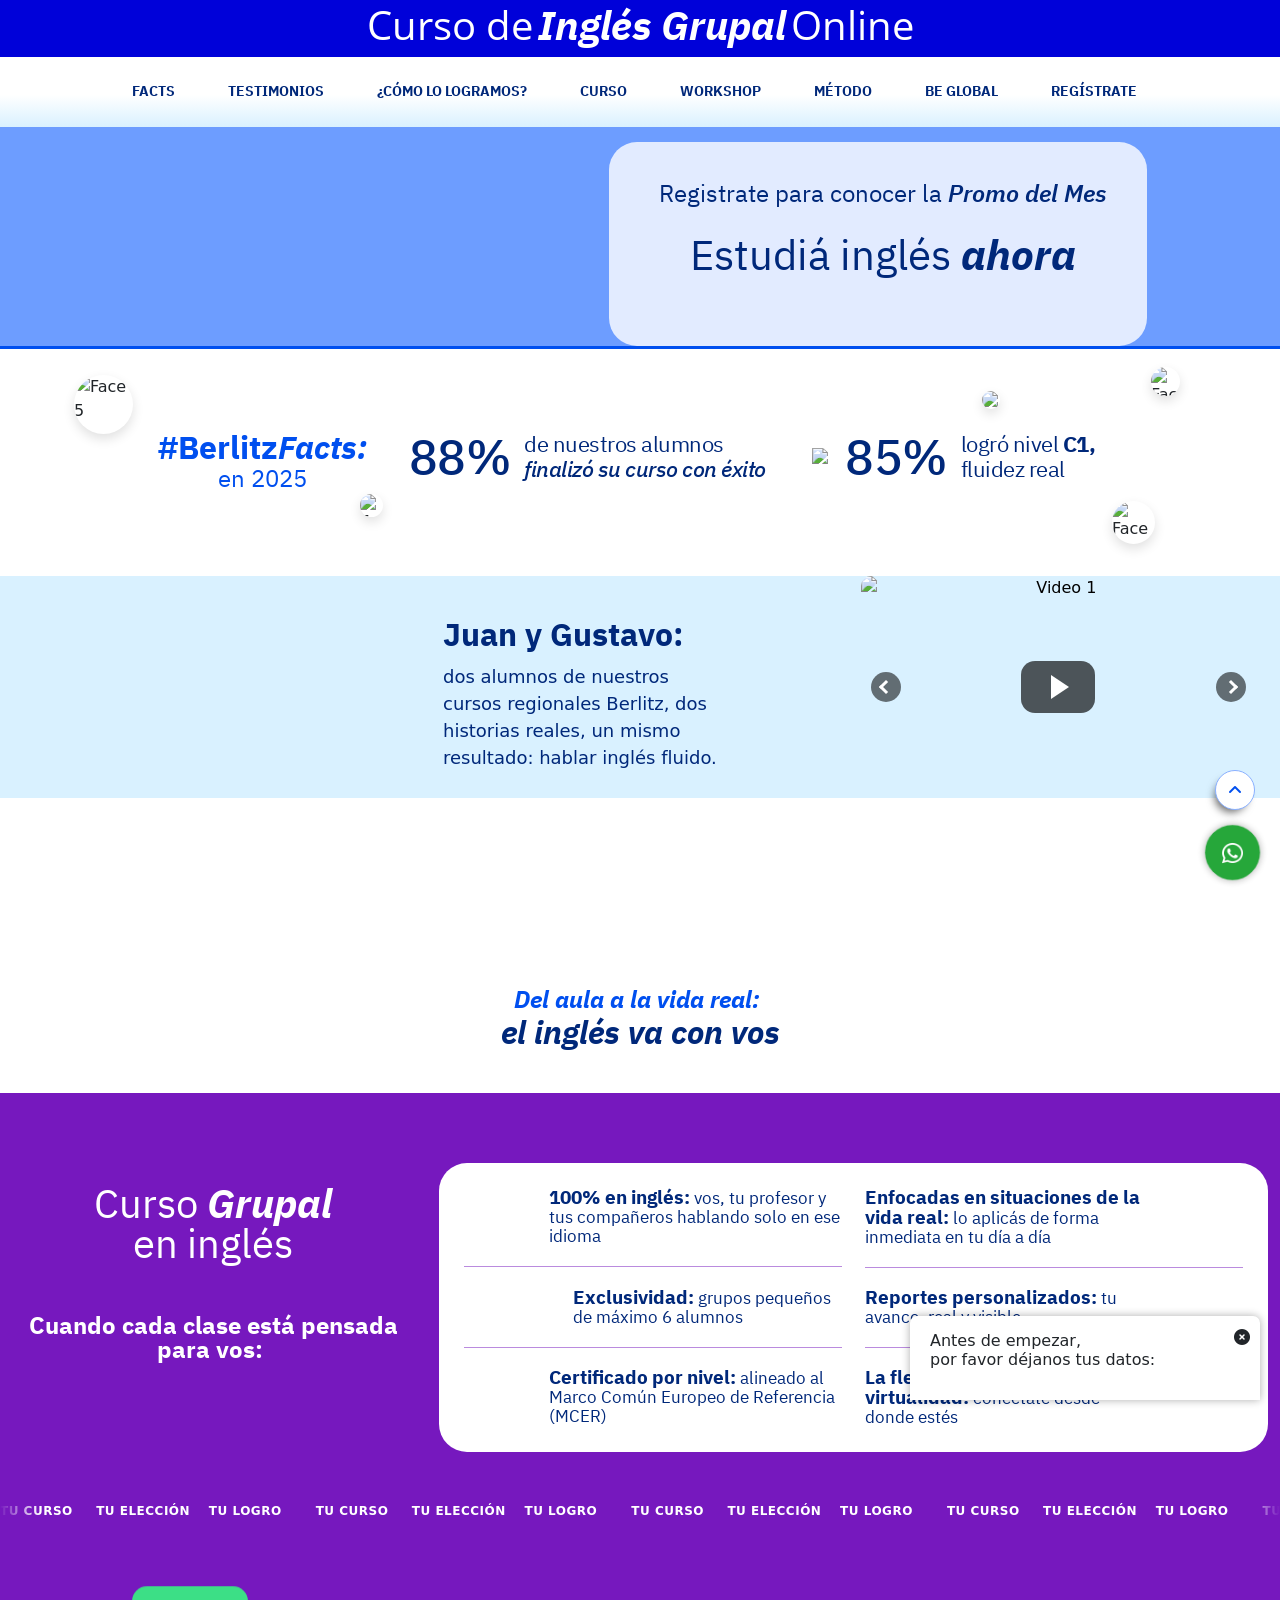
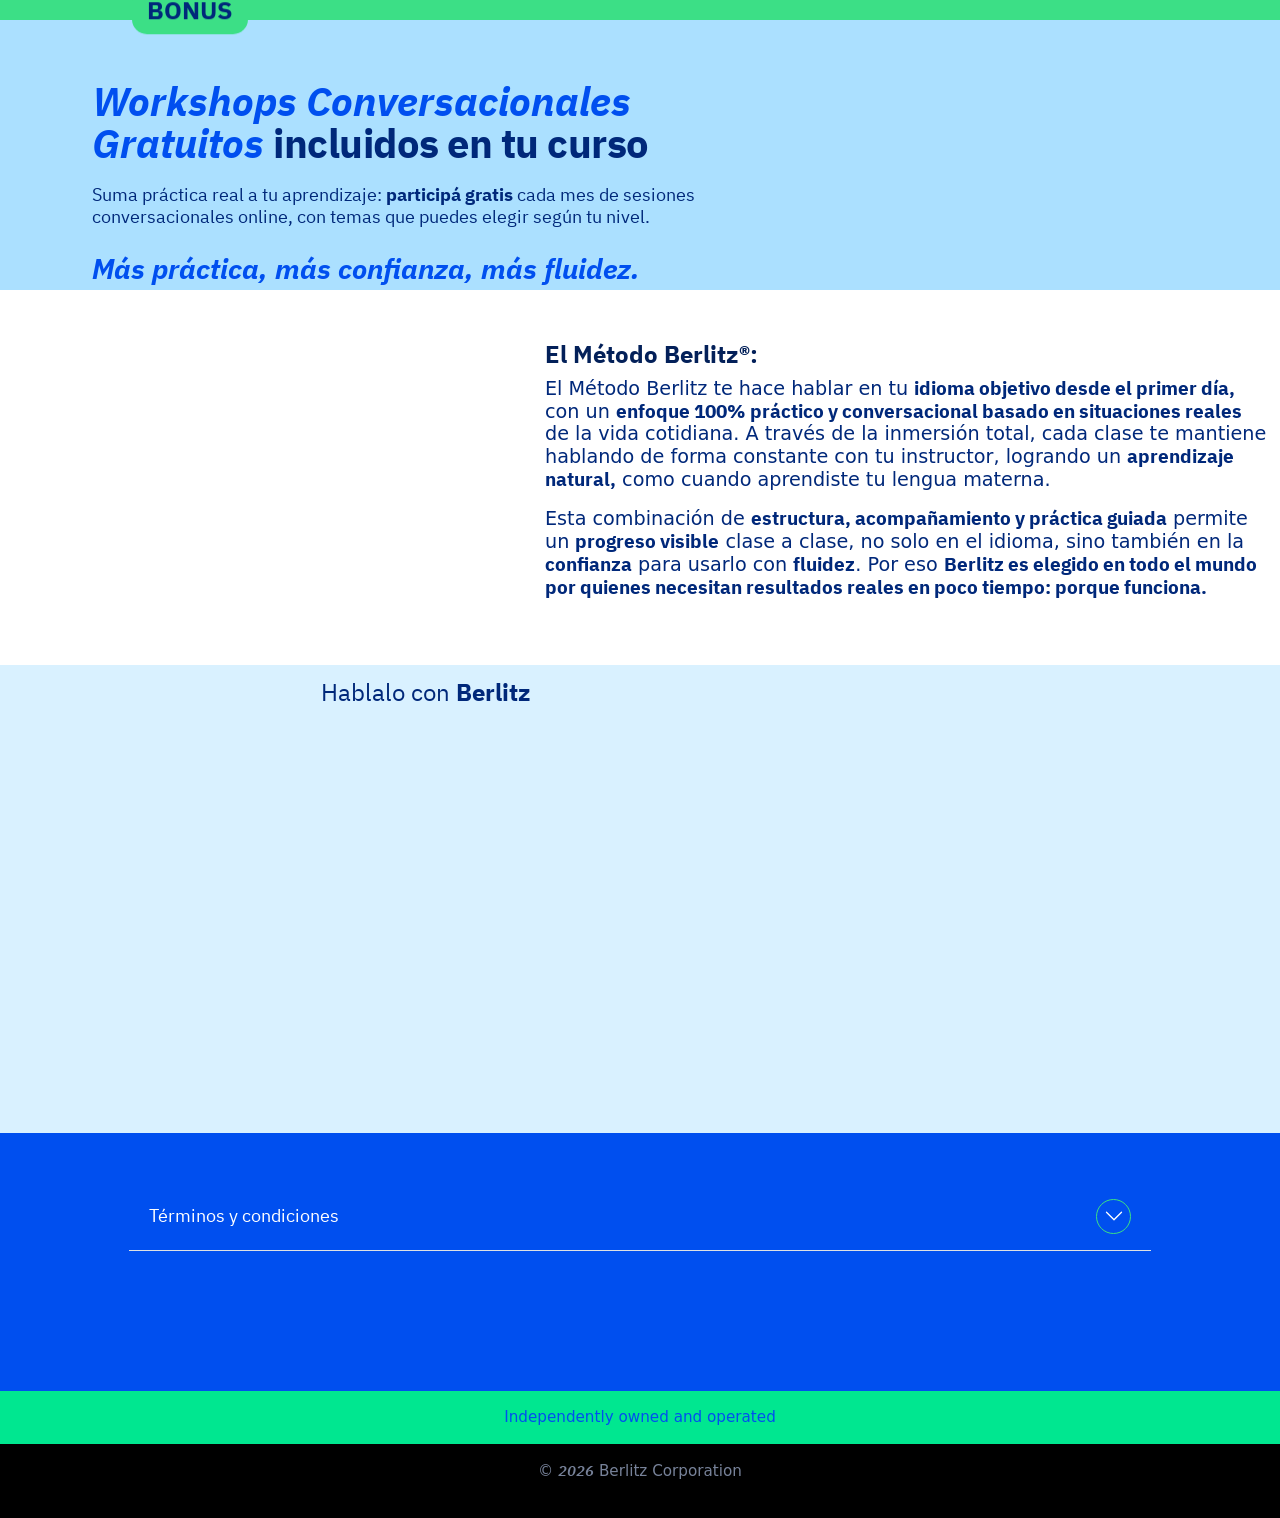
==== index.html @ 9d0fae35 "Add files via upload" ====
<!doctype html>
<html lang="es-AR">

<head>
    <meta charset="utf-8">
    <meta name="viewport" content="width=device-width, initial-scale=1">
    <title>Curso de Inglés Conversacional | Berlitz AR</title>
    <meta name="description"
        content="Aprendé inglés con un curso conversacional práctico. Mejorá tu speaking desde el primer día con clases dinámicas y profesores expertos. Inscribite hoy.">
    <meta name="keywords"
        content="curso de inglés conversacional, inglés para hablar, clases de inglés conversacional, aprender inglés hablando, curso de speaking inglés">
    <link rel="canonical" href="https://berlitz-marketing.com.ar/grupales/">
    <meta name="robots" content="index, follow">
    <link rel="icon" type="image/x-icon" href="assets/img/favicon-32x32.png">
    <!-- Open Graph -->
    <meta property="og:title" content="Curso de Inglés Conversacional | Aprendé a Hablar Inglés">
    <meta property="og:description"
        content="Curso práctico de inglés enfocado en conversación. Hablá desde el primer día con clases dinámicas y profesores expertos.">
    <meta property="og:type" content="website">
    <meta property="og:url" content="https://berlitz-marketing.com.ar/grupales/">

    <!-- Twitter -->
    <meta name="twitter:card" content="summary_large_image">
    <meta name="twitter:title" content="Curso de Inglés Conversacional Berlitz">
    <meta name="twitter:description"
        content="Mejorá tu inglés hablando desde el primer día con clases prácticas y dinámicas.">

    <style>
        .banner_principal {
            position: relative;
        }

        .banner-btn {
            position: absolute;
            bottom: 80px;
            left: 50%;
            transform: translateX(-50%);
            z-index: 10;
            cursor: pointer;
        }

        .bounce-anim {
            animation: bounce 1.5s infinite;
        }

        @keyframes bounce {

            0%,
            100% {
                transform: translateX(-50%) translateY(0);
            }

            50% {
                transform: translateX(-50%) translateY(-10px);
            }
        }

        .banner-btn img {
            max-width: 280px;
            height: auto;
        }

        @media (max-width: 575px) {
            .banner-btn img {
                max-width: 200px;
            }

            .banner-btn {
                bottom: 15px;
            }
        }

        .jm-loadingpage {
            position: fixed;
            left: 0px;
            top: 0px;
            width: 100%;
            height: 100%;
            z-index: 999999999;
            background-color: #004FEF;
            display: flex;
            justify-content: center;
            align-items: center;
            padding-left: 50px;
            padding-right: 50px;
        }

        .jm-loadingpage table {
            text-align: center;
        }
    </style>

    <link href="assets/css/bootstrap.min.css" rel="stylesheet">
    <link rel="stylesheet" href="assets/css/revolution/navigation.min.css">
    <link rel="stylesheet" href="assets/css/revolution/settings.min.css">
    <link rel="stylesheet" href="assets/css/cmln-style.css?v=202601">
    <link rel="stylesheet" href="https://site-assets.fontawesome.com/releases/v6.5.1/css/all.css">
    <link rel="stylesheet" href="https://cdnjs.cloudflare.com/ajax/libs/font-awesome/6.5.1/css/all.min.css">

    <!-- slick -->
    <link rel="stylesheet" type="text/css" href="assets/slick/slick.min.css">
    <link rel="stylesheet" type="text/css" href="assets/slick/slick-theme.min.css">


    <!-- Google Tag Manager -->
    <script>
        (function (w, d, s, l, i) {
            w[l] = w[l] || [];
            w[l].push({
                'gtm.start': new Date().getTime(),
                event: 'gtm.js'
            });
            var f = d.getElementsByTagName(s)[0],
                j = d.createElement(s),
                dl = l != 'dataLayer' ? '&l=' + l : '';
            j.async = true;
            j.src =
                'https://www.googletagmanager.com/gtm.js?id=' + i + dl;
            f.parentNode.insertBefore(j, f);
        })(window, document, 'script', 'dataLayer', 'GTM-PGFZW8S');
    </script>
    <!-- End Google Tag Manager -->




</head>

<body onload="loaded();">

    <!-- Google Tag Manager (noscript) -->
    <noscript><iframe src="https://www.googletagmanager.com/ns.html?id=GTM-PGFZW8S" height="0" width="0"
            style="display:none;visibility:hidden"></iframe></noscript>
    <!-- End Google Tag Manager (noscript) -->

    <div class="t_header"></div>

    <!-- loader -->
    <div class="jm-loadingpage ">
        <table border="0">
            <tr>
                <td>
                    <img class="img-fluid" src="assets/img/berlitz-logo.png" loading="lazy">
                </td>
            </tr>
            <tr>
                <td><span class="loader"></span></td>
            </tr>
        </table>
    </div>
    <!-- end loader -->


    <!-- Para bordes redondeados en poligonos -->
    <svg style="visibility: hidden; position: absolute;" width="0" height="0" xmlns="http://www.w3.org/2000/svg"
        version="1.1">
        <defs>
            <filter id="round">
                <feGaussianBlur in="SourceGraphic" stdDeviation="5" result="blur" />
                <feColorMatrix in="blur" mode="matrix" values="1 0 0 0 0  0 1 0 0 0  0 0 1 0 0  0 0 0 19 -9"
                    result="goo" />
                <feComposite in="SourceGraphic" in2="goo" operator="atop" />
            </filter>
        </defs>
    </svg>










    <!-- menu xs -->
    <div id="div_menu_xs" class="container menu-xs ">
        <div class="container">
            <div class="row ">

                <div class="col-12 item cerrar">
                    <i id="btn-menu-xs-cerrar" class="fa-solid fa-circle-xmark fa-cmln"></i>
                </div>
                <div class="col-12 item ">
                    <a href="javascript:click_section('seccion_facts')" class="i_menu menu_1 ">Facts</a>
                </div>
                <div class="col-12 item ">
                    <a href="javascript:click_section('seccion_testimonio')" class="i_menu menu_1 ">Testimonios</a>
                </div>
                <div class="col-12 item ">
                    <a href="javascript:click_section('seccion_como_logramos')" class="i_menu menu_2 ">Como lo
                        logramos</a>
                </div>
                <div class="col-12 item ">
                    <a href="javascript:click_section('seccion_curso')" class="i_menu menu_3 ">Curso</a>
                </div>
                <div class="col-12 item ">
                    <a href="javascript:click_section('seccion_workshop')" class="i_menu menu_4 ">Workshop</a>
                </div>
                <div class="col-12 item ">
                    <a href="javascript:click_section('metodo')" class="i_menu menu_5 ">Método</a>
                </div>
                <div class="col-12 item ">
                    <a href="javascript:click_section('seccion_beglobal')" class="i_menu menu_6 ">Be Global</a>
                </div>
                <div class="col-12 item ">
                    <a href="javascript:click_section('seccion_formulario')" class="i_menu menu_9 ">Registrarme</a>
                </div>
            </div>
        </div>
    </div>
    <!--end menu xs -->




    <!-- Banner Principal -->

    <div class="container-fluid">
        <div class="row">
            <div class="col-md-12" style="padding:0px">
                <a href="javascript:click_section('seccion_formulario')">
                    <img src="https://9068661.fs1.hubspotusercontent-na1.net/hubfs/9068661/assets/img/HEAD%20PRIV%20DSK%20PE-1.png"
                        alt="" class="img-fluid d-none d-md-block">
                    <img src="https://9068661.fs1.hubspotusercontent-na1.net/hubfs/9068661/assets/img/HEAD%20PRIV%20MOB%20PE-1.png"
                        alt="" class="img-fluid d-block d-md-none w-100">
                </a>

            </div>
        </div>
    </div>

    <a href="javascript:click_section('seccion_formulario')" class="d-none">
        <div class="banner_principal d-none d-sm-block"
            style="background-image: url(assets/img/HEAD-GRUP-DSK-ar.webp);">
            <div class="container">
                <div class="row">
                    <div class="col-md-6 order-md-last">
                        <!-- <div class="persona reveal reveal_right_1">
                        <img src="https://9068661.fs1.hubspotusercontent-na1.net/hubfs/9068661/assets/img/LP-chica-4.png" alt="">
                    </div> -->
                        <!--<div class="tienes_el_talento">
                         <img src="https://9068661.fs1.hubspotusercontent-na1.net/hubfs/9068661/assets/img/banner-principal-tienes-talento.png" alt="">
                     </div>-->

                    </div>
                    <div class="col-md-6 order-md-1">
                        <div class="left_side left_side_static">
                            <!-- <div class="subtitulo reveal reveal_left_1">
                            <img src="https://9068661.fs1.hubspotusercontent-na1.net/hubfs/9068661/assets/img/title-1.png"
                                alt="">
                        </div> -->
                            <!-- <div class="logo reveal reveal_left_2">
                             <img src="https://9068661.fs1.hubspotusercontent-na1.net/hubfs/9068661/assets/img/banner-principal-logo-berlitz-uy-privados.png" alt="">
                         </div> -->
                            <!-- <div class="beglobal reveal reveal_left_3">
                            <img src="https://9068661.fs1.hubspotusercontent-na1.net/hubfs/9068661/assets/img/Group%201063.png"
                                alt="">
                        </div> -->


                        </div>
                    </div>
                </div>
                <div class="left_side left_side_static">
                    <!-- <div class="logo reveal reveal_left_2">
                    <img src="https://9068661.fs1.hubspotusercontent-na1.net/hubfs/9068661/assets/img/Group%20835.png"
                        alt="">
                </div> -->

                    <!--  <div class="metodo reveal reveal_left_4">
                    <p>Método <span>100%</span> <b>Conversacional</b></p>
                </div> -->


                    <!-- <div class="cta img-fluid reveal reveal_left_5">
                    <a href="javascript:click_section('seccion_formulario')">
                        <img src="https://9068661.fs1.hubspotusercontent-na1.net/hubfs/9068661/assets/img/btn3.png"
                            alt="">
                    </a>
                </div> -->
                </div>
                <!-- <div class="lazo_central">
                <img src="https://9068661.fs1.hubspotusercontent-na1.net/hubfs/9068661/assets/img/banner-principal-lazo-central.png"
                    alt="">
            </div> -->


            </div>

            <!-- <div class="banner-btn bounce-anim d-none d-sm-block">
            <img src="assets/img/btn-dsk-v4.webp" alt="Regístrate" class="img-fluid">
        </div> -->

        </div>
    </a>

    <div class="barra_inferior_banner" style="background-color:#0001D9">
        <h1>
            <div class="reveal_div reveal reveal_scale_2">Curso de<span class="bolder">Inglés Grupal</span> Online
            </div>
        </h1>
    </div>

    <!-- Banner Principal Fin -->


    <!-- MENU -->
    <div class="seccion_menu_desktop d-none d-lg-block">

        <div class="container-fluid">
            <div class="row">
                <div class="col-12">
                    <ul class="reveal reveal_scale_1">
                        <li><a href="javascript:click_section('seccion_facts')" class="i_menu menu_1 "
                                id="btn_facts">Facts</a></li>
                        <li><a href="javascript:click_section('seccion_testimonio')" class="i_menu menu_1 "
                                id="btn_testimomnios">Testimonios</a></li>
                        <li><a href="javascript:click_section('seccion_como_logramos')" class="i_menu menu_2 "
                                id="btn_como_logramos">¿Cómo lo logramos?</a></li>
                        <li><a href="javascript:click_section('seccion_curso')" class="i_menu menu_3 "
                                id="btn_curso">Curso</a></li>
                        <li><a href="javascript:click_section('seccion_workshop')" class="i_menu menu_4 "
                                id="btn_workshop">Workshop</a></li>
                        <li><a href="javascript:click_section('metodo')" class="i_menu menu_5 "
                                id="btn_metodo">Método</a></li>
                        <li><a href="javascript:click_section('seccion_beglobal')" class="i_menu menu_6 "
                                id="btn_beglobal">Be Global</a></li>
                        <li><a href="javascript:click_section('seccion_formulario')" class="i_menu menu_9 "
                                id="btn_registrate">Regístrate</a></li>
                    </ul>
                </div>
            </div>
        </div>

    </div>
    <!-- END MENU -->

    <!-- BANNER-PROMO -->

    <div class="banner reveal_div reveal reveal_scale_2" style="display: none;">
        <div class="container">
            <div class="row justify-content-center">
                <div class="col-12 d-flex justify-content-center">

                    <img src="https://9068661.fs1.hubspotusercontent-na1.net/hubfs/9068661/assets/img/BANNER%20PROMOCIONES%20LP.png"
                        alt="Banner Promociones" class="banner-img">

                </div>
            </div>
        </div>
    </div>

    <!-- END BANNER-PROMO -->


    <!-- FORM -->
    <div class="seccion_formulario formulario" id="form_principal">
        <div class="container-fluid ">
            <div class="container-lg">
                <div class="row">
                    <div class="col-md-5">
                        <div class="persona d-none d-sm-block reveal reveal_left_1">
                            <img src="https://9068661.fs1.hubspotusercontent-na1.net/hubfs/9068661/assets/img/ar-formulario-persona.png"
                                alt="">
                        </div>
                    </div>
                    <div class="col-md-7 contenedor_caja_form">


                        <div class="caja reveal reveal_right_1">

                            <div class="txt">
                                <p class="completa">
                                    Registrate para conocer la <span>Promo del Mes</span>
                                </p>

                                <!--<div class="tarjeta">
                                    <img src="https://9068661.fs1.hubspotusercontent-na1.net/hubfs/9068661/assets/img/berlitz-pe-grupales-tarjetas.png" alt="">
                                </div>-->

                                <h2 class="completa completa_2">

                                    Estudiá inglés <span>ahora</span>
                                </h2>
                            </div>

                            <div class="c-hs-form">


                                <!-- FORM HS -->
                                <div id="hs_form_target_widget_1614708359277"></div>

                                <script
                                    src="https://peru.berlitzuavp.live/hs/hsstatic/cos-i18n/static-1.53/bundles/project.js">
                                    </script>

                                <!--[if lte IE 8]>
                            <script charset="utf-8" src="https://js.hsforms.net/forms/v2-legacy.js"></script>
                            <![endif]-->

                                <script data-hs-allowed="true"
                                    src="https://peru.berlitzuavp.live/_hcms/forms/v2.js"></script>

                                <script data-hs-allowed="true">
                                    var options = {
                                        portalId: '9068661',
                                        formId: '3dea179a-7681-484f-b602-b05804566e69',
                                        formInstanceId: '5325',
                                        pageId: '113127769665',
                                        region: 'na1',




                                        pageName: "Berlitz Per\u00FA - Grupales Argentina",


                                        redirectUrl: "https://berlitz-marketing.com.ar/gracias-grupales",





                                        css: '',
                                        target: '#hs_form_target_widget_1614708359277',





                                        contentType: "landing-page",



                                        formsBaseUrl: '/_hcms/forms/',



                                        formData: {
                                            cssClass: 'hs-form stacked hs-custom-form'
                                        },
                                        onFormReady: function ($form) {
                                            $form.find(".hs-fieldtype-intl-phone select").val("AR").trigger("change");



                                        }

                                    };

                                    options.getExtraMetaDataBeforeSubmit = function () {
                                        var metadata = {};


                                        if (hbspt.targetedContentMetadata) {
                                            var count = hbspt.targetedContentMetadata.length;
                                            var targetedContentData = [];
                                            for (var i = 0; i < count; i++) {
                                                var tc = hbspt.targetedContentMetadata[i];
                                                if (tc.length !== 3) {
                                                    continue;
                                                }
                                                targetedContentData.push({
                                                    definitionId: tc[0],
                                                    criterionId: tc[1],
                                                    smartTypeId: tc[2]
                                                });
                                            }
                                            metadata["targetedContentMetadata"] = JSON.stringify(targetedContentData);
                                        }

                                        return metadata;
                                    };

                                    hbspt.forms.create(options);
                                </script>
                                <!-- END FORM HS -->
                            </div>


                        </div>
                    </div>
                </div>
            </div>
        </div>

    </div>
    <!-- END FORM -->



    <div id="header_page" class="container-fluid header">
        <div class="container mt-4">
            <div class="row">
                <div class="col-4 col-md-2 logo d-block d-sm-none">
                    <picture>
                        <source srcset="assets/img/berlitz-logo.png" type="image/png">
                        <img class="img-fluid" data-src="assets/img/berlitz-logo.png" loading="lazy">
                    </picture>
                </div>
                <div class="col-md-5 offset-md-3 call">

                    <a id="btn-menu-xs-abrir" class="btn-menu d-block d-lg-none"><i class="fa-solid fa-bars"></i>
                        <span>MENU</span>
                    </a>
                </div>
            </div>
        </div>
    </div>



    <!-- FACTS -->

    <section class="seccion_facts">
        <div class="container">
            <img class="seccion_facts_face seccion_facts_face_1 reveal reveal_scale_2"
                src="https://9068661.fs1.hubspotusercontent-na1.net/hubfs/9068661/assets/img/berlitz-LP-performance-cara-1.png"
                alt="Face 1" />
            <img class="seccion_facts_face seccion_facts_face_2 reveal reveal_scale_4"
                src="https://9068661.fs1.hubspotusercontent-na1.net/hubfs/9068661/assets/img/berlitz-LP-performance-cara-2.png"
                alt="Face 2" />
            <img class="seccion_facts_face seccion_facts_face_3 reveal reveal_scale_4"
                src="https://9068661.fs1.hubspotusercontent-na1.net/hubfs/9068661/assets/img/berlitz-LP-performance-cara-3.png"
                alt="Face 3" />
            <img class="seccion_facts_face seccion_facts_face_4 reveal reveal_scale_2"
                src="https://9068661.fs1.hubspotusercontent-na1.net/hubfs/9068661/assets/img/berlitz-LP-performance-cara-4.png"
                alt="Face 4" />
            <img class="seccion_facts_face seccion_facts_face_5 reveal reveal_scale_3"
                src="https://9068661.fs1.hubspotusercontent-na1.net/hubfs/9068661/assets/img/berlitz-LP-performance-cara-5.png"
                alt="Face 5" />

            <div class="row">

                <div class="col-md-3">
                    <div class="seccion_facts_left reveal reveal_left_2">
                        <span class="seccion_facts_hash">#Berlitz<span>Facts:</span></span> <br>
                        <span class="seccion_facts_year">en 2025</span>
                    </div>
                </div>
                <div class="col-md-5">
                    <div class="seccion_facts_stat reveal reveal_scale_1">
                        <span class="seccion_facts_value">88%</span>
                        <span class="seccion_facts_text">
                            de nuestros alumnos<br />
                            <span>finalizó su curso con éxito</span>
                        </span>
                    </div>
                </div>
                <div class="col-md-4">
                    <div class="seccion_facts_stat reveal reveal_right_2">
                        <img src="https://9068661.fs1.hubspotusercontent-na1.net/hubfs/9068661/assets/img/berlitz-LP-performance-flecha.png"
                            class="flecha">
                        <span class="seccion_facts_value">85%</span>
                        <span class="seccion_facts_text">
                            logró nivel <strong>C1,</strong><br />
                            fluidez real
                        </span>
                    </div>
                </div>
            </div>
        </div>



    </section>

    <!-- FACTS FIN -->




    <!-- Testimonio -->

    <div class="container-fluid c-video-testimonial-2 seccion_testimonio" id="seccionTestimonio">
        <div class="container">

            <div class="row">
                <div class="col-md-8">
                    <div class="row">
                        <div class="col-md-6">
                            <div class="testimonio_persona reveal reveal_left_2">
                                <img src="https://9068661.fs1.hubspotusercontent-na1.net/hubfs/9068661/berlitz-pe-landing-grupales-seccion-video-Juan-y-Gustavo.png"
                                    class="img-fluid d-none d-sm-block" alt="">

                            </div>
                        </div>
                        <div class="col-md-6">
                            <div class="texto reveal reveal_left_1">
                                <p class="mt-md-4 test">Juan y Gustavo:</p>
                                <p class="mb-3">dos alumnos de nuestros cursos regionales Berlitz, dos historias reales,
                                    un mismo resultado: hablar inglés fluido.</p>
                            </div>

                        </div>
                    </div>

                </div>
                <div class="col-md-4">
                    <div class="yt-carousel reveal reveal_right_3" id="ytCarousel">
                        <div class="yt-track">
                            <div class="yt-slide" data-video-id="oPxsiWRkXUc">
                                <button class="yt-poster" type="button" aria-label="Play video">
                                    <img src="https://9068661.fs1.hubspotusercontent-na1.net/hubfs/9068661/Pe-grupales-testimonios-caratula-1.png"
                                        alt="Video 1" loading="lazy" />
                                    <span class="yt-play"></span>
                                </button>
                            </div>

                            <div class="yt-slide is-active" data-video-id="mZwqJl5J67U">
                                <button class="yt-poster" type="button" aria-label="Play video">
                                    <img src="https://9068661.fs1.hubspotusercontent-na1.net/hubfs/9068661/Pe-grupales-testimonios-caratula-2.png"
                                        alt="Video 2" loading="lazy" />
                                    <span class="yt-play"></span>
                                </button>
                            </div>
                        </div>

                        <button class="yt-nav yt-next" type="button" aria-label="Next"></button>
                        <button class="yt-nav yt-prev" type="button" aria-label="Previous"></button>

                    </div>
                </div>

            </div>
        </div>
    </div>

    <!-- Testimonio Fin -->


    <!-- COMO LOGRAMOS -->
    <div class="seccion_como_logramos" id="seccionLogramos">
        <div class="vector_left"></div>
        <div class="vector_right"></div>
        <div class="container">
            <div class="row">
                <div class="col-12">
                    <h2 class="reveal reveal_scale_1">
                        ¿Cómo logramos que el idioma se vuelva parte de vos?
                    </h2>
                </div>
                <div class="col-12">
                    <div class="lista_items">
                        <div class="row">
                            <div class="col-md-4">
                                <article class="reveal reveal_left_3">
                                    <img src="https://9068661.fs1.hubspotusercontent-na1.net/hubfs/9068661/assets/img/berlitz-uy-landing-privados-seccion-como-logramos-uno.png"
                                        alt="">
                                </article>
                            </div>
                            <div class="col-md-4">
                                <article class="reveal reveal_left_2">
                                    <img src="https://9068661.fs1.hubspotusercontent-na1.net/hubfs/9068661/assets/img/berlitz-pe-landing-grupales-seccion-como-logramos-2.png"
                                        alt="">
                                </article>
                            </div>
                            <div class="col-md-4">
                                <article class="reveal reveal_left_1">
                                    <img src="https://9068661.fs1.hubspotusercontent-na1.net/hubfs/9068661/assets/img/berlitz-pe-landing-grupales-seccion-como-logramos-3.png"
                                        alt="">
                                </article>
                            </div>
                        </div>
                    </div>
                </div>

                <div class="col-12">
                    <div class="subtitulo reveal reveal_scale_1">
                        Del aula a la vida real:  <br>
                        <span>el inglés va con vos</span>
                    </div>
                </div>
            </div>
        </div>
    </div>
    <!-- COMO LOGRAMOS FIN -->



    <!-- CURSO -->
    <div class="seccion_curso" id="seccionCurso">
        <div class="container">
            <div class="row">
                <div class="col-lg-4">
                    <div class="side">
                        <h2 class="reveal reveal_left_1">
                            Curso <span>Grupal</span> <br> en inglés
                        </h2>

                        <div class="subtitulo reveal reveal_left_2">
                            Cuando cada clase está pensada para vos: 
                        </div>


                    </div>
                </div>
                <div class="col-lg-8">
                    <div class="lista_items">
                        <div class="row">
                            <div class="col-md-6">
                                <article class="reveal reveal_scale_1">
                                    <img src="https://9068661.fs1.hubspotusercontent-na1.net/hubfs/9068661/assets/img/berlitz-pe-landing-grupales-beneficio-1-desktop.png"
                                        alt="">
                                    <div class="texto">
                                        <span>100% en inglés:</span> vos, tu profesor y tus compañeros hablando solo en
                                        ese idioma
                                    </div>
                                </article>
                            </div>
                            <div class="col-md-6">
                                <article class="reveal reveal_scale_1">
                                    <div class="texto">
                                        <span>Enfocadas en situaciones de la vida real:</span> lo aplicás de forma
                                        inmediata en tu día a día
                                    </div>
                                    <img src="https://9068661.fs1.hubspotusercontent-na1.net/hubfs/9068661/assets/img/berlitz-pe-landing-grupales-beneficio-4-desktop.png"
                                        alt="">
                                </article>
                            </div>
                            <div class="col-md-6">
                                <article class="reveal reveal_scale_1">
                                    <img src="https://9068661.fs1.hubspotusercontent-na1.net/hubfs/9068661/assets/img/berlitz-pe-landing-grupales-beneficio-2-desktop.png"
                                        alt="">
                                    <div class="texto">
                                        <span>Exclusividad:</span> grupos pequeños de máximo 6 alumnos
                                    </div>
                                </article>
                            </div>
                            <div class="col-md-6">
                                <article class="reveal reveal_scale_1">
                                    <div class="texto">
                                        <span>Reportes personalizados:</span> tu avance, real y visible
                                    </div>
                                    <img src="https://9068661.fs1.hubspotusercontent-na1.net/hubfs/9068661/assets/img/berlitz-pe-landing-grupales-beneficio-2-desktop.png"
                                        alt="">
                                </article>
                            </div>
                            <div class="col-md-6">
                                <article class="bottom_article reveal reveal_scale_1">
                                    <img src="https://9068661.fs1.hubspotusercontent-na1.net/hubfs/9068661/assets/img/berlitz-pe-landing-grupales-beneficio-3-desktop.png"
                                        alt="">

                                    <div class="texto">
                                        <span>Certificado por nivel:</span>
                                        alineado al Marco Común Europeo de Referencia (MCER)
                                    </div>
                                </article>
                            </div>
                            <div class="col-md-6">
                                <article class="bottom_article last_article reveal reveal_scale_1">
                                    <div class="texto">
                                        <span>La flexibilidad de la virtualidad:</span> conectate desde donde estés
                                    </div>
                                    <img src="https://9068661.fs1.hubspotusercontent-na1.net/hubfs/9068661/assets/img/berlitz-pe-landing-grupales-beneficio-6-desktop.png"
                                        alt="">
                                </article>
                            </div>
                        </div>
                    </div>
                </div>

                <div class="col-lg-4">
                    <div class="side_bottom reveal reveal_left_3">
                        <div class="cursos_profesor_en_vivo">
                            <img src="https://9068661.fs1.hubspotusercontent-na1.net/hubfs/9068661/assets/img/berlitz-uy-grupales-curso-profesor-en-vivo.png"
                                alt="">
                        </div>

                        <div class="btn_iniciar img-fluid">
                            <a href="javascript:click_section('seccion_formulario')">
                                <img src="https://9068661.fs1.hubspotusercontent-na1.net/hubfs/9068661/assets/img/berlitz-uy-grupales-btn-inicia-ahora.png"
                                    alt="">
                            </a>
                        </div>


                    </div>
                </div>
            </div>
        </div>

        <div class="slogan marquesina">
            <div class="marquesina__track">
                <!-- Bloque 1 -->
                <div class="marquesina__content">
                    <span>
                        TU CURSO &nbsp;&nbsp;&nbsp;
                        TU ELECCIÓN&nbsp;&nbsp;&nbsp;
                        TU LOGRO
                    </span>
                    <span>
                        TU CURSO &nbsp;&nbsp;&nbsp;
                        TU ELECCIÓN&nbsp;&nbsp;&nbsp;
                        TU LOGRO
                    </span>
                    <span>
                        TU CURSO &nbsp;&nbsp;&nbsp;
                        TU ELECCIÓN&nbsp;&nbsp;&nbsp;
                        TU LOGRO
                    </span>
                    <span>
                        TU CURSO &nbsp;&nbsp;&nbsp;
                        TU ELECCIÓN&nbsp;&nbsp;&nbsp;
                        TU LOGRO
                    </span>
                    <span>
                        TU CURSO &nbsp;&nbsp;&nbsp;
                        TU ELECCIÓN&nbsp;&nbsp;&nbsp;
                        TU LOGRO
                    </span>
                    <span>
                        TU CURSO &nbsp;&nbsp;&nbsp;
                        TU ELECCIÓN&nbsp;&nbsp;&nbsp;
                        TU LOGRO
                    </span>
                    <span>
                        TU CURSO &nbsp;&nbsp;&nbsp;
                        TU ELECCIÓN&nbsp;&nbsp;&nbsp;
                        TU LOGRO
                    </span>
                    <span>
                        TU CURSO &nbsp;&nbsp;&nbsp;
                        TU ELECCIÓN&nbsp;&nbsp;&nbsp;
                        TU LOGRO
                    </span>
                    <span>
                        TU CURSO &nbsp;&nbsp;&nbsp;
                        TU ELECCIÓN&nbsp;&nbsp;&nbsp;
                        TU LOGRO
                    </span>
                </div>

                <!-- Bloque 2 (copia exacta para loop perfecto) -->
                <div class="marquesina__content" aria-hidden="true">
                    <span>
                        TU CURSO &nbsp;&nbsp;&nbsp;
                        TU ELECCIÓN&nbsp;&nbsp;&nbsp;
                        TU LOGRO
                    </span>
                    <span>
                        TU CURSO &nbsp;&nbsp;&nbsp;
                        TU ELECCIÓN&nbsp;&nbsp;&nbsp;
                        TU LOGRO
                    </span>
                    <span>
                        TU CURSO &nbsp;&nbsp;&nbsp;
                        TU ELECCIÓN&nbsp;&nbsp;&nbsp;
                        TU LOGRO
                    </span>
                    <span>
                        TU CURSO &nbsp;&nbsp;&nbsp;
                        TU ELECCIÓN&nbsp;&nbsp;&nbsp;
                        TU LOGRO
                    </span>
                    <span>
                        TU CURSO &nbsp;&nbsp;&nbsp;
                        TU ELECCIÓN&nbsp;&nbsp;&nbsp;
                        TU LOGRO
                    </span>
                    <span>
                        TU CURSO &nbsp;&nbsp;&nbsp;
                        TU ELECCIÓN&nbsp;&nbsp;&nbsp;
                        TU LOGRO
                    </span>
                    <span>
                        TU CURSO &nbsp;&nbsp;&nbsp;
                        TU ELECCIÓN&nbsp;&nbsp;&nbsp;
                        TU LOGRO
                    </span>
                    <span>
                        TU CURSO &nbsp;&nbsp;&nbsp;
                        TU ELECCIÓN&nbsp;&nbsp;&nbsp;
                        TU LOGRO
                    </span>
                    <span>
                        TU CURSO &nbsp;&nbsp;&nbsp;
                        TU ELECCIÓN&nbsp;&nbsp;&nbsp;
                        TU LOGRO
                    </span>
                </div>
            </div>
        </div>
    </div>

    <!-- CURSO FIN -->




    <!-- WORKSHOP -->
    <section class="seccion_workshop" id="seccionWorkshop">
        <div class="container">
            <div class="row">
                <div class="col-md-7">
                    <div class="left_side reveal reveal_left_1">
                        <div class="titulo">
                            Workshops Conversacionales Gratuitos <span>incluidos en tu curso</span>
                        </div>
                        <div class="texto">
                            Suma práctica real a tu aprendizaje: <strong>participá gratis</strong> cada mes de sesiones
                            conversacionales online, con temas que puedes elegir según tu nivel.
                        </div>
                        <div class="subtitulo">
                            Más práctica, más confianza, más fluidez.
                        </div>
                    </div>
                </div>
                <div class="col-md-5">
                    <div class="lazo_right">
                        <img src="https://9068661.fs1.hubspotusercontent-na1.net/hubfs/9068661/assets/img/lp-workshop-lazo-right.png"
                            alt="">
                    </div>
                    <div class="lazo_left">
                        <img src="https://9068661.fs1.hubspotusercontent-na1.net/hubfs/9068661/assets/img/lp-workshop-lazo-left.png"
                            alt="">
                    </div>
                    <div class="persona reveal reveal_right_1">
                        <img src="https://9068661.fs1.hubspotusercontent-na1.net/hubfs/9068661/assets/img/LP-grupales-workshop-persona.png"
                            alt="">
                    </div>
                </div>
            </div>

        </div>
    </section>

    <!-- WORKSHOP FIN -->




    <!-- METODO -->
    <div id="contenido_5" class="container c-container metodo" id="seccionMetodo">

        <div class="row">
            <div class="col-md-5 txt">

                <div class="row">
                    <div class="col-sm-6 offset-sm-3 col-md-10 offset-md-2">
                        <picture class="reveal reveal_left_1 reveal_p">

                            <source
                                srcset="https://9068661.fs1.hubspotusercontent-na1.net/hubfs/9068661/assets/img/berlitz-pe-landing-grupales-metodo-desktop.png"
                                type="image/png">
                            <img class="img-fluid"
                                data-src="https://9068661.fs1.hubspotusercontent-na1.net/hubfs/9068661/assets/img/berlitz-pe-landing-grupales-metodo-desktop.png"
                                loading="lazy">
                        </picture>
                    </div>
                </div>
            </div>
            <div class="col-md-7">
                <span class="reveal reveal_right_1 reveal_p">
                    <h3>
                        El Método Berlitz®:
                    </h3>

                    <div class="txt_desktop d-none d-sm-block">
                        <p>El Método Berlitz te hace hablar en tu <strong>idioma objetivo desde el primer día,</strong>
                            con un <strong>enfoque 100% práctico y conversacional basado en situaciones reales</strong>
                            de la vida cotidiana. A través de la inmersión total, cada clase te mantiene hablando de
                            forma constante con tu instructor, logrando un <strong>aprendizaje natural,</strong> como
                            cuando aprendiste tu lengua materna. </p>

                        <p>Esta combinación de <strong>estructura, acompañamiento y práctica guiada</strong> permite un
                            <strong>progreso visible</strong> clase a clase, no solo en el idioma, sino también en la
                            <strong>confianza</strong> para usarlo con <strong>fluidez</strong>. Por eso <strong>Berlitz
                                es elegido en todo el mundo por quienes necesitan resultados reales en poco tiempo:
                                porque funciona.</strong>
                        </p>


                    </div>

                    <div class="txt_mobile d-block d-sm-none">
                        <p>
                            Hablarás en tu <strong>idioma objetivo desde el primer día,</strong> con <strong>clases 100%
                                prácticas y conversacionales basadas en situaciones reales.</strong> La
                            <strong>inmersión total</strong> te mantiene hablando constantemente con tu instructor,
                            logrando un aprendizaje natural y un avance visible clase a clase, tanto en el idioma como
                            en la <strong>confianza</strong> para usarlo con <strong>fluidez</strong>. Por eso
                            <strong>Berlitz funciona: entrega resultados reales en poco tiempo.</strong>
                        </p>
                    </div>
                </span>

            </div>
        </div>

    </div>
    <!-- END METODO -->



    <!-- BeGlobal -->
    <section class="seccion_beglobal" id="seccionGlobal">
        <div class="container">
            <div class="lazo_left"><img
                    src="https://9068661.fs1.hubspotusercontent-na1.net/hubfs/9068661/assets/img/LP-beglobal-lazo-left.png"
                    alt=""></div>
            <div class="lazo_right"><img
                    src="https://9068661.fs1.hubspotusercontent-na1.net/hubfs/9068661/assets/img/LP-beglobal-lazo-right.png"
                    alt=""></div>
            <div class="row">
                <div class="col-md-6">
                    <div class="left_side reveal reveal_left_1">
                        <div class="nube">
                            <img src="https://9068661.fs1.hubspotusercontent-na1.net/hubfs/9068661/assets/img/globo-uy-priv.png"
                                alt="">
                        </div>
                        <div class="slogan">
                            Hablalo con <span>Berlitz</span>
                        </div>
                        <div class="hashtag">
                            <img src="https://9068661.fs1.hubspotusercontent-na1.net/hubfs/9068661/assets/img/english-priv-uy.png"
                                alt="">
                        </div>
                    </div>
                </div>
                <div class="col-md-6">
                    <div class="persona reveal reveal_right_1">
                        <img src="https://9068661.fs1.hubspotusercontent-na1.net/hubfs/9068661/assets/img/LP-beglobal-persona.png"
                            alt="">
                    </div>
                </div>
            </div>
        </div>
    </section>
    <!-- BeGlobal FIN -->





    <!-- TyC -->
    <div class="container-fluid tyc">
        <div class="container c-container">
            <div class="row">
                <div class="col-md-10 offset-md-1">
                    <div class="accordion" id="accordionExample1">

                        <div class="accordion-item">
                            <p class="accordion-header">
                                <button class="accordion-button collapsed" type="button" data-bs-toggle="collapse"
                                    data-bs-target="#collapseTwo1" aria-expanded="false" aria-controls="collapseTwo">
                                    Términos y condiciones
                                </button>
                            </p>
                            <div id="collapseTwo1" class="accordion-collapse collapse"
                                data-bs-parent="#accordionExample1">
                                <div class="accordion-body">
                                    <p>*Aplican condiciones y restricciones que serán informadas en el proceso de venta.
                                        No
                                        combinable con otros
                                        descuentos. Promoción válida hasta el: <span id="fecha-limite">--/--/----</span>
                                    </p>

                                    <p>Pagos con tarjeta de crédito: aplican restricciones y condiciones.</p>
                                    <p>Promoción válida solo para niveles Berlitz del 1 al 7.</p>
                                    <p>Promoción solo disponible para venta nueva. No aplica para rematrícula.</p>
                                    <p>En Berlitz estamos comprometidos en garantizar tu aprendizaje con el idioma. Es
                                        importante tener en cuenta las siguientes características del Programa Grupal:
                                        los
                                        grupos están formados por un mínimo de 5 y un máximo de 6 personas de un mismo
                                        nivel. Tanto la fecha de inicio como la de fin del programa son fijas e
                                        inamovibles.
                                        No es posible reprogramar ni pausar las clases. En caso de que un alumno deje de
                                        asistir por causas ajenas a Berlitz, no podrá solicitar la devolución.</p>

                                    <hr>

                                    <p>Especial 3 cuotas Galicia: <br> Cartera de Consumo y Comercial. Banco de Galicia
                                        y Buenos Aires S.A. CUIT: 30-50000173-5, Tte. J.D. Perón 430 (C1038AAI), Buenos
                                        Aires, Argentina. Costo Financiero Total Efectivo Anual (CTEA) 0%, Tasa Efectiva
                                        Anual (TEA) 0% y Tasa Nominal Anual (TNA) 0%. Válido en todo el territorio de la
                                        República Argentina, exclusivamente los miércoles y viernes desde el 03/06/2026
                                        hasta el 30/06/2026. inclusive. Beneficio de 3 cuotas sin interés realizando un
                                        pago utilizando medios de cobro ofrecidos por Nave (QR, link de pago, tienda
                                        online, Nave Point), exclusivo con tarjeta de crédito Visa o Mastercard emitidas
                                        por Banco de Galicia y Buenos Aires S.A. La promoción aplicará exclusivamente a
                                        los comercios adheridos a la promoción que tengan activo el programa "Plan
                                        Simple" en Nave. El comercio se compromete a completar y personalizar - en el
                                        flyer enviado para la exhibición en su comercio - las fechas de inicio y fin de
                                        la promoción acordada en la presente.</p>

                                    <hr>

                                    <p>3 Cuotas sin intereses todos los días: <br>Cartera de Consumo y Comercial: Costo
                                        Financiero Total Efectivo Anual (CTEA) 0%, Tasa Efectiva Anual (TEA) 0% y Tasa
                                        Nominal Anual (TNA) 0%. Válido en el país todos los días hasta el 30/06/2026.
                                        Beneficio de 3 cuotas sin interés pagando en cualquier método de cobro Nave con
                                        tarjeta de crédito Visa o Mastercard, aplica para todos los bancos. El comercio
                                        se compromete a completar y personalizar - en el flyer enviado para la
                                        exhibición en su comercio – las fechas de inicio y fin de la promoción acordada
                                        en la presente.</p>


                                </div>
                            </div>
                        </div>

                    </div>
                </div>
            </div>
        </div>
    </div>
    <!-- END TyC -->


    <!--footer -->
    <div class="container-fluid footer2">
        <div class="container text-center">
            <p>Independently owned and operated</p>
        </div>
    </div>

    <div class="container-fluid footer">
        <div class="container text-center">
            <p>© <span id="anio-actual">2026</span> Berlitz Corporation</p>
        </div>
    </div>
    <!--end footer -->





    <!-- wsp -->

    <div class="c-wsp3 active" id="btn_form_whatsapp">
        <i class="fa-brands fa-whatsapp"></i>
    </div>
    <!-- wsp fin-->


    <!-- FORM WS -->

    <div class="c-form-whatsapp c-hs-form" id="form_whatsapp">
        <div class="close">
            <span id="btn_form_whatsapp_close">
                <i class="fa-solid fa-circle-xmark"></i>
            </span>
        </div>
        <h3 class="mb-3">Antes de empezar, <br>por favor déjanos tus datos:</h3>

        <div id="hs_form_target_widget_16147083592778"></div>



        <script data-hubspot-rendered="true">
            var options = {
                portalId: "9068661",
                formId: "9ced787c-57f3-4642-930d-59ee1682a95e",
                formInstanceId: "8900",
                pageId: "113138659853",
                region: "na1",
                pageName: "Berlitz Argentina - Grupales",
                css: "",
                target: "#hs_form_target_widget_16147083592778",
                contentType: "landing-page",
                formsBaseUrl: "/_hcms/forms/",
                formData: {
                    cssClass: "hs-form stacked hs-custom-form",
                },
                onFormReady: function ($form) {
                    $form.find(".hs-fieldtype-intl-phone select").val("AR").trigger("change");
                },

                onFormSubmit: function ($form) {
                    console.log(
                        "✅ ¡Gracias por registrarte! Tu información se está enviando..."
                    );
                    const btnClose = document.getElementById("btn_form_whatsapp_close");
                    if (btnClose) {
                        btnClose.click();
                    } else {
                        console.warn(
                            "⚠️ No se encontró el botón #btn_form_whatsapp_close"
                        );
                    }

                    // --- 1️⃣ Evento a Meta Pixel ---
                    if (typeof fbq !== "undefined") {
                        fbq("track", "Lead", {
                            content_name: "Formulario Grupales - Whatsapp",
                            status: "submitted",
                        });
                        console.log("📊 Evento 'Lead' enviado a Meta Pixel");
                    } else {
                        console.warn("⚠️ Meta Pixel no está disponible");
                    }



                    window.dataLayer = window.dataLayer || [];
                    window.dataLayer.push({
                        event: "form_submit_wsp",
                        categoria: "formulario_wsp",
                        accion: "enviar",
                        etiqueta: "contacto",
                    });
                },
                onFormSubmitted: function ($form) {
                    setTimeout(function () {
                        window.open(
                            "https://api.whatsapp.com/send?phone=5491168181118&text=%C2%A1Hola%21%20%F0%9F%91%8B%20Info%20sobre%20las%20clases%20de%20ingl%C3%A9s%20en%20grupo%2C%20por%20favor",
                            "_blank"
                        );
                    }, 300);
                    return false;
                },
            };

            hbspt.forms.create(options);
        </script>


    </div>

    <!-- FORM WS FIN  -->



    <!-- wsp -->
    <div id="btn_nosotros" class="c-wsp2 btn_contacto d-none">
        <i class="fa-regular fa-message-captions"></i>
    </div>

    <!-- <a href="https://api.whatsapp.com/send?phone=51936636289&text=Estoy%20interesado%20en%20el%20proyecto%20de%20Brasil"
        target="_blank" class="c-wsp pulse">
        <i class="fa-brands fa-whatsapp"></i>
    </a> -->








    <a href="javascript:click_section('t_header')" class="c-subir active"><i class="fa fa-angle-up"></i></a>


    <!-- <div class="c-wsp pulse" data-bs-toggle="modal" data-bs-target="#mdl_wsp">
        <i class="fa-brands fa-whatsapp"></i>
    </div> -->


    <script src="https://cdn.jsdelivr.net/npm/bootstrap@5.2.2/dist/js/bootstrap.bundle.min.js"
        integrity="sha384-OERcA2EqjJCMA+/3y+gxIOqMEjwtxJY7qPCqsdltbNJuaOe923+mo//f6V8Qbsw3" crossorigin="anonymous">
        </script>

    <script src="assets/js/jquery.min.js" type="text/javascript" charset="utf-8"></script>
    <!-- <script src="https://code.jquery.com/jquery-3.6.4.min.js"></script> -->

    <!-- Slick-->
    <!-- <script src="js/jquery.min.js" type="text/javascript" charset="utf-8"></script> -->
    <script src="assets/slick/slick.js" type="text/javascript" charset="utf-8"></script>


    <script src="assets/js/propper.min.js"></script>
    <!-- <script src="assets/js/bootstrap.min.js"></script> -->
    <!--to view items on reach-->
    <script src="assets/js/jquery.appear.min.js">
    </script>
    <!--Owl Slider-->
    <script src="assets/js/owl.carousel.min.js">
    </script>
    <!--number counters-->
    <!-- <script src="assets/js/jquery-countTo.min.js"></script> -->
    <!--Parallax Background-->
    <script src="assets/js/parallaxie.min.js">
    </script>
    <!--Cubefolio Gallery-->
    <script src="assets/js/jquery.cubeportfolio.min.js">
    </script>
    <!--Fancybox js-->
    <script src="assets/js/jquery.fancybox.min.js">
    </script>
    <!--tooltip js-->
    <script src="assets/js/tooltipster.min.js">
    </script>
    <!--wow js-->
    <!-- <script src="assets/js/wow.min.js"></script> -->

    <!--Revolution SLider-->
    <script src="assets/js/revolution/jquery.themepunch.tools.min.js">
    </script>
    <script src="assets/js/revolution/jquery.themepunch.revolution.min.js">
    </script>
    <!-- SLIDER REVOLUTION 5.0 EXTENSIONS -->
    <script src="assets/js/revolution/extensions/revolution.extension.actions.min.js">
    </script>
    <script src="assets/js/revolution/extensions/revolution.extension.carousel.min.js">
    </script>
    <script src="assets/js/revolution/extensions/revolution.extension.kenburn.min.js">
    </script>
    <script src="assets/js/revolution/extensions/revolution.extension.layeranimation.min.js">
    </script>
    <!-- <script src="js/revolution/extensions/revolution.extension.migration.min.js"></script> -->
    <script src="assets/js/revolution/extensions/revolution.extension.navigation.min.js">
    </script>
    <script src="assets/js/revolution/extensions/revolution.extension.parallax.min.js">
    </script>
    <script src="assets/js/revolution/extensions/revolution.extension.slideanims.min.js">
    </script>
    <!-- <script src="js/revolution/extensions/revolution.extension.video.min.js"></script> -->
    <!--custom functions and script-->
    <script src="assets/js/functions.js"></script>
    <script src="assets/js/cmln.js?v=202601"></script>

    <script src="assets/js/carrousel.js"></script>
    <script src="assets/js/animacion.js"></script>

    <script>
        window.PHONE_INPUT_IDS = [
            'form___telefono___prefijo4-3dea179a-7681-484f-b602-b05804566e69_5325',
            'form___telefono___prefijo4-9ced787c-57f3-4642-930d-59ee1682a95e_8900'
        ];
    </script>
    <script src="assets/js/arg_tel.js"></script>

    <script>
        //<![CDATA[
        // YouTube iFrames
        var i, c, y, v, s, n;
        v = document.getElementsByClassName("youtube");
        if (v.length > 0) {
            s = document.createElement("style");
            s.type = "text/css";
            s.innerHTML =
                '.youtube{background-color:#000;max-width:100%;overflow:hidden;position:relative;cursor:hand;cursor:pointer}.youtube .ythumb{bottom:0;display:block;left:0;margin:auto;padding:0;max-width:100%;position:absolute;right:0;top:0;width:100%;height:auto}.youtube .play{filter:alpha(opacity=80);opacity:.8;left:50%;margin-left:-38px;margin-top:-38px;position:absolute;top:50%;width:77px;height:77px;background:url(//lh6.googleusercontent.com/-KM0uGaLlhKc/UznnNWfT-wI/AAAAAAAAKS0/Nnz3WwdoLxk/s77/play.png) no-repeat}';
            document.body.appendChild(s)
        }
        for (n = 0; n < v.length; n++) {
            y = v[n];
            i = document.createElement("img");
            i.setAttribute("src", "http://i.ytimg.com/vi/" + y.id + "/hqdefault.jpg");
            i.setAttribute("class", "ythumb");
            c = document.createElement("div");
            c.setAttribute("class", "play");
            y.appendChild(i);
            y.appendChild(c);
            y.onclick = function () {
                var a = document.createElement("iframe");
                a.setAttribute("src", "https://www.youtube.com/embed/" + this.id +
                    "?autoplay=1&autohide=1&border=0&wmode=opaque&enablejsapi=1");
                a.style.width = this.style.width;
                a.style.height = this.style.height;
                a.style.margin = this.style.margin;
                a.style.border = this.style.border;
                a.style.display = this.style.display;
                this.parentNode.replaceChild(a, this)
            }
        };
        //]]>
    </script>








    <script src="assets/js/cmln_2.js"></script>


    <script src="assets/js/luxon.min.js"></script>
    <script>
        const fechaEvento = luxon.DateTime.fromISO('2025-03-21T23:59:59', {
            zone: 'America/Lima'
        });

        function actualizarContador() {
            // Obtener la zona horaria local del navegador del usuario
            const zonaHorariaLocal = Intl.DateTimeFormat().resolvedOptions().timeZone;

            // Obtener la fecha y hora actual en la zona horaria local del navegador del usuario
            const ahora = luxon.DateTime.local().setZone(zonaHorariaLocal);

            const diferencia = fechaEvento.diff(ahora);

            if (diferencia.as('milliseconds') > 0) {
                const {
                    days,
                    hours,
                    minutes,
                    seconds
                } = diferencia.shiftTo('days', 'hours', 'minutes', 'seconds').toObject();

                document.getElementById('dias').innerHTML = `${String(days).padStart(2, '0')}`;
                document.getElementById('horas').innerHTML = `${String(hours).padStart(2, '0')}`;
                document.getElementById('minutos').innerHTML = `${String(minutes).padStart(2, '0')}`;
                document.getElementById('segundos').innerHTML = `${String(Math.floor(seconds)).padStart(2, '0')}`;
            } else {
                document.getElementById('dias').innerHTML = '00';
                document.getElementById('horas').innerHTML = '00';
                document.getElementById('minutos').innerHTML = '00';
                document.getElementById('segundos').innerHTML = '00';
            }
        }

        setInterval(actualizarContador, 1000);
    </script>


    <script>
        //FECHAS VIGENCIA EN TYC y AÑO
        (function () {
            const ahora = new Date();

            // 1. Automatizar Año para Copyright
            const elAnio = document.getElementById('anio-actual');
            if (elAnio) elAnio.textContent = ahora.getFullYear();

            // 2. Automatizar Fecha Límite (Fin de mes)
            const elLimite = document.getElementById('fecha-limite');
            if (elLimite) {
                const ultimoDia = new Date(ahora.getFullYear(), ahora.getMonth() + 1, 0);
                const dia = String(ultimoDia.getDate()).padStart(2, '0');
                const mes = String(ultimoDia.getMonth() + 1).padStart(2, '0');
                const anioFormateado = ultimoDia.getFullYear();
                elLimite.textContent = `${dia}/${mes}/${anioFormateado}`;
            }
        })();
    </script>

</body>

</html>
---- assets/css/revolution/navigation.min.css ----
.wexim.tp-bullets{height:110px!important;width:19px!important;text-align:center;display:inline-block;position:relative}.wexim .tp-bullet{position:relative;display:contents;background:0 0;cursor:pointer;box-sizing:content-box}.single-slide .wexim .tp-bullet{display:none!important}.wexim .tp-bullet .tp-bullet-inner{width:13px;height:13px;position:relative;border:3px solid #fff;border-radius:50%;background:0 0;cursor:pointer;box-sizing:content-box;-webkit-transition:all .5s ease-in-out;-moz-transition:all .5s ease-in-out;-ms-transition:all .5s ease-in-out;-o-transition:all .5s ease-in-out;transition:all .5s ease-in-out}.dark-slider .wexim .tp-bullet .tp-bullet-inner{border:3px solid #4d4d4d}.wexim .tp-bullet.selected .tp-bullet-inner{transform:scale(1.4);margin-top:2px;background:#00bcd4;-webkit-transition:all .5s ease-in-out;-moz-transition:all .5s ease-in-out;-ms-transition:all .5s ease-in-out;-o-transition:all .5s ease-in-out;transition:all .5s ease-in-out}.dark-slider .wexim .tp-bullet.selected .tp-bullet-inner{background:0 0}.wexim .tp-bullet:not(:last-child) .tp-line{height:20px;width:3px;background:#fff;display:block;margin:0 auto}.dark-slider .wexim .tp-bullet:not(:last-child) .tp-line{background:#4d4d4d}
---- assets/css/revolution/settings.min.css ----
#debungcontrolls,.debugtimeline{width:100%;box-sizing:border-box}.rev_column,.rev_column .tp-parallax-wrap,.tp-svg-layer svg{vertical-align:top}#debungcontrolls{z-index:100000;position:fixed;bottom:0;height:auto;background:rgba(0,0,0,.6);padding:10px}.debugtimeline{height:10px;position:relative;margin-bottom:3px;display:none;white-space:nowrap}.debugtimeline:hover{height:15px}.the_timeline_tester{background:#e74c3c;position:absolute;top:0;left:0;height:100%;width:0}.rs-go-fullscreen{position:fixed!important;width:100%!important;height:100%!important;top:0!important;left:0!important;z-index:9999999!important;background:#fff!important}.debugtimeline.tl_slide .the_timeline_tester{background:#f39c12}.debugtimeline.tl_frame .the_timeline_tester{background:#3498db}.debugtimline_txt{color:#fff;font-weight:400;font-size:7px;position:absolute;left:10px;top:0;white-space:nowrap;line-height:10px}.rtl{direction:rtl}@font-face{font-family:revicons;src:url(../fonts/revicons/revicons.eot?5510888);src:url(../fonts/revicons/revicons.eot?5510888#iefix) format('embedded-opentype'),url(../fonts/revicons/revicons.woff?5510888) format('woff'),url(../fonts/revicons/revicons.ttf?5510888) format('truetype'),url(../fonts/revicons/revicons.svg?5510888#revicons) format('svg');font-weight:400;font-style:normal}[class*=" revicon-"]:before,[class^=revicon-]:before{font-family:revicons;font-style:normal;font-weight:400;speak:none;display:inline-block;text-decoration:inherit;width:1em;margin-right:.2em;text-align:center;font-variant:normal;text-transform:none;line-height:1em;margin-left:.2em}.revicon-search-1:before{content:'\e802'}.revicon-pencil-1:before{content:'\e831'}.revicon-picture-1:before{content:'\e803'}.revicon-cancel:before{content:'\e80a'}.revicon-info-circled:before{content:'\e80f'}.revicon-trash:before{content:'\e801'}.revicon-left-dir:before{content:'\e817'}.revicon-right-dir:before{content:'\e818'}.revicon-down-open:before{content:'\e83b'}.revicon-left-open:before{content:'\e819'}.revicon-right-open:before{content:'\e81a'}.revicon-angle-left:before{content:'\e820'}.revicon-angle-right:before{content:'\e81d'}.revicon-left-big:before{content:'\e81f'}.revicon-right-big:before{content:'\e81e'}.revicon-magic:before{content:'\e807'}.revicon-picture:before{content:'\e800'}.revicon-export:before{content:'\e80b'}.revicon-cog:before{content:'\e832'}.revicon-login:before{content:'\e833'}.revicon-logout:before{content:'\e834'}.revicon-video:before{content:'\e805'}.revicon-arrow-combo:before{content:'\e827'}.revicon-left-open-1:before{content:'\e82a'}.revicon-right-open-1:before{content:'\e82b'}.revicon-left-open-mini:before{content:'\e822'}.revicon-right-open-mini:before{content:'\e823'}.revicon-left-open-big:before{content:'\e824'}.revicon-right-open-big:before{content:'\e825'}.revicon-left:before{content:'\e836'}.revicon-right:before{content:'\e826'}.revicon-ccw:before{content:'\e808'}.revicon-arrows-ccw:before{content:'\e806'}.revicon-palette:before{content:'\e829'}.revicon-list-add:before{content:'\e80c'}.revicon-doc:before{content:'\e809'}.revicon-left-open-outline:before{content:'\e82e'}.revicon-left-open-2:before{content:'\e82c'}.revicon-right-open-outline:before{content:'\e82f'}.revicon-right-open-2:before{content:'\e82d'}.revicon-equalizer:before{content:'\e83a'}.revicon-layers-alt:before{content:'\e804'}.revicon-popup:before{content:'\e828'}.rev_slider_wrapper{position:relative;z-index:0;width:100%}.rev_slider{position:relative;overflow:visible}.entry-content .rev_slider a,.rev_slider a{box-shadow:none}.tp-overflow-hidden{overflow:hidden!important}.group_ov_hidden{overflow:hidden}.rev_slider img,.tp-simpleresponsive img{max-width:none!important;transition:none;margin:0;padding:0;border:none}.rev_slider .no-slides-text{font-weight:700;text-align:center;padding-top:80px}.rev_slider>ul,.rev_slider>ul>li,.rev_slider>ul>li:before,.rev_slider_wrapper>ul,.tp-revslider-mainul>li,.tp-revslider-mainul>li:before,.tp-simpleresponsive>ul,.tp-simpleresponsive>ul>li,.tp-simpleresponsive>ul>li:before{list-style:none!important;position:absolute;margin:0!important;padding:0!important;overflow-x:visible;overflow-y:visible;background-image:none;background-position:0 0;text-indent:0;top:0;left:0}.rev_slider>ul>li,.rev_slider>ul>li:before,.tp-revslider-mainul>li,.tp-revslider-mainul>li:before,.tp-simpleresponsive>ul>li,.tp-simpleresponsive>ul>li:before{visibility:hidden}.tp-revslider-mainul,.tp-revslider-slidesli{padding:0!important;margin:0!important;list-style:none!important}.fullscreen-container,.fullwidthbanner-container{padding:0;position:relative}.rev_slider li.tp-revslider-slidesli{position:absolute!important}.tp-caption .rs-untoggled-content{display:block}.tp-caption .rs-toggled-content{display:none}.rs-toggle-content-active.tp-caption .rs-toggled-content{display:block}.rs-toggle-content-active.tp-caption .rs-untoggled-content{display:none}.rev_slider .caption,.rev_slider .tp-caption{position:relative;visibility:hidden;white-space:nowrap;display:block;-webkit-font-smoothing:antialiased!important;z-index:1}.rev_slider .caption,.rev_slider .tp-caption,.tp-simpleresponsive img{-moz-user-select:none;-khtml-user-select:none;-webkit-user-select:none;-o-user-select:none}.rev_slider .tp-mask-wrap .tp-caption,.rev_slider .tp-mask-wrap :last-child,.wpb_text_column .rev_slider .tp-mask-wrap .tp-caption,.wpb_text_column .rev_slider .tp-mask-wrap :last-child{margin-bottom:0}.tp-svg-layer svg{width:100%;height:100%;position:relative}.tp-carousel-wrapper{cursor:url(openhand.cur),move}.tp-carousel-wrapper.dragged{cursor:url(closedhand.cur),move}.tp_inner_padding{box-sizing:border-box;max-height:none!important}.tp-caption.tp-layer-selectable{-moz-user-select:all;-khtml-user-select:all;-webkit-user-select:all;-o-user-select:all}.tp-caption.tp-hidden-caption,.tp-forcenotvisible,.tp-hide-revslider,.tp-parallax-wrap.tp-hidden-caption{visibility:hidden!important;display:none!important}.rev_slider audio,.rev_slider embed,.rev_slider iframe,.rev_slider object,.rev_slider video{max-width:none!important}.tp-element-background{position:absolute;top:0;left:0;width:100%;height:100%;z-index:0}.tp-blockmask,.tp-blockmask_in,.tp-blockmask_out{position:absolute;top:0;left:0;width:100%;height:100%;background:#fff;z-index:1000;transform:scaleX(0) scaleY(0)}.tp-parallax-wrap{transform-style:preserve-3d}.rev_row_zone{position:absolute;width:100%;left:0;box-sizing:border-box;min-height:50px;font-size:0}.rev_column_inner,.rev_slider .tp-caption.rev_row{position:relative;width:100%!important;box-sizing:border-box}.rev_row_zone_top{top:0}.rev_row_zone_middle{top:50%;transform:translateY(-50%)}.rev_row_zone_bottom{bottom:0}.rev_slider .tp-caption.rev_row{display:table;table-layout:fixed;vertical-align:top;height:auto!important;font-size:0}.rev_column{display:table-cell;position:relative;height:auto;box-sizing:border-box;font-size:0}.rev_column_inner{display:block;height:auto!important;white-space:normal!important}.rev_column_bg{width:100%;height:100%;position:absolute;top:0;left:0;z-index:0;box-sizing:border-box;background-clip:content-box;border:0 solid transparent}.tp-caption .backcorner,.tp-caption .backcornertop,.tp-caption .frontcorner,.tp-caption .frontcornertop{height:0;top:0;width:0;position:absolute}.rev_column_inner .tp-loop-wrap,.rev_column_inner .tp-mask-wrap,.rev_column_inner .tp-parallax-wrap{text-align:inherit}.rev_column_inner .tp-mask-wrap{display:inline-block}.rev_column_inner .tp-parallax-wrap,.rev_column_inner .tp-parallax-wrap .tp-loop-wrap,.rev_column_inner .tp-parallax-wrap .tp-mask-wrap{position:relative!important;left:auto!important;top:auto!important;line-height:0}.tp-video-play-button,.tp-video-play-button i{line-height:50px!important;vertical-align:top;text-align:center}.rev_column_inner .rev_layer_in_column,.rev_column_inner .tp-parallax-wrap,.rev_column_inner .tp-parallax-wrap .tp-loop-wrap,.rev_column_inner .tp-parallax-wrap .tp-mask-wrap{vertical-align:top}.rev_break_columns{display:block!important}.rev_break_columns .tp-parallax-wrap.rev_column{display:block!important;width:100%!important}.fullwidthbanner-container{overflow:hidden}.fullwidthbanner-container .fullwidthabanner{width:100%;position:relative}.tp-static-layers{position:absolute;z-index:101;top:0;left:0}.tp-caption .frontcorner{border-left:40px solid transparent;border-right:0 solid transparent;border-top:40px solid #00a8ff;left:-40px}.tp-caption .backcorner{border-left:0 solid transparent;border-right:40px solid transparent;border-bottom:40px solid #00a8ff;right:0}.tp-caption .frontcornertop{border-left:40px solid transparent;border-right:0 solid transparent;border-bottom:40px solid #00a8ff;left:-40px}.tp-caption .backcornertop{border-left:0 solid transparent;border-right:40px solid transparent;border-top:40px solid #00a8ff;right:0}.tp-layer-inner-rotation{position:relative!important}img.tp-slider-alternative-image{width:100%;height:auto}.caption.fullscreenvideo,.rs-background-video-layer,.tp-caption.coverscreenvideo,.tp-caption.fullscreenvideo{width:100%;height:100%;top:0;left:0;position:absolute}.noFilterClass{filter:none!important}.rs-background-video-layer{visibility:hidden;z-index:0}.caption.fullscreenvideo audio,.caption.fullscreenvideo iframe,.caption.fullscreenvideo video,.tp-caption.fullscreenvideo iframe,.tp-caption.fullscreenvideo iframe audio,.tp-caption.fullscreenvideo iframe video{width:100%!important;height:100%!important;display:none}.fullcoveredvideo audio,.fullscreenvideo audio .fullcoveredvideo video,.fullscreenvideo video{background:#000}.fullcoveredvideo .tp-poster{background-position:center center;background-size:cover;width:100%;height:100%;top:0;left:0}.videoisplaying .html5vid .tp-poster{display:none}.tp-video-play-button{background:#000;background:rgba(0,0,0,.3);border-radius:5px;position:absolute;top:50%;left:50%;color:#fff;margin-top:-25px;margin-left:-25px;cursor:pointer;width:50px;height:50px;box-sizing:border-box;display:inline-block;z-index:4;opacity:0;transition:opacity .3s ease-out!important}.tp-audio-html5 .tp-video-play-button,.tp-hiddenaudio{display:none!important}.tp-caption .html5vid{width:100%!important;height:100%!important}.tp-video-play-button i{width:50px;height:50px;display:inline-block;font-size:40px!important}.rs-fullvideo-cover,.tp-dottedoverlay,.tp-shadowcover{height:100%;top:0;left:0;position:absolute}.tp-caption:hover .tp-video-play-button{opacity:1;display:block}.tp-caption .tp-revstop{display:none;border-left:5px solid #fff!important;border-right:5px solid #fff!important;margin-top:15px!important;line-height:20px!important;vertical-align:top;font-size:25px!important}.tp-seek-bar,.tp-video-button,.tp-volume-bar{outline:0;line-height:12px;margin:0;cursor:pointer}.videoisplaying .revicon-right-dir{display:none}.videoisplaying .tp-revstop{display:inline-block}.videoisplaying .tp-video-play-button{display:none}.fullcoveredvideo .tp-video-play-button{display:none!important}.fullscreenvideo .fullscreenvideo audio,.fullscreenvideo .fullscreenvideo video{object-fit:contain!important}.fullscreenvideo .fullcoveredvideo audio,.fullscreenvideo .fullcoveredvideo video{object-fit:cover!important}.tp-video-controls{position:absolute;bottom:0;left:0;right:0;padding:5px;opacity:0;transition:opacity .3s;background-image:linear-gradient(to bottom,#000 13%,#323232 100%);display:table;max-width:100%;overflow:hidden;box-sizing:border-box}.rev-btn.rev-hiddenicon i,.rev-btn.rev-withicon i{transition:all .2s ease-out!important;font-size:15px}.tp-caption:hover .tp-video-controls{opacity:.9}.tp-video-button{background:rgba(0,0,0,.5);border:0;border-radius:3px;font-size:12px;color:#fff;padding:0}.tp-video-button:hover{cursor:pointer}.tp-video-button-wrap,.tp-video-seek-bar-wrap,.tp-video-vol-bar-wrap{padding:0 5px;display:table-cell;vertical-align:middle}.tp-video-seek-bar-wrap{width:80%}.tp-video-vol-bar-wrap{width:20%}.tp-seek-bar,.tp-volume-bar{width:100%;padding:0}.rs-fullvideo-cover{width:100%;background:0 0;z-index:5}.disabled_lc .tp-video-play-button,.rs-background-video-layer audio::-webkit-media-controls,.rs-background-video-layer video::-webkit-media-controls,.rs-background-video-layer video::-webkit-media-controls-start-playback-button{display:none!important}.tp-audio-html5 .tp-video-controls{opacity:1!important;visibility:visible!important}.tp-dottedoverlay{background-repeat:repeat;width:100%;z-index:3}.tp-dottedoverlay.twoxtwo{background:url(../assets/gridtile.png)}.tp-dottedoverlay.twoxtwowhite{background:url(../assets/gridtile_white.png)}.tp-dottedoverlay.threexthree{background:url(../assets/gridtile_3x3.png)}.tp-dottedoverlay.threexthreewhite{background:url(../assets/gridtile_3x3_white.png)}.tp-shadowcover{width:100%;background:#fff;z-index:-1}.tp-shadow1{box-shadow:0 10px 6px -6px rgba(0,0,0,.8)}.tp-shadow2:after,.tp-shadow2:before,.tp-shadow3:before,.tp-shadow4:after{z-index:-2;position:absolute;content:"";bottom:10px;left:10px;width:50%;top:85%;max-width:300px;background:0 0;box-shadow:0 15px 10px rgba(0,0,0,.8);transform:rotate(-3deg)}.tp-shadow2:after,.tp-shadow4:after{transform:rotate(3deg);right:10px;left:auto}.tp-shadow5{position:relative;box-shadow:0 1px 4px rgba(0,0,0,.3),0 0 40px rgba(0,0,0,.1) inset}.tp-shadow5:after,.tp-shadow5:before{content:"";position:absolute;z-index:-2;box-shadow:0 0 25px 0 rgba(0,0,0,.6);top:30%;bottom:0;left:20px;right:20px;border-radius:100px/20px}.tp-button{padding:6px 13px 5px;border-radius:3px;height:30px;cursor:pointer;color:#fff!important;text-shadow:0 1px 1px rgba(0,0,0,.6)!important;font-size:15px;line-height:45px!important;font-family:arial,sans-serif;font-weight:700;letter-spacing:-1px;text-decoration:none}.tp-button.big{color:#fff;text-shadow:0 1px 1px rgba(0,0,0,.6);font-weight:700;padding:9px 20px;font-size:19px;line-height:57px!important}.purchase:hover,.tp-button.big:hover,.tp-button:hover{background-position:bottom,15px 11px}.purchase.green,.purchase:hover.green,.tp-button.green,.tp-button:hover.green{background-color:#21a117;box-shadow:0 3px 0 0 #104d0b}.purchase.blue,.purchase:hover.blue,.tp-button.blue,.tp-button:hover.blue{background-color:#1d78cb;box-shadow:0 3px 0 0 #0f3e68}.purchase.red,.purchase:hover.red,.tp-button.red,.tp-button:hover.red{background-color:#cb1d1d;box-shadow:0 3px 0 0 #7c1212}.purchase.orange,.purchase:hover.orange,.tp-button.orange,.tp-button:hover.orange{background-color:#f70;box-shadow:0 3px 0 0 #a34c00}.purchase.darkgrey,.purchase:hover.darkgrey,.tp-button.darkgrey,.tp-button.grey,.tp-button:hover.darkgrey,.tp-button:hover.grey{background-color:#555;box-shadow:0 3px 0 0 #222}.purchase.lightgrey,.purchase:hover.lightgrey,.tp-button.lightgrey,.tp-button:hover.lightgrey{background-color:#888;box-shadow:0 3px 0 0 #555}.rev-btn,.rev-btn:visited{outline:0!important;box-shadow:none!important;text-decoration:none!important;line-height:44px;font-size:17px;font-weight:500;padding:12px 35px;box-sizing:border-box;font-family:Roboto,sans-serif;cursor:pointer}.rev-btn.rev-uppercase,.rev-btn.rev-uppercase:visited{text-transform:uppercase;letter-spacing:1px;font-size:15px;font-weight:900}.rev-btn.rev-withicon i{font-weight:400;position:relative;top:0;margin-left:10px!important}.rev-btn.rev-hiddenicon i{font-weight:400;position:relative;top:0;opacity:0;margin-left:0!important;width:0!important}.rev-btn.rev-hiddenicon:hover i{opacity:1!important;margin-left:10px!important;width:auto!important}.rev-btn.rev-medium,.rev-btn.rev-medium:visited{line-height:36px;font-size:14px;padding:10px 30px}.rev-btn.rev-medium.rev-hiddenicon i,.rev-btn.rev-medium.rev-withicon i{font-size:14px;top:0}.rev-btn.rev-small,.rev-btn.rev-small:visited{line-height:28px;font-size:12px;padding:7px 20px}.rev-btn.rev-small.rev-hiddenicon i,.rev-btn.rev-small.rev-withicon i{font-size:12px;top:0}.rev-maxround{border-radius:30px}.rev-minround{border-radius:3px}.rev-burger{position:relative;width:60px;height:60px;box-sizing:border-box;padding:22px 0 0 14px;border-radius:50%;border:1px solid rgba(51,51,51,.25);-webkit-tap-highlight-color:transparent;cursor:pointer}.rev-burger span{display:block;width:30px;height:3px;background:#333;transition:.7s;pointer-events:none;transform-style:flat!important}.rev-burger.revb-white span,.rev-burger.revb-whitenoborder span{background:#fff}.rev-burger span:nth-child(2){margin:3px 0}#dialog_addbutton .rev-burger:hover :first-child,.open .rev-burger :first-child,.open.rev-burger :first-child{transform:translateY(6px) rotate(-45deg)}#dialog_addbutton .rev-burger:hover :nth-child(2),.open .rev-burger :nth-child(2),.open.rev-burger :nth-child(2){transform:rotate(-45deg);opacity:0}#dialog_addbutton .rev-burger:hover :last-child,.open .rev-burger :last-child,.open.rev-burger :last-child{transform:translateY(-6px) rotate(-135deg)}.rev-burger.revb-white{border:2px solid rgba(255,255,255,.2)}.rev-burger.revb-darknoborder,.rev-burger.revb-whitenoborder{border:0}.rev-burger.revb-darknoborder span{background:#333}.rev-burger.revb-whitefull{background:#fff;border:none}.rev-burger.revb-whitefull span{background:#333}.rev-burger.revb-darkfull{background:#333;border:none}.rev-burger.revb-darkfull span,.rev-scroll-btn.revs-fullwhite{background:#fff}@keyframes rev-ani-mouse{0%{opacity:1;top:29%}15%{opacity:1;top:50%}50%{opacity:0;top:50%}100%{opacity:0;top:29%}}.rev-scroll-btn{display:inline-block;position:relative;left:0;right:0;text-align:center;cursor:pointer;width:35px;height:55px;box-sizing:border-box;border:3px solid #fff;border-radius:23px}.rev-scroll-btn>*{display:inline-block;line-height:18px;font-size:13px;font-weight:400;color:#fff;font-family:proxima-nova,"Helvetica Neue",Helvetica,Arial,sans-serif;letter-spacing:2px}.rev-scroll-btn>.active,.rev-scroll-btn>:focus,.rev-scroll-btn>:hover{color:#fff}.rev-scroll-btn>.active,.rev-scroll-btn>:active,.rev-scroll-btn>:focus,.rev-scroll-btn>:hover{opacity:.8}.rev-scroll-btn.revs-fullwhite span{background:#333}.rev-scroll-btn.revs-fulldark{background:#333;border:none}.rev-scroll-btn.revs-fulldark span,.tp-bullet{background:#fff}.rev-scroll-btn span{position:absolute;display:block;top:29%;left:50%;width:8px;height:8px;margin:-4px 0 0 -4px;background:#fff;border-radius:50%;animation:rev-ani-mouse 2.5s linear infinite}.rev-scroll-btn.revs-dark{border-color:#333}.rev-scroll-btn.revs-dark span{background:#333}.rev-control-btn{position:relative;display:inline-block;z-index:5;color:#fff;font-size:20px;line-height:60px;font-weight:400;font-style:normal;font-family:Raleway;text-decoration:none;text-align:center;background-color:#000;border-radius:50px;text-shadow:none;background-color:rgba(0,0,0,.5);width:60px;height:60px;box-sizing:border-box;cursor:pointer}.rev-cbutton-dark-sr,.rev-cbutton-light-sr{border-radius:3px}.rev-cbutton-light,.rev-cbutton-light-sr{color:#333;background-color:rgba(255,255,255,.75)}.rev-sbutton{line-height:37px;width:37px;height:37px}.rev-sbutton-blue{background-color:#3b5998}.rev-sbutton-lightblue{background-color:#00a0d1}.rev-sbutton-red{background-color:#dd4b39}.tp-bannertimer{visibility:hidden;width:100%;height:5px;background:#000;background:rgba(0,0,0,.15);position:absolute;z-index:200;top:0}.tp-bannertimer.tp-bottom{top:auto;bottom:0!important;height:5px}.tp-caption img{background:0 0;zoom:1}.caption.slidelink a div,.tp-caption.slidelink a div{width:3000px;height:1500px;background:url(../assets/coloredbg.png)}.tp-caption.slidelink a span{background:url(../assets/coloredbg.png)}.tp-loader.spinner0,.tp-loader.spinner5{background-image:url(../assets/loader.gif);background-repeat:no-repeat}.tp-shape{width:100%;height:100%}.tp-caption .rs-starring{display:inline-block}.tp-caption .rs-starring .star-rating{float:none;display:inline-block;vertical-align:top;color:#ffc321!important}.tp-caption .rs-starring .star-rating,.tp-caption .rs-starring-page .star-rating{position:relative;height:1em;width:5.4em;font-family:star;font-size:1em!important}.tp-loader.spinner0,.tp-loader.spinner1{width:40px;height:40px;margin-top:-20px;margin-left:-20px;animation:tp-rotateplane 1.2s infinite ease-in-out;background-color:#fff;border-radius:3px;box-shadow:0 0 20px 0 rgba(0,0,0,.15)}.tp-caption .rs-starring .star-rating:before,.tp-caption .rs-starring-page .star-rating:before{content:"\73\73\73\73\73";color:#e0dadf;float:left;top:0;left:0;position:absolute}.tp-caption .rs-starring .star-rating span{overflow:hidden;float:left;top:0;left:0;position:absolute;padding-top:1.5em;font-size:1em!important}.tp-caption .rs-starring .star-rating span:before{content:"\53\53\53\53\53";top:0;position:absolute;left:0}.tp-loader{top:50%;left:50%;z-index:10000;position:absolute}.tp-loader.spinner0{background-position:center center}.tp-loader.spinner5{background-position:10px 10px;background-color:#fff;margin:-22px;width:44px;height:44px;border-radius:3px}@keyframes tp-rotateplane{0%{transform:perspective(120px) rotateX(0) rotateY(0)}50%{transform:perspective(120px) rotateX(-180.1deg) rotateY(0)}100%{transform:perspective(120px) rotateX(-180deg) rotateY(-179.9deg)}}.tp-loader.spinner2{width:40px;height:40px;margin-top:-20px;margin-left:-20px;background-color:red;box-shadow:0 0 20px 0 rgba(0,0,0,.15);border-radius:100%;animation:tp-scaleout 1s infinite ease-in-out}@keyframes tp-scaleout{0%{transform:scale(0)}100%{transform:scale(1);opacity:0}}.tp-loader.spinner3{margin:-9px 0 0 -35px;width:70px;text-align:center}.tp-loader.spinner3 .bounce1,.tp-loader.spinner3 .bounce2,.tp-loader.spinner3 .bounce3{width:18px;height:18px;background-color:#fff;box-shadow:0 0 20px 0 rgba(0,0,0,.15);border-radius:100%;display:inline-block;animation:tp-bouncedelay 1.4s infinite ease-in-out;animation-fill-mode:both}.tp-loader.spinner3 .bounce1{animation-delay:-.32s}.tp-loader.spinner3 .bounce2{animation-delay:-.16s}@keyframes tp-bouncedelay{0%,100%,80%{transform:scale(0)}40%{transform:scale(1)}}.tp-loader.spinner4{margin:-20px 0 0 -20px;width:40px;height:40px;text-align:center;animation:tp-rotate 2s infinite linear}.tp-loader.spinner4 .dot1,.tp-loader.spinner4 .dot2{width:60%;height:60%;display:inline-block;position:absolute;top:0;background-color:#fff;border-radius:100%;animation:tp-bounce 2s infinite ease-in-out;box-shadow:0 0 20px 0 rgba(0,0,0,.15)}.tp-loader.spinner4 .dot2{top:auto;bottom:0;animation-delay:-1s}@keyframes tp-rotate{100%{transform:rotate(360deg)}}@keyframes tp-bounce{0%,100%{transform:scale(0)}50%{transform:scale(1)}}.tp-bullets.navbar,.tp-tabs.navbar,.tp-thumbs.navbar{border:none;min-height:0;margin:0;border-radius:0}.tp-bullets,.tp-tabs,.tp-thumbs{position:absolute;display:block;z-index:1000;top:0;left:0}.tp-tab,.tp-thumb{cursor:pointer;position:absolute;opacity:.5;box-sizing:border-box}.tp-arr-imgholder,.tp-tab-image,.tp-thumb-image,.tp-videoposter{background-position:center center;background-size:cover;width:100%;height:100%;display:block;position:absolute;top:0;left:0}.tp-tab.selected,.tp-tab:hover,.tp-thumb.selected,.tp-thumb:hover{opacity:1}.tp-tab-mask,.tp-thumb-mask{box-sizing:border-box!important}.tp-tabs,.tp-thumbs{box-sizing:content-box!important}.tp-bullet{width:15px;height:15px;position:absolute;background:rgba(255,255,255,.3);cursor:pointer}.tp-bullet.selected,.tp-bullet:hover{background:#fff}.tparrows{cursor:pointer;background:#000;background:rgba(0,0,0,.5);width:40px;height:40px;position:absolute;display:block;z-index:1000}.tparrows:hover{background:#000}.tparrows:before{font-family:revicons;font-size:15px;color:#fff;display:block;line-height:40px;text-align:center}.hginfo,.hglayerinfo{font-size:12px;font-weight:600}.tparrows.tp-leftarrow:before{content:'\e824'}.tparrows.tp-rightarrow:before{content:'\e825'}body.rtl .tp-kbimg{left:0!important}.dddwrappershadow{box-shadow:0 45px 100px rgba(0,0,0,.4)}.hglayerinfo{position:fixed;bottom:0;left:0;color:#fff;line-height:20px;background:rgba(0,0,0,.75);padding:5px 10px;z-index:2000;white-space:normal}.helpgrid,.hginfo{position:absolute}.hginfo{top:-2px;left:-2px;color:#e74c3c;background:#000;padding:2px 5px}.indebugmode .tp-caption:hover{border:1px dashed #c0392b!important}.helpgrid{border:2px dashed #c0392b;top:0;left:0;z-index:0}#revsliderlogloglog{padding:15px;color:#fff;position:fixed;top:0;left:0;width:200px;height:150px;background:rgba(0,0,0,.7);z-index:100000;font-size:10px;overflow:scroll}.aden{filter:hue-rotate(-20deg) contrast(.9) saturate(.85) brightness(1.2)}.aden::after{background:linear-gradient(to right,rgba(66,10,14,.2),transparent);mix-blend-mode:darken}.perpetua::after,.reyes::after{mix-blend-mode:soft-light;opacity:.5}.inkwell{filter:sepia(.3) contrast(1.1) brightness(1.1) grayscale(1)}.perpetua::after{background:linear-gradient(to bottom,#005b9a,#e6c13d)}.reyes{filter:sepia(.22) brightness(1.1) contrast(.85) saturate(.75)}.reyes::after{background:#efcdad}.gingham{filter:brightness(1.05) hue-rotate(-10deg)}.gingham::after{background:linear-gradient(to right,rgba(66,10,14,.2),transparent);mix-blend-mode:darken}.toaster{filter:contrast(1.5) brightness(.9)}.toaster::after{background:radial-gradient(circle,#804e0f,#3b003b);mix-blend-mode:screen}.walden{filter:brightness(1.1) hue-rotate(-10deg) sepia(.3) saturate(1.6)}.walden::after{background:#04c;mix-blend-mode:screen;opacity:.3}.hudson{filter:brightness(1.2) contrast(.9) saturate(1.1)}.hudson::after{background:radial-gradient(circle,#a6b1ff 50%,#342134);mix-blend-mode:multiply;opacity:.5}.earlybird{filter:contrast(.9) sepia(.2)}.earlybird::after{background:radial-gradient(circle,#d0ba8e 20%,#360309 85%,#1d0210 100%);mix-blend-mode:overlay}.mayfair{filter:contrast(1.1) saturate(1.1)}.mayfair::after{background:radial-gradient(circle at 40% 40%,rgba(255,255,255,.8),rgba(255,200,200,.6),#111 60%);mix-blend-mode:overlay;opacity:.4}.lofi{filter:saturate(1.1) contrast(1.5)}.lofi::after{background:radial-gradient(circle,transparent 70%,#222 150%);mix-blend-mode:multiply}._1977{filter:contrast(1.1) brightness(1.1) saturate(1.3)}._1977:after{background:rgba(243,106,188,.3);mix-blend-mode:screen}.brooklyn{filter:contrast(.9) brightness(1.1)}.brooklyn::after{background:radial-gradient(circle,rgba(168,223,193,.4) 70%,#c4b7c8);mix-blend-mode:overlay}.xpro2{filter:sepia(.3)}.xpro2::after{background:radial-gradient(circle,#e6e7e0 40%,rgba(43,42,161,.6) 110%);mix-blend-mode:color-burn}.nashville{filter:sepia(.2) contrast(1.2) brightness(1.05) saturate(1.2)}.nashville::after{background:rgba(0,70,150,.4);mix-blend-mode:lighten}.nashville::before{background:rgba(247,176,153,.56);mix-blend-mode:darken}.lark{filter:contrast(.9)}.lark::after{background:rgba(242,242,242,.8);mix-blend-mode:darken}.lark::before{background:#22253f;mix-blend-mode:color-dodge}.moon{filter:grayscale(1) contrast(1.1) brightness(1.1)}.moon::before{background:#a0a0a0;mix-blend-mode:soft-light}.moon::after{background:#383838;mix-blend-mode:lighten}.clarendon{filter:contrast(1.2) saturate(1.35)}.clarendon:before{background:rgba(127,187,227,.2);mix-blend-mode:overlay}.willow{filter:grayscale(.5) contrast(.95) brightness(.9)}.willow::before{background-color:radial-gradient(40%,circle,#d4a9af 55%,#000 150%);mix-blend-mode:overlay}.willow::after{background-color:#d8cdcb;mix-blend-mode:color}.rise{filter:brightness(1.05) sepia(.2) contrast(.9) saturate(.9)}.rise::after{background:radial-gradient(circle,rgba(232,197,152,.8),transparent 90%);mix-blend-mode:overlay;opacity:.6}.rise::before{background:radial-gradient(circle,rgba(236,205,169,.15) 55%,rgba(50,30,7,.4));mix-blend-mode:multiply}._1977:after,._1977:before,.aden:after,.aden:before,.brooklyn:after,.brooklyn:before,.clarendon:after,.clarendon:before,.earlybird:after,.earlybird:before,.gingham:after,.gingham:before,.hudson:after,.hudson:before,.inkwell:after,.inkwell:before,.lark:after,.lark:before,.lofi:after,.lofi:before,.mayfair:after,.mayfair:before,.moon:after,.moon:before,.nashville:after,.nashville:before,.perpetua:after,.perpetua:before,.reyes:after,.reyes:before,.rise:after,.rise:before,.slumber:after,.slumber:before,.toaster:after,.toaster:before,.walden:after,.walden:before,.willow:after,.willow:before,.xpro2:after,.xpro2:before{content:'';display:block;height:100%;width:100%;top:0;left:0;position:absolute;pointer-events:none}._1977,.aden,.brooklyn,.clarendon,.earlybird,.gingham,.hudson,.inkwell,.lark,.lofi,.mayfair,.moon,.nashville,.perpetua,.reyes,.rise,.slumber,.toaster,.walden,.willow,.xpro2{position:relative}._1977 img,.aden img,.brooklyn img,.clarendon img,.earlybird img,.gingham img,.hudson img,.inkwell img,.lark img,.lofi img,.mayfair img,.moon img,.nashville img,.perpetua img,.reyes img,.rise img,.slumber img,.toaster img,.walden img,.willow img,.xpro2 img{width:100%;z-index:1}._1977:before,.aden:before,.brooklyn:before,.clarendon:before,.earlybird:before,.gingham:before,.hudson:before,.inkwell:before,.lark:before,.lofi:before,.mayfair:before,.moon:before,.nashville:before,.perpetua:before,.reyes:before,.rise:before,.slumber:before,.toaster:before,.walden:before,.willow:before,.xpro2:before{z-index:2}._1977:after,.aden:after,.brooklyn:after,.clarendon:after,.earlybird:after,.gingham:after,.hudson:after,.inkwell:after,.lark:after,.lofi:after,.mayfair:after,.moon:after,.nashville:after,.perpetua:after,.reyes:after,.rise:after,.slumber:after,.toaster:after,.walden:after,.willow:after,.xpro2:after{z-index:3}.slumber{filter:saturate(.66) brightness(1.05)}.slumber::after{background:rgba(125,105,24,.5);mix-blend-mode:soft-light}.slumber::before{background:rgba(69,41,12,.4);mix-blend-mode:lighten}.tp-kbimg-wrap:after,.tp-kbimg-wrap:before{height:500%;width:500%}
---- assets/css/cmln-style.css ----
@charset "UTF-8";
/*requeridas*/
@font-face {
  font-family: 'FontAwesome';
  src: url(fonts/fontawesome-webfont.woff2);
  font-display: swap; }
/*Adicionales*/
@font-face {
  font-family: 'LATO-REGULAR';
  src: url(fonts/LATO-REGULAR.TTF);
  font-display: swap; }
@font-face {
  font-family: 'OpenSans-Regular';
  src: url(fonts/OpenSans-Regular.ttf); }
@font-face {
  font-family: 'OpenSans-Semibold';
  src: url(fonts/OpenSans-Semibold.ttf); }
@font-face {
  font-family: 'OpenSans-Light';
  src: url(fonts/OpenSans-Light.ttf); }
@font-face {
  font-family: 'OpenSans-Bold';
  src: url(fonts/OpenSans-Bold.ttf); }
@font-face {
  font-family: 'IBMPlexSans-Medium';
  src: url(fonts/IBMPlexSans-Medium.ttf); }
@font-face {
  font-family: 'IBMPlexSans-BoldItalic';
  src: url(fonts/IBMPlexSans-BoldItalic.ttf); }
@font-face {
  font-family: 'IBMPlexSans-Regular';
  src: url(fonts/IBMPlexSans-Regular.ttf); }
@font-face {
  font-family: 'IBMPlexSans-Bold';
  src: url(fonts/IBMPlexSans-Bold.ttf); }
@font-face {
  font-family: 'IBMPlexSans-MediumItalic';
  src: url(fonts/IBMPlexSans-MediumItalic.ttf); }
@font-face {
  font-family: 'IBMPlexSans-SemiBold';
  src: url(fonts/IBMPlexSans-SemiBold.ttf); }
@font-face {
  font-family: 'IBMPlexSans-SemiBoldItalic';
  src: url(fonts/IBMPlexSans-SemiBoldItalic.ttf); }
@font-face {
  font-family: 'IBMPlexSans-Light';
  src: url(fonts/IBMPlexSans-Light.ttf); }
/*COLORES*/
/*LOADER*/
.jm-loadingpage {
  position: fixed;
  left: 0px;
  top: 0px;
  width: 100%;
  height: 100%;
  z-index: 999999999;
  background-color: #004FEF;
  display: flex;
  justify-content: center;
  align-items: center;
  padding-left: 50px;
  padding-right: 50px; }
  .jm-loadingpage table {
    text-align: center; }

.loader {
  width: 16px;
  height: 16px;
  border-radius: 50%;
  display: block !important;
  margin: 15px auto;
  position: relative;
  background: #FFF;
  box-shadow: -24px 0 #FFF, 24px 0 #FFF;
  box-sizing: border-box;
  animation: shadowPulse 2s linear infinite; }

@keyframes shadowPulse {
  33% {
    background: #FFF;
    box-shadow: -24px 0 #004FEF, 24px 0 #FFF; }
  66% {
    background: #004FEF;
    box-shadow: -24px 0 #FFF, 24px 0 #FFF; }
  100% {
    background: #FFF;
    box-shadow: -24px 0 #FFF, 24px 0 #004FEF; } }
/*Fuentes principales*/
p {
  color: #778299;
  font-size: .95rem; }
  p span {
    font-family: 'IBMPlexSans-SemiBoldItalic'; }

/*SLICK*/
.slick-next:before,
.slick-prev:before {
  color: #004FEF !important; }

/*REGRESAR ARRIBA*/
.back-top {
  position: fixed;
  bottom: 30px;
  right: 30px;
  width: 40px;
  height: 40px;
  background-color: #004FEF;
  display: flex;
  justify-content: center;
  align-items: center;
  text-decoration: none;
  border-radius: 50%;
  color: #000;
  transition: 0.3s;
  scale: 0;
  -webkit-box-shadow: 0px 0px 8px 0px rgba(0, 0, 0, 0.32);
  -moz-box-shadow: 0px 0px 8px 0px rgba(0, 0, 0, 0.32);
  box-shadow: 0px 0px 8px 0px rgba(0, 0, 0, 0.32); }
  .back-top.back-top-visible {
    scale: 1; }
  .back-top:hover {
    color: #FFF; }
  .back-top.force-active-off {
    scale: 0 !important; }

/*BLOCK SOCIAL*/
.block-social {
  background-color: #00E790;
  position: fixed;
  padding: 10px 20px 15px;
  bottom: 180px;
  border-radius: 7px 0px 0px 7px;
  right: -200px;
  transition: 0.3s;
  text-align: center; }
  .block-social ul {
    display: inline-flex;
    list-style: none;
    padding-left: 10px;
    margin-bottom: 0; }
    .block-social ul li {
      margin-right: 10px; }
  .block-social p {
    margin-bottom: 5px;
    font-size: .9rem; }
  .block-social.c-visible {
    right: 0px; }
  .block-social.force-active-off {
    right: -200px !important; }

/*WSP*/
.c-wsp {
  position: fixed;
  bottom: 20px;
  right: 20px;
  width: 40px;
  height: 40px;
  background-color: #00D900;
  display: flex;
  justify-content: center;
  align-items: center;
  text-decoration: none;
  border-radius: 50%;
  color: #000;
  transition: 0.3s;
  font-size: 1.5rem;
  -webkit-box-shadow: 0px 0px 8px 0px rgba(0, 0, 0, 0.32);
  -moz-box-shadow: 0px 0px 8px 0px rgba(0, 0, 0, 0.32);
  box-shadow: 0px 0px 8px 0px rgba(0, 0, 0, 0.32);
  scale: 0;
  scale: 0 !important; }
  .c-wsp.c-visible {
    scale: 1; }
  .c-wsp:hover {
    cursor: pointer; }
  .c-wsp.force-active-off {
    scale: 0 !important; }

.c-wsp2 {
  position: fixed;
  bottom: 80px;
  right: 20px;
  width: 40px;
  height: 40px;
  background-color: #004FEF;
  display: flex;
  justify-content: center;
  align-items: center;
  text-decoration: none;
  border-radius: 50%;
  color: #fff;
  transition: 0.3s;
  font-size: 1.5rem;
  -webkit-box-shadow: 0px 0px 8px 0px rgba(0, 0, 0, 0.32);
  -moz-box-shadow: 0px 0px 8px 0px rgba(0, 0, 0, 0.32);
  box-shadow: 0px 0px 8px 0px rgba(0, 0, 0, 0.32);
  scale: 1;
  width: 55px;
  height: 55px;
  scale: 0 !important; }
  .c-wsp2.c-visible {
    scale: 1; }
  .c-wsp2:hover {
    cursor: pointer; }
  .c-wsp2.force-active-off {
    scale: 0 !important; }

.c-wsp-container {
  position: fixed;
  bottom: -550px;
  right: 30px;
  width: 300px;
  -webkit-box-shadow: 0px 0px 5px 0px rgba(0, 0, 0, 0.3);
  -moz-box-shadow: 0px 0px 5px 0px rgba(0, 0, 0, 0.3);
  box-shadow: 0px 0px 5px 0px rgba(0, 0, 0, 0.3);
  z-index: 999999;
  transition: 0.5s; }
  .c-wsp-container.active {
    bottom: 0px; }
  .c-wsp-container .c-head {
    background-color: #075E54;
    padding: 10px 25px;
    border-radius: 5px 5px 0px 0px; }
    .c-wsp-container .c-head .close {
      position: absolute;
      right: 8px;
      width: 25px;
      height: 25;
      color: #FFF;
      cursor: pointer;
      margin-top: -25px; }
  .c-wsp-container .c-body {
    background-color: #FFF;
    padding: 25px 25px 5px 25px; }
    .c-wsp-container .c-body h3 {
      color: #515151;
      font-size: 1.1rem;
      font-family: 'Poppins-Medium'; }
    .c-wsp-container .c-body p {
      color: #515151;
      font-size: .8rem; }
    .c-wsp-container .c-body label {
      font-family: 'Poppins-Medium';
      color: #515151;
      font-size: .8rem;
      margin-bottom: 0; }
    .c-wsp-container .c-body .form-control,
    .c-wsp-container .c-body .form-select {
      padding-left: 0px;
      font-size: .8rem;
      border: 0px;
      border-radius: 0px;
      border-bottom: 1px solid #DFDFDF;
      transition: 0.3s; }
      .c-wsp-container .c-body .form-control:focus,
      .c-wsp-container .c-body .form-select:focus {
        outline: none !important;
        outline-width: 0 !important;
        box-shadow: none;
        -moz-box-shadow: none;
        -webkit-box-shadow: none;
        border-bottom: 1px solid #53D6BD !important; }
    .c-wsp-container .c-body .btn.submit {
      display: block;
      width: 100%;
      background-color: #4CCA5A;
      border: 0px;
      font-family: 'Poppins-Medium'; }

.back-top {
  display: none; }

/*END WSP*/
/*LOADING*/
.lds-ring {
  display: inline-block;
  position: relative;
  width: 25px;
  height: 25px; }

.lds-ring div {
  box-sizing: border-box;
  display: block;
  position: absolute;
  width: 25px;
  height: 25px;
  margin: 3px;
  border: 3px solid #fff;
  border-radius: 50%;
  animation: lds-ring 1.2s cubic-bezier(0.5, 0, 0.5, 1) infinite;
  border-color: #fff transparent transparent transparent; }

.lds-ring div:nth-child(1) {
  animation-delay: -0.45s; }

.lds-ring div:nth-child(2) {
  animation-delay: -0.3s; }

.lds-ring div:nth-child(3) {
  animation-delay: -0.15s; }

@keyframes lds-ring {
  0% {
    transform: rotate(0deg); }
  100% {
    transform: rotate(360deg); } }
/* BTN FIXED*/
.btn-fixed-call {
  position: fixed;
  bottom: 20px;
  right: 0px;
  z-index: 999; }
  .btn-fixed-call a {
    background: #FFF;
    display: block;
    padding: 5px;
    border-radius: 50px 0px 0px 50px;
    -webkit-box-shadow: -4px 6px 8px -4px rgba(0, 0, 0, 0.61);
    -moz-box-shadow: -4px 6px 8px -4px rgba(0, 0, 0, 0.61);
    box-shadow: -4px 6px 8px -4px rgba(0, 0, 0, 0.61);
    text-decoration: none;
    display: flex;
    transition: 0.3s; }
    .btn-fixed-call a .img {
      float: left;
      position: relative;
      width: 50px;
      height: 48px; }
      .btn-fixed-call a .img img {
        max-width: 25px; }
      .btn-fixed-call a .img .off {
        position: absolute;
        border: 2px solid #004FEF;
        padding: 2px;
        border-radius: 50%;
        transition: 0.3s;
        animation: c_keyframe__btn_fixed_2 2s;
        -webkit-animation: c_keyframe__btn_fixed_2 2s;
        -moz-animation: c_keyframe__btn_fixed_2 2s;
        animation-iteration-count: infinite;
        -webkit-animation-iteration-count: infinite;
        -moz-animation-iteration-count: infinite; }
        .btn-fixed-call a .img .off .cont-off {
          width: 40px;
          height: 40px;
          background-color: #004FEF;
          border-radius: 50%;
          display: flex;
          justify-content: center;
          align-items: center; }
      .btn-fixed-call a .img .on {
        position: absolute;
        border: 2px solid #fff;
        padding: 2px;
        border-radius: 50%;
        transition: 0.3s;
        opacity: 0;
        animation: c_keyframe__btn_fixed 2s;
        -webkit-animation: c_keyframe__btn_fixed 2s;
        -moz-animation: c_keyframe__btn_fixed 2s;
        animation-iteration-count: infinite;
        -webkit-animation-iteration-count: infinite;
        -moz-animation-iteration-count: infinite; }
        .btn-fixed-call a .img .on .cont-on {
          width: 40px;
          height: 40px;
          background-color: #fff;
          border-radius: 50%;
          display: flex;
          justify-content: center;
          align-items: center; }
    .btn-fixed-call a .txt {
      float: left;
      padding: 4px 7px;
      line-height: 20px;
      color: #004FEF;
      font-family: 'IBMPlexSans-SemiBold';
      font-size: .9rem; }
      .btn-fixed-call a .txt span {
        font-family: 'IBMPlexSans-BoldItalic';
        display: block;
        font-size: 1.2rem;
        margin-top: -2px; }
  .btn-fixed-call:hover a, .btn-fixed-call.active a {
    background-color: #FF495C; }
    .btn-fixed-call:hover a .txt, .btn-fixed-call.active a .txt {
      color: #FFF; }
    .btn-fixed-call:hover a .img .off, .btn-fixed-call.active a .img .off {
      opacity: 0; }
    .btn-fixed-call:hover a .img .on, .btn-fixed-call.active a .img .on {
      opacity: 1; }

@keyframes c_keyframe__btn_fixed {
  0% {
    border: 2px solid #FF495C; }
  5% {
    border: 2px solid #00E790; }
  10% {
    border: 2px solid #FF495C; }
  15% {
    border: 2px solid #00E790; }
  20% {
    border: 2px solid #FF495C; }
  100% {
    border: 2px solid #FF495C; } }
@keyframes c_keyframe__btn_fixed_2 {
  0% {
    border: 2px solid #004FEF; }
  5% {
    border: 2px solid #00E790; }
  10% {
    border: 2px solid #004FEF; }
  15% {
    border: 2px solid #00E790; }
  20% {
    border: 2px solid #004FEF; }
  100% {
    border: 2px solid #004FEF; } }
@keyframes c_keyframe__btn_fixed_txt {
  0% {
    color: #004FEF; }
  50% {
    color: #00E790; }
  100% {
    color: #004FEF; } }
@keyframes c_keyframe_xs {
  0% {
    background-color: #643BA3; }
  90% {
    background-color: #643BA3; }
  100% {
    background-color: #FF495C; } }
.c-subir {
  position: fixed;
  bottom: 90px;
  right: 25px;
  z-index: 23;
  width: 40px;
  height: 40px;
  background-color: #FFF;
  border-radius: 50%;
  display: flex;
  justify-content: center;
  align-items: center;
  text-decoration: none;
  color: #004FEF;
  -webkit-box-shadow: -4px 6px 8px -4px rgba(0, 0, 0, 0.61);
  -moz-box-shadow: -4px 6px 8px -4px rgba(0, 0, 0, 0.61);
  box-shadow: -4px 6px 8px -4px rgba(0, 0, 0, 0.61);
  border: 1px solid #88AFFF;
  scale: 0;
  transition: 0.3s; }
  .c-subir.active {
    scale: 1; }

.c-msj {
  position: fixed;
  bottom: 35px;
  right: 25px;
  z-index: 9998;
  width: 40px;
  height: 40px;
  background-color: #004FEF;
  border-radius: 50%;
  display: flex;
  justify-content: center;
  align-items: center;
  text-decoration: none;
  color: #004FEF;
  border: 1px solid #004FEF;
  scale: 0;
  transition: 0.3s;
  color: #FFF;
  animation: pulse_ani 2s infinite;
  border: 1px solid #1D66F9; }
  .c-msj.active {
    scale: 1; }
  .c-msj:hover {
    background-color: #00E790;
    color: #000;
    border: 1px solid #00E790; }

/* Extra small devices (phones, 600px and down) */
@media only screen and (max-width: 600px) {
  .c-subir {
    right: 23px;
    bottom: 85px; }

  .c-wsp {
    width: 55px;
    height: 55px; }

  .c-wsp2,
  .c-wsp {
    scale: 1 !important; } }
@media only screen and (max-width: 600px) and (min-width: 768px) {
  body {
    margin-bottom: 40px; } }

@media only screen and (max-width: 600px) {
  .btn-fixed-call {
    width: 100%;
    bottom: 0px;
    -webkit-box-shadow: -1px -1px 10px 0px rgba(0, 0, 0, 0.48);
    -moz-box-shadow: -1px -1px 10px 0px rgba(0, 0, 0, 0.48);
    box-shadow: -1px -1px 10px 0px rgba(0, 0, 0, 0.48); }
    .btn-fixed-call .img {
      display: none; }
    .btn-fixed-call .txt {
      width: 100%;
      font-size: .9rem !important;
      padding-left: 0px !important;
      padding-right: 3px !important;
      text-align: center; }
      .btn-fixed-call .txt span {
        font-size: .9rem !important;
        display: contents !important;
        font-family: 'IBMPlexSans-SemiBold' !important; }
    .btn-fixed-call a {
      padding: 10px 10px 15px 10px;
      border-radius: 0px; }
    .btn-fixed-call a {
      background-color: #FFF !important; }
      .btn-fixed-call a .txt {
        background-color: #FF495C !important;
        border-radius: 50px;
        padding-top: 10px;
        padding-bottom: 10px; }
        .btn-fixed-call a .txt picture {
          background-color: #FFF;
          padding: 5px;
          border-radius: 50%;
          float: right;
          margin-right: 10px;
          position: absolute;
          right: 7px;
          margin-top: -6px; }
          .btn-fixed-call a .txt picture img {
            width: 20px;
            height: 20px; } }
/* Small devices (portrait tablets and large phones, 600px and up) */
/* Medium devices (landscape tablets, 768px and up) */
/* Large devices (laptops/desktops, 992px and up) */
/* Extra large devices (large laptops and desktops, 1200px and up) */
@media (max-width: 574px) {
  .banner_principal_temp {
    padding-top: 80px; } }
@media (max-width: 420px) {
  .banner_principal_temp {
    padding-top: 60px; } }
.titulo-1 {
  font-family: 'IBMPlexSans-SemiBold';
  color: #004FEF; }
  .titulo-1 span {
    font-family: 'IBMPlexSans-SemiBoldItalic'; }

.titulo-2 {
  font-family: 'TTFirsNeue-Regular';
  font-size: 2rem !important;
  margin-bottom: 20px;
  color: #fff; }
  .titulo-2 span {
    color: #004FEF; }
  .titulo-2 sup {
    font-size: .9rem; }

.btn-1 {
  text-decoration: none;
  background-color: #FF495C;
  color: #FFF;
  font-family: 'IBMPlexSans-Regular';
  text-transform: uppercase;
  font-size: 1rem;
  transition: 0.3s !important;
  padding: 13px 17px;
  -webkit-box-shadow: 2px 4px 8px -4px rgba(0, 0, 0, 0.48);
  -moz-box-shadow: 2px 4px 8px -4px rgba(0, 0, 0, 0.48);
  box-shadow: 2px 4px 8px -4px rgba(0, 0, 0, 0.48);
  border-radius: 7px; }
  .btn-1 span {
    font-family: 'IBMPlexSans-Bold'; }
  .btn-1:hover {
    background-color: #00E790; }

.c-container {
  padding-top: 50px;
  padding-bottom: 50px; }

.c-padding {
  padding: 20px; }

/* Extra small devices (phones, 600px and down) */
@media only screen and (max-width: 600px) {
  .c-container {
    padding-left: 20px;
    padding-right: 20px; } }
/* Small devices (portrait tablets and large phones, 600px and up) */
/* Medium devices (landscape tablets, 768px and up) */
/* Large devices (laptops/desktops, 992px and up) */
/* Extra large devices (large laptops and desktops, 1200px and up) */
.header {
  position: absolute;
  z-index: 9999;
  top: 0;
  transition: 0.4s; }
  .header .logo img {
    transition: 0.3s; }
  .header .call {
    text-align: right; }
    .header .call .btn {
      font-family: 'LATO-REGULAR';
      background-color: #004FEF;
      color: #FFF;
      border-radius: 0px;
      display: inline-block;
      padding-left: 35px;
      padding-right: 35px; }
      .header .call .btn.btn2 {
        background-color: #00D900; }
    .header .call .btn-menu {
      font-size: 1.3rem;
      display: none;
      position: absolute;
      right: 20px;
      top: 20px;
      width: 30px;
      height: 30px;
      text-decoration: none;
      color: #FFF;
      border-radius: 50%;
      background-color: #004FEF;
      justify-content: center;
      align-items: center;
      z-index: 9999999;
      display: block;
      text-align: center; }
      .header .call .btn-menu span {
        font-size: .7rem;
        display: grid;
        margin-top: -5px; }
  .header .c-container {
    padding-top: 15px;
    padding-bottom: 15px; }

.menu-xs {
  background-color: #fff;
  border-top-left-radius: 14px;
  width: 100%;
  max-width: 345px;
  position: fixed;
  top: 0;
  right: -100%;
  height: 100%;
  transition: .3s;
  overflow-y: auto;
  z-index: 9999;
  padding: 30px; }
  .menu-xs.active {
    z-index: 99999;
    right: 0;
    -webkit-box-shadow: -2px 4px 21px -1px rgba(0, 0, 0, 0.67);
    -moz-box-shadow: -2px 4px 21px -1px rgba(0, 0, 0, 0.67);
    box-shadow: -2px 4px 21px -1px rgba(0, 0, 0, 0.67); }
  .menu-xs .cerrar {
    text-align: right; }
    .menu-xs .cerrar .fa-cmln {
      font-size: 1.5rem; }
  .menu-xs .item {
    padding-top: 15px;
    padding-bottom: 15px;
    border-bottom: solid 2px #eaebf4; }
    .menu-xs .item a {
      margin: 0px;
      text-decoration: none;
      color: #004FEF;
      text-transform: uppercase; }

/* Extra small devices (phones, 600px and down) */
@media only screen and (max-width: 600px) {
  .header {
    position: fixed;
    background-color: #004FEF;
    /*padding-bottom: 15px;*/ }
    .header .c-container .logo {
      text-align: center; }
      .header .c-container .logo img {
        max-width: 190px; }
    .header .c-container .call .btn {
      display: none; }
    .header .c-container .call .btn-menu {
      display: flex !important;
      color: #000; }
    .header.c-fixed .c-container .logo img {
      max-width: 130px; } }
/* Small devices (portrait tablets and large phones, 600px and up) */
/* Medium devices (landscape tablets, 768px and up) */
/* Large devices (laptops/desktops, 992px and up) */
@media only screen and (min-width: 992px) {
  .header .c-container .call .btn::before {
    content: url("../img/logo-sap.png");
    position: absolute;
    width: 5px;
    height: 5px;
    margin-left: -110px;
    margin-top: -8px; } }
/* Extra large devices (large laptops and desktops, 1200px and up) */
.cmln-slider .tp-caption {
  white-space: inherit !important;
  /*Obligar a respetar el ancho*/ }
  .cmln-slider .tp-caption.caption-1 h3 {
    color: #FFF;
    font-family: 'OpenSans-Regular';
    font-size: 2.2rem !important;
    display: inline-block;
    background-color: rgba(0, 0, 0, 0.6);
    padding: 7px 25px; }
  .cmln-slider .tp-caption.caption-1 h1 {
    font-family: 'IBMPlexSans-Bold';
    color: #FFF; }
    .cmln-slider .tp-caption.caption-1 h1 span {
      background-color: #FFF;
      padding: 4px 15px !important;
      border-radius: 10px;
      color: #004FEF;
      font-family: 'IBMPlexSans-BoldItalic'; }
      .cmln-slider .tp-caption.caption-1 h1 span::before {
        content: '';
        position: absolute;
        width: 40px;
        height: 30px;
        background-color: #FFF;
        margin-left: -21px;
        clip-path: polygon(63% 0, 0% 100%, 100% 93%);
        margin-top: 38px;
        filter: url(#round);
        transform: rotate(92deg); }
  .cmln-slider .tp-caption.caption-1 p {
    color: #FFF;
    font-size: 1.2rem; }
  .cmln-slider .tp-caption.caption-1 img {
    max-width: 300px !important;
    height: auto !important; }
  .cmln-slider .tp-caption.caption-2 h2,
  .cmln-slider .tp-caption.caption-2 h3 {
    display: inline-block;
    color: #FFF;
    font-family: 'IBMPlexSans-Medium';
    font-size: 1.6rem; }
    .cmln-slider .tp-caption.caption-2 h2 span,
    .cmln-slider .tp-caption.caption-2 h3 span {
      font-family: 'IBMPlexSans-BoldItalic'; }
  .cmln-slider .tp-caption.caption-2 h3.modalidad {
    border-radius: 7px 7px 7px 7px; }
    .cmln-slider .tp-caption.caption-2 h3.modalidad.modalidad2 {
      border-radius: 0px 7px 7px 0px; }
  .cmln-slider .tp-caption.caption-2 h3.modalidad {
    border: 1.5px solid #00E790;
    padding: 7px 13px;
    float: left; }
    .cmln-slider .tp-caption.caption-2 h3.modalidad .img {
      float: left; }
    .cmln-slider .tp-caption.caption-2 h3.modalidad .txt {
      font-size: 1.4rem;
      font-family: 'IBMPlexSans-SemiBoldItalic';
      float: left;
      margin-left: 11px;
      margin-bottom: -5px; }
      .cmln-slider .tp-caption.caption-2 h3.modalidad .txt subt {
        font-size: 1rem;
        display: block;
        font-family: 'IBMPlexSans-Regular';
        margin-bottom: -15px;
        margin-top: -7px; }
    .cmln-slider .tp-caption.caption-2 h3.modalidad.modalidad2 {
      border-left: 0px; }
      .cmln-slider .tp-caption.caption-2 h3.modalidad.modalidad2 .img img {
        width: auto !important; }
  .cmln-slider .tp-caption.caption-2 h3.efecto {
    position: relative;
    transition: 0.3s; }
    .cmln-slider .tp-caption.caption-2 h3.efecto::before {
      content: '';
      position: absolute;
      width: 100%;
      height: 5px;
      bottom: -10px;
      background: #ff495c;
      background: linear-gradient(90deg, #ff495c 0%, #643ba3 100%); }
  .cmln-slider .tp-caption.caption-2 .c-btn {
    background-color: #FF495C;
    color: #FFF;
    font-family: 'IBMPlexSans-Regular';
    text-transform: uppercase;
    font-size: 1rem;
    transition: 0.3s !important;
    padding: 13px 10px 13px 23px;
    -webkit-box-shadow: 2px 4px 8px -4px rgba(0, 0, 0, 0.48);
    -moz-box-shadow: 2px 4px 8px -4px rgba(0, 0, 0, 0.48);
    box-shadow: 2px 4px 8px -4px rgba(0, 0, 0, 0.48); }
    .cmln-slider .tp-caption.caption-2 .c-btn span {
      font-family: 'IBMPlexSans-Bold'; }
    .cmln-slider .tp-caption.caption-2 .c-btn .fa-c {
      animation: c_keyframe_2 2s;
      -webkit-animation: c_keyframe_2 2s;
      -moz-animation: c_keyframe_2 2s;
      animation-iteration-count: infinite;
      -webkit-animation-iteration-count: infinite;
      -moz-animation-iteration-count: infinite; }
    .cmln-slider .tp-caption.caption-2 .c-btn:hover {
      background-color: #00E790; }
  .cmln-slider .tp-caption.caption-2 p {
    color: #FFF; }
  .cmln-slider .tp-caption.c-caption-img img {
    max-width: 100% !important;
    height: auto !important;
    margin-bottom: 30px !important; }
  .cmln-slider .tp-caption.caption-3 h2 {
    color: #FFF;
    background-color: #643BA3;
    font-family: 'OpenSans-Bold';
    display: inline-block;
    padding: 7px 20px !important;
    margin-top: -180px !important;
    display: flow;
    position: absolute;
    border-radius: 50px;
    margin-left: 40px;
    font-size: 1.7rem !important; }
    .cmln-slider .tp-caption.caption-3 h2 span {
      font-family: 'IBMPlexSans-MediumItalic'; }
    .cmln-slider .tp-caption.caption-3 h2::before {
      content: '';
      position: absolute;
      top: 0;
      left: -60px;
      width: 48px;
      height: 100%;
      background-color: #643BA3;
      /* Puedes cambiar el color según tus necesidades */
      z-index: 1;
      /* Para colocar el pseudo-elemento detrás del texto */
      border-radius: 50%;
      /* Ajusta según sea necesario para bordes redondeados */
      font-size: 1.7rem !important; }
  .cmln-slider .tp-caption.caption-3 h3 {
    color: #FFF;
    font-family: 'IBMPlexSans-SemiBold';
    font-size: 1.1rem;
    margin-top: -110px !important;
    display: grid;
    position: absolute;
    padding-left: 40px; }
    .cmln-slider .tp-caption.caption-3 h3 span {
      font-family: 'IBMPlexSans-SemiBoldItalic'; }
    .cmln-slider .tp-caption.caption-3 h3 img {
      width: 30px !important;
      height: auto !important;
      position: absolute;
      margin-left: 40px; }
    .cmln-slider .tp-caption.caption-3 h3 .txt {
      margin-left: 40px !important; }
.cmln-slider .rev_slider_wrapper {
  /*Opacidad de slider capa oscura*/ }
  .cmln-slider .rev_slider_wrapper .slotholder:after {
    width: 100%;
    height: 100%;
    content: "";
    position: absolute;
    left: 0;
    top: 0;
    pointer-events: none;
    background: transparent; }

.c-slider-cta {
  position: absolute;
  color: #FFF;
  margin-top: -40px; }

@keyframes c_keyframe_1 {
  0% {
    opacity: 1; }
  50% {
    opacity: 0; }
  100% {
    opacity: 1; } }
@keyframes c_keyframe_2 {
  0% {
    margin-left: 5px;
    margin-right: 15px; }
  50% {
    margin-left: 15px;
    margin-right: 5px; }
  100% {
    margin-left: 5px;
    margin-right: 15px; } }
.tparrows.tp-rightarrow:before {
  font-family: 'FontAwesome';
  content: '\f054'; }

.tparrows.tp-leftarrow:before {
  font-family: 'FontAwesome';
  content: '\f053'; }

.cmln-slider .slide1 .tp-caption.caption-1 img {
  max-width: 260px !important;
  height: auto !important; }
.cmln-slider .slide1 .tp-caption.caption-2 img {
  max-width: 310px !important;
  height: auto !important; }

/* Extra small devices (phones, 600px and down) */
@media only screen and (max-width: 600px) {
  .slide1 .tp-bgimg {
    background-image: url(../img/slider/bg-banner-2-xs.png) !important; }

  .cmln-slider .slide1 .tp-caption.caption-1 img {
    max-width: 200px !important;
    height: auto !important; }
  .cmln-slider .slide1 .tp-caption.caption-2 img {
    max-width: 210px !important;
    height: auto !important; }

  .cmln-slider .tp-caption p {
    font-size: 1.3rem; }
  .cmln-slider .tp-caption.caption-1 h3 span {
    font-size: 1.5rem !important; }
  .cmln-slider .tp-caption.caption-1 h3 .bono {
    font-size: 2.1rem !important; }
  .cmln-slider .tp-caption.caption-1 h1 {
    font-size: 2.5rem !important; }
    .cmln-slider .tp-caption.caption-1 h1 span {
      font-size: 2rem; }
      .cmln-slider .tp-caption.caption-1 h1 span::before {
        margin-top: 19px;
        margin-left: -20px;
        filter: url(#round);
        transform: rotate(92deg); }
  .cmln-slider .tp-caption.caption-2 h2 {
    font-size: 1.5rem; }
    .cmln-slider .tp-caption.caption-2 h2 span {
      font-size: 1.5rem; }
  .cmln-slider .tp-caption.caption-2 h3.modalidad .txt {
    padding-top: 4px; }
    .cmln-slider .tp-caption.caption-2 h3.modalidad .txt subt {
      margin-bottom: -5px; }
  .cmln-slider .tp-caption.caption-3 img {
    width: 380px !important;
    height: auto !important; }
  .cmln-slider .legal {
    font-size: .8rem !important; } }
/* Estilos para dispositivos móviles en orientación horizontal */
@media only screen and (max-width: 767px) and (orientation: landscape) {
  /* Tus estilos específicos para dispositivos móviles en orientación horizontal aquí */
  .cmln-slider .slide1 .tp-caption.caption-1 img {
    max-width: 160px !important;
    height: auto !important; }
  .cmln-slider .slide1 .tp-caption.caption-2 img {
    max-width: 210px !important;
    height: auto !important; } }
/* Small devices (portrait tablets and large phones, 600px and up) */
@media only screen and (min-width: 600px) {
  .cmln-slider .tp-caption.caption-2 h3.modalidad .txt subt {
    margin-bottom: 0px !important; }

  .cmln-slider .tp-caption.caption-1 h1 span::before {
    margin-left: -19px;
    margin-top: 19px; }
  .cmln-slider .tp-caption.caption-2 h2,
  .cmln-slider .tp-caption.caption-2 h3 {
    font-size: 1.4rem; }
    .cmln-slider .tp-caption.caption-2 h2 span,
    .cmln-slider .tp-caption.caption-2 h3 span {
      font-size: 1.4rem; }
  .cmln-slider .tp-caption.caption-2 h3.modalidad {
    border-radius: 7px 7px 7px 7px; }
    .cmln-slider .tp-caption.caption-2 h3.modalidad.modalidad2 {
      border-radius: 0px 7px 7px 0px; }
  .cmln-slider .tp-caption.caption-3 h3 {
    font-size: 1.1rem; }
    .cmln-slider .tp-caption.caption-3 h3 span {
      font-size: 1.1rem; } }
/* Medium devices (landscape tablets, 768px and up) */
@media only screen and (min-width: 768px) {
  .cmln-slider .tp-caption.caption-2 h3.modalidad .txt subt {
    margin-bottom: -15px !important; } }
/* Large devices (laptops/desktops, 992px and up) */
@media only screen and (min-width: 992px) {
  .cmln-slider .tp-caption.caption-1 h1 {
    font-size: 4.2rem; }
    .cmln-slider .tp-caption.caption-1 h1 span::before {
      margin-left: -22px;
      margin-top: 52px;
      width: 60px;
      height: 50px;
      transform: rotate(93deg); }
  .cmln-slider .tp-caption.caption-2 h2,
  .cmln-slider .tp-caption.caption-2 h3 {
    font-size: 1.9rem; }
    .cmln-slider .tp-caption.caption-2 h2 span,
    .cmln-slider .tp-caption.caption-2 h3 span {
      font-size: 1.9rem; }
  .cmln-slider .tp-caption.caption-3 h3 {
    font-size: 1.1rem; }
    .cmln-slider .tp-caption.caption-3 h3 span {
      font-size: 1.1rem; }

  .container-affter {
    width: 100%;
    height: 300px;
    overflow: hidden;
    margin-bottom: 0px;
    margin-top: -300px; }
    .container-affter .affter-slider {
      display: inline-block;
      width: 100%;
      color: #FFF;
      filter: url(#round); }
      .container-affter .affter-slider::before {
        position: absolute;
        content: "";
        display: block;
        width: 104%;
        height: 300px;
        margin-left: -2%;
        background: currentColor;
        -webkit-clip-path: polygon(83% 94%, 100% 0, 100% 100%, 0 100%, 0 49%);
        clip-path: polygon(83% 94%, 100% 0, 100% 100%, 0 100%, 0 49%); } }
/* Extra large devices (large laptops and desktops, 1200px and up) */
/* Estilos para dispositivos móviles en orientación horizontal */
@media only screen and (max-width: 767px) and (orientation: landscape) {
  .cmln-slider .tp-caption.caption-3 h3 {
    margin-top: -95px !important; } }
html, body {
  padding: 0;
  margin: 0;
  overflow-x: hidden; }

/* =========================
   REVEAL BASE
========================= */
.reveal {
  opacity: 0;
  transition: opacity .6s ease, transform .6s ease;
  will-change: opacity, transform; }
  .reveal.reveal_div {
    display: inline-flex; }
  .reveal.reveal_p {
    position: relative;
    display: block; }
  .reveal.is_visible {
    opacity: 1;
    transform: translate3d(0, 0, 0); }

/* =========================
   LEFT con delays
========================= */
.reveal_left_1 {
  transform: translate3d(-120px, 0, 0);
  transition-delay: 0s; }

.reveal_left_2 {
  transform: translate3d(-120px, 0, 0);
  transition-delay: .3s; }

.reveal_left_3 {
  transform: translate3d(-120px, 0, 0);
  transition-delay: .6s; }

.reveal_left_4 {
  transform: translate3d(-120px, 0, 0);
  transition-delay: .9s; }

.reveal_left_5 {
  transform: translate3d(-120px, 0, 0);
  transition-delay: 1.2s; }

.reveal_left_6 {
  transform: translate3d(-120px, 0, 0);
  transition-delay: 1.5s; }

.reveal_left_7 {
  transform: translate3d(-120px, 0, 0);
  transition-delay: 1.8s; }

/* =========================
   RIGHT con delays
========================= */
.reveal_right_1 {
  transform: translate3d(120px, 0, 0);
  transition-delay: 0s; }

.reveal_right_2 {
  transform: translate3d(120px, 0, 0);
  transition-delay: .3s; }

.reveal_right_3 {
  transform: translate3d(120px, 0, 0);
  transition-delay: .6s; }

.reveal_right_4 {
  transform: translate3d(120px, 0, 0);
  transition-delay: .9s; }

.reveal_right_5 {
  transform: translate3d(120px, 0, 0);
  transition-delay: 1.2s; }

.reveal_right_6 {
  transform: translate3d(120px, 0, 0);
  transition-delay: 1.5s; }

.reveal_right_7 {
  transform: translate3d(120px, 0, 0);
  transition-delay: 1.8s; }

/* =========================
   UP (viene desde arriba)
========================= */
.reveal_up_1 {
  transform: translate3d(0, -120px, 0);
  transition-delay: 0s; }

.reveal_up_2 {
  transform: translate3d(0, -120px, 0);
  transition-delay: .3s; }

.reveal_up_3 {
  transform: translate3d(0, -120px, 0);
  transition-delay: .6s; }

.reveal_up_4 {
  transform: translate3d(0, -120px, 0);
  transition-delay: .9s; }

.reveal_up_5 {
  transform: translate3d(0, -120px, 0);
  transition-delay: 1.2s; }

.reveal_up_6 {
  transform: translate3d(0, -120px, 0);
  transition-delay: 1.5s; }

.reveal_up_7 {
  transform: translate3d(0, -120px, 0);
  transition-delay: 1.8s; }

/* =========================
   DOWN (viene desde abajo)
========================= */
.reveal_down_1 {
  transform: translate3d(0, 120px, 0);
  transition-delay: 0s; }

.reveal_down_2 {
  transform: translate3d(0, 120px, 0);
  transition-delay: .3s; }

.reveal_down_3 {
  transform: translate3d(0, 120px, 0);
  transition-delay: .6s; }

.reveal_down_4 {
  transform: translate3d(0, 120px, 0);
  transition-delay: .9s; }

.reveal_down_5 {
  transform: translate3d(0, 120px, 0);
  transition-delay: 1.2s; }

.reveal_down_6 {
  transform: translate3d(0, 120px, 0);
  transition-delay: 1.5s; }

.reveal_down_7 {
  transform: translate3d(0, 120px, 0);
  transition-delay: 1.8s; }

/* =========================
   SCALE con delays
========================= */
.reveal_scale_1 {
  transform: scale(0.1);
  transition-delay: 0s; }

.reveal_scale_2 {
  transform: scale(0.1);
  transition-delay: .5s; }

.reveal_scale_3 {
  transform: scale(0.1);
  transition-delay: 1s; }

.reveal_scale_4 {
  transform: scale(0.1);
  transition-delay: 1.3s; }

.reveal_scale_5 {
  transform: scale(0.1);
  transition-delay: 1.6s; }

.reveal_scale_6 {
  transform: scale(0.1);
  transition-delay: 1.9s; }

.reveal_scale_7 {
  transform: scale(0.1);
  transition-delay: 2.2s; }

.reveal_scale_8 {
  transform: scale(0.1);
  transition-delay: 2.5s; }

/* =========================
   SCALE transición especial (rebote)
========================= */
.reveal_scale_1,
.reveal_scale_2,
.reveal_scale_3,
.reveal_scale_4 {
  transition: opacity 0.6s ease, transform 0.6s cubic-bezier(0.2, 0.9, 0.2, 1.2); }

.typ {
  background-image: url("../img/typ.jpg");
  background-image: -webkit-image-set(url("../img/typ.webp") 1x);
  background-size: cover; }
  .typ #header_page {
    background-color: transparent; }
  .typ .back-top {
    display: none !important; }
  .typ h1 {
    color: #FFF;
    font-family: 'OpenSans-Light'; }
    .typ h1 span {
      display: block;
      font-family: 'OpenSans-Light'; }
  .typ p {
    color: #FFF; }
  .typ .btn {
    background-color: #004FEF;
    color: #000;
    border-radius: 3px;
    font-family: 'OpenSans-Regular';
    padding-left: 30px;
    padding-right: 30px;
    margin-right: 15px; }

/* Extra small devices (phones, 600px and down) */
/* Small devices (portrait tablets and large phones, 600px and up) */
/* Medium devices (landscape tablets, 768px and up) */
@media only screen and (min-width: 768px) {
  .typ .c-body {
    margin-top: 200px; } }
/* Large devices (laptops/desktops, 992px and up) */
/* Extra large devices (large laptops and desktops, 1200px and up) */
/* Extra small devices (phones, 600px and down) */
/* Small devices (portrait tablets and large phones, 600px and up) */
/* Medium devices (landscape tablets, 768px and up) */
/* Large devices (laptops/desktops, 992px and up) */
@media only screen and (min-width: 992px) {
  .fade-in {
    opacity: 0;
    transition: opacity 0.8s ease-in-out; }

  .fade-in.active {
    opacity: 1; }

  /* Efecto de arriba a abajo */
  .fade-in-top {
    opacity: 0;
    transform: translateY(-20px);
    transition: opacity 0.8s ease-in-out, transform 0.8s ease-in-out; }

  .fade-in-top.active {
    opacity: 1;
    transform: translateY(0); }

  /* Efecto de abajo a arriba */
  .fade-in-bottom {
    opacity: 0;
    transform: translateY(20px);
    /* Cambiado a un valor positivo para empezar desde abajo */
    transition: opacity 0.8s ease-in-out, transform 0.8s ease-in-out; }

  .fade-in-bottom.active {
    opacity: 1;
    transform: translateY(0); }

  /* Efecto de izquierda a derecha */
  .fade-in-left {
    opacity: 0;
    transform: translateX(-20px);
    transition: opacity 0.8s ease-in-out, transform 0.8s ease-in-out; }

  .fade-in-left.active {
    opacity: 1;
    transform: translateX(0); }

  /* Efecto de derecha a izquierda */
  .fade-in-right {
    opacity: 0;
    transform: translateX(20px);
    transition: opacity 0.8s ease-in-out, transform 0.8s ease-in-out; }

  .fade-in-right.active {
    opacity: 1;
    transform: translateX(0); } }
/* Extra large devices (large laptops and desktops, 1200px and up) */
.pre-footer {
  padding-top: 70px;
  padding-bottom: 70px;
  background-color: #00E790;
  background-image: url("../img/typ.jpg");
  background-image: -webkit-image-set(url("../img/typ.webp") 1x);
  background-position: top right;
  background-repeat: no-repeat; }
  .pre-footer .logo img {
    max-width: 70px;
    margin-bottom: 30px; }
  .pre-footer h2 {
    color: #FFF; }
  .pre-footer .items {
    color: #FFF;
    margin-top: 50px; }
    .pre-footer .items .item {
      text-align: center;
      padding-left: 30px;
      padding-right: 30px; }
      .pre-footer .items .item .icono {
        margin-bottom: 15px; }
      .pre-footer .items .item p span {
        font-family: 'OpenSans-Semibold'; }

.footer {
  background-color: #000;
  padding: 15px 25px 15px;
  color: #004FEF; }

.footer2 {
  background-color: #00E790;
  padding: 15px 25px 15px 25px; }
  .footer2 p {
    margin: 0px;
    color: #004FEF; }

/* Extra small devices (phones, 600px and down) */
@media only screen and (max-width: 600px) {
  .pre-footer .items .item {
    margin-top: 25px; }
  .pre-footer .c-container {
    padding-left: 30px;
    padding-right: 30px; } }
/* Small devices (portrait tablets and large phones, 600px and up) */
/* Medium devices (landscape tablets, 768px and up) */
/* Large devices (laptops/desktops, 992px and up) */
@media only screen and (min-width: 992px) {
  .pre-footer .items {
    padding-left: 120px;
    padding-right: 120px; } }
/* Extra large devices (large laptops and desktops, 1200px and up) */
@media (min-width: 579px) {
  .footer {
    padding-bottom: 20px; } }
.seccion_menu_desktop {
  width: 100%;
  background: #FFFFFF;
  background: linear-gradient(180deg, white 54%, #d9f1ff 100%);
  height: 70px;
  overflow: hidden;
  justify-content: center;
  align-items: center;
  text-align: center;
  z-index: 99; }
  @media (min-width: 992px) {
    .seccion_menu_desktop {
      display: flex !important; } }
  .seccion_menu_desktop ul {
    width: 100%;
    display: inline-flex;
    list-style: none;
    padding: 0px;
    margin-bottom: 0px;
    justify-content: center;
    gap: 20px; }
    .seccion_menu_desktop ul li {
      margin-right: 11px;
      transition: 0.3s !important; }
      .seccion_menu_desktop ul li a {
        text-decoration: none;
        color: #00287A;
        text-transform: uppercase;
        font-family: 'IBMPlexSans-Bold';
        font-size: .85rem;
        transition: 0.3s !important;
        border-radius: 20px;
        border: 1px solid rgba(255, 255, 255, 0);
        padding: 8px 10px;
        height: 40px;
        display: block; }
        .seccion_menu_desktop ul li a:hover, .seccion_menu_desktop ul li a.active {
          border-radius: 20px;
          border: 1px solid #D9F1FF;
          background-color: #D9F1FF; }
        .seccion_menu_desktop ul li a.azul {
          background-color: #D9F1FF;
          color: #00287A; }
          .seccion_menu_desktop ul li a.azul:hover, .seccion_menu_desktop ul li a.azul.active {
            border-radius: 10px;
            border: 1px solid #D9F1FF;
            background-color: #D9F1FF; }
  .seccion_menu_desktop.menu_estatico {
    position: fixed;
    top: 0;
    left: 0; }

/* Extra small devices (phones, 600px and down) */
/* Small devices (portrait tablets and large phones, 600px and up) */
/* Medium devices (landscape tablets, 768px and up) */
/* Large devices (laptops/desktops, 992px and up) */
/* Extra large devices (large laptops and desktops, 1200px and up) */
.seccion_formulario {
  width: 100%;
  background-color: #6D9DFF;
  padding: 15px 15px 0;
  z-index: 20; }
  .seccion_formulario #form___telefono___prefijo1-19787b97-4cf9-4c67-bbcb-808934f549c8_5325 {
    display: none; }
  .seccion_formulario .hs_form___telefono___prefijo1.hs-form___telefono___prefijo1.hs-fieldtype-text.field.hs-form-field {
    display: none; }
  .seccion_formulario .c-hs-form {
    z-index: 1; }
  .seccion_formulario .contenedor_caja_form {
    display: flex;
    align-items: center;
    justify-content: center; }
  .seccion_formulario .caja {
    background-color: rgba(255, 255, 255, 0.8);
    border-radius: 28px;
    padding: 40px; }
  .seccion_formulario .persona {
    width: 100%;
    max-width: 468px; }
    .seccion_formulario .persona img {
      width: 100%; }
  .seccion_formulario .txt {
    max-width: 587px;
    margin: 0 auto; }
    .seccion_formulario .txt::before {
      content: url("../img/bg_1.png");
      position: absolute;
      height: 50px;
      width: 50px;
      transform: scale(0.7);
      margin-top: -40px; }
    .seccion_formulario .txt .tarjeta {
      width: 100%; }
      .seccion_formulario .txt .tarjeta img {
        width: 100%; }
    .seccion_formulario .txt p.completa {
      color: #00287A;
      margin-top: 0;
      font-size: 24px;
      line-height: 22px;
      padding-left: 10px;
      text-align: center;
      font-family: 'IBMPlexSans-Regular';
      margin-bottom: 30px; }
      .seccion_formulario .txt p.completa span {
        font-family: 'IBMPlexSans-SemiBoldItalic'; }
    .seccion_formulario .txt h2.completa {
      color: #00287A;
      margin-top: 0;
      font-size: 24px;
      line-height: 22px;
      padding-left: 10px;
      text-align: center;
      font-family: 'IBMPlexSans-Regular';
      margin-bottom: 30px; }
      .seccion_formulario .txt h2.completa span {
        font-family: 'IBMPlexSans-SemiBoldItalic'; }
    .seccion_formulario .txt h2.completa.completa_2 {
      font-size: 42px;
      line-height: 42px;
      margin-bottom: 30px;
      font-family: 'IBMPlexSans-Regular'; }
      .seccion_formulario .txt h2.completa.completa_2 span {
        display: inline;
        font-size: 42px;
        font-family: 'IBMPlexSans-BoldItalic'; }
  .seccion_formulario .c-hs-form .hs-form-field {
    margin-bottom: 10px; }
    .seccion_formulario .c-hs-form .hs-form-field label {
      font-family: 'IBMPlexSans-Regular';
      color: #00287A;
      font-size: 12px;
      line-height: 13px; }
    .seccion_formulario .c-hs-form .hs-form-field .input .hs-input {
      width: 100%; }
    .seccion_formulario .c-hs-form .hs-form-field .input input[type="radio"].hs-input {
      width: auto; }
    .seccion_formulario .c-hs-form .hs-form-field .input input,
    .seccion_formulario .c-hs-form .hs-form-field .input select,
    .seccion_formulario .c-hs-form .hs-form-field .input textarea {
      border: 0;
      border: 0;
      border-radius: 7px;
      padding: 4px 15px;
      color: #00287A; }
  .seccion_formulario .c-hs-form .hs-fieldtype-text.hs-form-field > label,
  .seccion_formulario .c-hs-form .hs-fieldtype-phonenumber.hs-form-field > label,
  .seccion_formulario .c-hs-form .hs-fieldtype-select > label,
  .seccion_formulario .c-hs-form .hs_form___tipo_telefono > label {
    /* position: absolute;
     margin-top: 2px;*/ }
  .seccion_formulario .c-hs-form .hs_pe_tyc_1, .seccion_formulario .c-hs-form .hs_pe_tyc_2 {
    width: 60%; }
    .seccion_formulario .c-hs-form .hs_pe_tyc_1 label, .seccion_formulario .c-hs-form .hs_pe_tyc_2 label {
      display: block; }
  .seccion_formulario .c-hs-form .hs_pe_tyc_2 {
    margin-bottom: 0; }
    .seccion_formulario .c-hs-form .hs_pe_tyc_2 ul.inputs-list {
      margin-bottom: 0; }
  .seccion_formulario .c-hs-form .hs-error-msgs, .seccion_formulario .c-hs-form .hs_error_rollup {
    list-style: none;
    padding-left: 0px; }
    .seccion_formulario .c-hs-form .hs-error-msgs li label, .seccion_formulario .c-hs-form .hs_error_rollup li label {
      font-family: 'IBMPlexSans-Regular';
      color: #ffffff !important;
      font-size: .7rem;
      opacity: .8;
      background-color: red;
      padding: 2px 5px;
      border-radius: 5px; }
  .seccion_formulario .c-hs-form .hs-form-booleancheckbox .hs-input {
    width: auto !important; }
  .seccion_formulario .c-hs-form .hs-fieldtype-booleancheckbox a {
    color: #00287A; }
  .seccion_formulario .c-hs-form .hs-fieldtype-booleancheckbox ul {
    list-style: none;
    padding-left: 20px; }
  .seccion_formulario .c-hs-form .hs-fieldtype-booleancheckbox .hs-form-booleancheckbox input {
    position: absolute;
    margin-left: -20px;
    margin-top: 0; }
  .seccion_formulario .c-hs-form .hs-submit {
    width: 29%;
    margin-left: 70%;
    position: relative; }
    .seccion_formulario .c-hs-form .hs-submit .hs-button {
      background: #FF9A4C;
      background: linear-gradient(180deg, #ff9a4c 0%, #ff4949 100%);
      color: #FFF;
      border: 0;
      font-family: 'IBMPlexSans-Bold';
      padding: 10px 40px;
      text-transform: uppercase;
      border-radius: 28px;
      width: 100%;
      -webkit-box-shadow: 10px 10px 14px -10px rgba(0, 0, 0, 0.44);
      -moz-box-shadow: 10px 10px 14px -10px rgba(0, 0, 0, 0.44);
      box-shadow: 10px 10px 14px -10px rgba(0, 0, 0, 0.44);
      transition: 0.3s;
      position: absolute;
      margin-top: -50px; }
      .seccion_formulario .c-hs-form .hs-submit .hs-button:hover {
        background: #FF9A4C;
        background: linear-gradient(180deg, #e68b46 0%, #eb4343 100%); }
  .seccion_formulario .c-hs-form .form-columns-2,
  .seccion_formulario .c-hs-form .form-columns-1 {
    max-width: 100%; }
  .seccion_formulario .hs_form___tipo_telefono .input ul {
    display: flex;
    padding: 0;
    list-style: none; }
    .seccion_formulario .hs_form___tipo_telefono .input ul li {
      margin-right: 8px; }
      .seccion_formulario .hs_form___tipo_telefono .input ul li label {
        display: flex;
        padding-top: 10px; }
      .seccion_formulario .hs_form___tipo_telefono .input ul li input {
        margin-right: 5px; }

.form-columns-3 {
  max-width: inherit !important; }

.hs_recaptcha.hs-recaptcha.field.hs-form-field {
  display: none; }

@keyframes c_frm_keyframe_1 {
  0% {
    transform: scale(0.7); }
  50% {
    transform: scale(0.6); }
  100% {
    transform: scale(0.7); } }
@keyframes c_frm_keyframe_2 {
  0% {
    background-color: #643BA3;
    -webkit-box-shadow: inset 10px 10px 12px -7px transparent;
    -moz-box-shadow: inset 10px 10px 12px -7px transparent;
    box-shadow: inset 10px 10px 12px -7px transparent; }
  50% {
    background-color: #643BA3;
    -webkit-box-shadow: inset 10px 10px 6px -6px rgba(0, 0, 0, 0.41);
    -moz-box-shadow: inset 10px 10px 6px -6px rgba(0, 0, 0, 0.41);
    box-shadow: inset 10px 10px 6px -6px rgba(0, 0, 0, 0.41); }
  100% {
    background-color: #643BA3;
    -webkit-box-shadow: inset 10px 10px 12px -7px transparent;
    -moz-box-shadow: inset 10px 10px 12px -7px transparent;
    box-shadow: inset 10px 10px 12px -7px transparent; } }
/* Extra small devices (phones, 600px and down) */
@media only screen and (max-width: 600px) {
  .seccion_formulario {
    position: relative; }
    .seccion_formulario .hs-input {
      width: 100%; }
    .seccion_formulario .txt::before {
      transform: scale(0.4); }
    .seccion_formulario .txt h3 {
      text-align: center;
      font-size: 1.5rem; }
      .seccion_formulario .txt h3 span {
        font-size: 3.5rem;
        margin-top: -10px; }
    .seccion_formulario .txt h2 {
      text-align: center; }
      .seccion_formulario .txt h2 span::before {
        margin-left: 105px;
        margin-top: -10px;
        transform: scale(0.4); }
    .seccion_formulario .txt p.completa {
      text-align: center; }
    .seccion_formulario .hs-fieldtype-text input {
      width: 100% !important; }
    .seccion_formulario .hs_form___tipo_telefono .input ul li label {
      width: auto; } }
/* Small devices (portrait tablets and large phones, 600px and up) */
@media only screen and (min-width: 600px) {
  .seccion_formulario .txt h2 span::before {
    margin-left: 100px;
    margin-top: -10px;
    transform: scale(0.4); } }
/* Medium devices (landscape tablets, 768px and up) */
/* Large devices (laptops/desktops, 992px and up) */
@media only screen and (min-width: 992px) {
  .seccion_formulario .txt h2 span::before {
    margin-left: 140px;
    margin-top: 0px;
    transform: scale(0.6); } }
/* Extra large devices (large laptops and desktops, 1200px and up) */
/*.seccion_formulario.oculto {
    margin-bottom: -400px;
}*/
@media (max-width: 578px) {
  .seccion_formulario {
    padding: 15px; }
    .seccion_formulario .container-fluid {
      padding-left: 0;
      padding-right: 0; }
      .seccion_formulario .container-fluid .container-lg {
        padding-left: 0;
        padding-right: 0; }
    .seccion_formulario .caja {
      border-radius: 18px;
      padding: 15px 20px 15px; }
    .seccion_formulario .txt p.completa {
      font-size: 1rem;
      line-height: 16.4px; }
      .seccion_formulario .txt p.completa span {
        display: inline;
        font-family: 'IBMPlexSans-SemiBold'; }
    .seccion_formulario .txt p.completa.completa_2 {
      font-size: 42px;
      line-height: 42px;
      margin-bottom: 20px; }
      .seccion_formulario .txt p.completa.completa_2 span {
        display: inline;
        font-size: 60px;
        font-family: 'IBMPlexSans-BoldItalic'; }
    .seccion_formulario .txt .tarjeta {
      width: 100%; }
      .seccion_formulario .txt .tarjeta img {
        width: 100%; }
    .seccion_formulario .c-hs-form .hs_pe_tyc_1,
    .seccion_formulario .c-hs-form .hs_pe_tyc_2 {
      width: 100%; }
    .seccion_formulario .c-hs-form .hs-submit {
      width: 100%;
      margin-left: 0;
      padding-top: 15px; }
      .seccion_formulario .c-hs-form .hs-submit .hs-button {
        margin-top: 0;
        position: relative;
        padding-top: 5px;
        padding-bottom: 5px;
        border-radius: 14px; } }
.phone-error {
  margin-top: 4px;
  background: #e53935;
  display: none;
  font-family: 'IBMPlexSans-Regular';
  color: #ffffff !important;
  font-size: .6rem;
  opacity: .8;
  background-color: red;
  padding: 2px 5px;
  border-radius: 5px; }

.metodo h3 {
  font-family: 'IBMPlexSans-Bold';
  color: #032059;
  font-size: 1.5rem; }
.metodo p {
  color: #00287A;
  font-size: 1.2rem;
  line-height: 22px; }
  .metodo p strong {
    font-family: 'IBMPlexSans-Bold'; }
  .metodo p.sup {
    color: #000;
    font-size: 1.2rem; }
    .metodo p.sup font {
      font-family: 'IBMPlexSans-Bold'; }
      .metodo p.sup font.azul {
        color: #004FEF; }
  .metodo p.mt-4 {
    font-size: .95rem; }

/* Extra small devices (phones, 600px and down) */
/* Small devices (portrait tablets and large phones, 600px and up) */
/* Medium devices (landscape tablets, 768px and up) */
/* Large devices (laptops/desktops, 992px and up) */
/* Extra large devices (large laptops and desktops, 1200px and up) */
@media (max-width: 574px) {
  picture img {
    margin-bottom: 25px; }

  .metodo h3 {
    text-align: center; }
  .metodo p {
    text-align: center; } }
.testimonio {
  background-color: #f1f6ff; }
  .testimonio p {
    font-size: 0.95rem; }
    .testimonio p.sup {
      color: #000;
      font-size: 1.2rem;
      margin-top: 20px; }
      .testimonio p.sup span {
        color: #004FEF; }
  .testimonio .laptop-cont .youtube {
    display: none; }
    .testimonio .laptop-cont .youtube.active {
      display: block; }
  .testimonio .laptop-cont .youtube-prev {
    display: block;
    color: #000 !important;
    display: none; }
    .testimonio .laptop-cont .youtube-prev .bg-prev {
      display: flex;
      justify-content: center;
      align-items: center;
      background-color: #000;
      background-image: url("../img/bg-video.png");
      background-position: center;
      background-size: auto 100%; }
      .testimonio .laptop-cont .youtube-prev .bg-prev .btn-video {
        text-align: center;
        background-color: #fff;
        width: 65px;
        height: 65px;
        border-radius: 50%;
        display: flex;
        justify-content: center;
        align-items: center;
        transition: 0.3s;
        position: absolute; }
        .testimonio .laptop-cont .youtube-prev .bg-prev .btn-video .fa-c {
          font-size: 1.8rem;
          transition: 0.3s; }
        .testimonio .laptop-cont .youtube-prev .bg-prev .btn-video:hover {
          width: 55px;
          height: 55px; }
          .testimonio .laptop-cont .youtube-prev .bg-prev .btn-video:hover .fa-c {
            color: #00E790;
            font-size: 1.5rem; }
    .testimonio .laptop-cont .youtube-prev .youtube,
    .testimonio .laptop-cont .youtube-prev iframe {
      width: 570px;
      height: 345px; }
    .testimonio .laptop-cont .youtube-prev .play {
      background-image: url(../img/play-youtube.png);
      background-size: 100%;
      background-repeat: no-repeat; }
    .testimonio .laptop-cont .youtube-prev.active {
      display: block; }

.seccion_testimonio {
  overflow: hidden; }
  .seccion_testimonio .container {
    height: auto; }
    .seccion_testimonio .container .row {
      height: 100%;
      position: relative;
      align-items: center; }

.c-video-testimonial-2 {
  padding-top: 0;
  padding-bottom: 0;
  background-color: #D9F1FF; }
  .c-video-testimonial-2 .texto {
    max-width: 280px; }
  .c-video-testimonial-2 p.test {
    font-family: 'IBMPlexSans-Bold';
    color: #00287A;
    font-size: 32px;
    margin-bottom: 5px; }
  .c-video-testimonial-2 p {
    color: #00287A;
    font-size: 18px; }
  .c-video-testimonial-2 iframe {
    width: 100%;
    height: 270px; }

.testimonio_persona {
  width: 100%;
  position: relative;
  max-width: 380px;
  margin: 0 auto; }
  .testimonio_persona img {
    width: 100%; }

.pulse {
  margin: 100px;
  display: block;
  width: 22px;
  height: 22px;
  border-radius: 50%;
  background: #cca92c;
  cursor: pointer;
  box-shadow: 0 0 0 rgba(0, 231, 144, 0.4);
  animation: pulse_ani 2s infinite; }

.pulse:hover {
  animation: none; }

@keyframes pulse_ani {
  0% {
    -moz-box-shadow: 0 0 0 0 rgba(0, 231, 144, 0.9);
    box-shadow: 0 0 0 0 rgba(0, 231, 144, 0.9); }
  70% {
    -moz-box-shadow: 0 0 0 10px rgba(0, 231, 144, 0);
    box-shadow: 0 0 0 30px rgba(0, 231, 144, 0); }
  100% {
    -moz-box-shadow: 0 0 0 0 rgba(0, 231, 144, 0);
    box-shadow: 0 0 0 0 rgba(0, 231, 144, 0); } }
/* Extra small devices (phones, 600px and down) */
@media only screen and (max-width: 600px) {
  .c-video-testimonial-2 {
    text-align: center; }
    .c-video-testimonial-2 iframe {
      height: 190px;
      margin-top: 10px; }

  .testimonio .laptop-cont {
    position: relative; }
    .testimonio .laptop-cont .youtube,
    .testimonio .laptop-cont .youtube-prev {
      width: 100%;
      position: absolute;
      color: #fff;
      padding: 15px 15px 15px 20px; }
      .testimonio .laptop-cont .youtube span,
      .testimonio .laptop-cont .youtube-prev span {
        width: 100%;
        display: inline-block; }
        .testimonio .laptop-cont .youtube span iframe,
        .testimonio .laptop-cont .youtube-prev span iframe {
          width: 100%;
          height: 170px; }
      .testimonio .laptop-cont .youtube .bg-prev,
      .testimonio .laptop-cont .youtube-prev .bg-prev {
        height: 170px; }
      .testimonio .laptop-cont .youtube .youtube,
      .testimonio .laptop-cont .youtube iframe,
      .testimonio .laptop-cont .youtube-prev .youtube,
      .testimonio .laptop-cont .youtube-prev iframe {
        width: 280px;
        height: 155px; } }
@media only screen and (max-width: 767px) and (orientation: landscape) {
  .testimonio .laptop-cont .youtube-prev .youtube,
  .testimonio .laptop-cont .youtube-prev iframe {
    width: 450px;
    height: 255px; } }
/* Small devices (portrait tablets and large phones, 600px and up) */
@media only screen and (min-width: 600px) {
  .testimonio .laptop-cont {
    position: relative; }
    .testimonio .laptop-cont .youtube,
    .testimonio .laptop-cont .youtube-prev {
      width: 100%;
      position: absolute;
      color: #fff;
      padding: 20px 30px 20px 30px; }
      .testimonio .laptop-cont .youtube span,
      .testimonio .laptop-cont .youtube-prev span {
        width: 100%;
        display: inline-block; }
        .testimonio .laptop-cont .youtube span iframe,
        .testimonio .laptop-cont .youtube-prev span iframe {
          width: 100%;
          height: 285px; }
      .testimonio .laptop-cont .youtube .bg-prev,
      .testimonio .laptop-cont .youtube-prev .bg-prev {
        height: 285px; } }
/* Medium devices (landscape tablets, 768px and up) */
@media only screen and (min-width: 768px) {
  .testimonio .laptop-cont {
    position: relative; }
    .testimonio .laptop-cont .youtube,
    .testimonio .laptop-cont .youtube-prev {
      width: 100%;
      position: absolute;
      color: #fff;
      padding: 45px 100px; }
      .testimonio .laptop-cont .youtube span,
      .testimonio .laptop-cont .youtube-prev span {
        width: 100%;
        display: inline-block; }
        .testimonio .laptop-cont .youtube span iframe,
        .testimonio .laptop-cont .youtube-prev span iframe {
          width: 100%;
          height: 125px; } }
/* Large devices (laptops/desktops, 992px and up) */
@media only screen and (min-width: 992px) {
  .testimonio .laptop-cont {
    position: relative; }
    .testimonio .laptop-cont .youtube,
    .testimonio .laptop-cont .youtube-prev {
      width: 100%;
      position: absolute;
      color: #fff;
      padding: 45px 100px; }
      .testimonio .laptop-cont .youtube span,
      .testimonio .laptop-cont .youtube-prev span {
        width: 100%;
        display: inline-block; }
        .testimonio .laptop-cont .youtube span iframe,
        .testimonio .laptop-cont .youtube-prev span iframe {
          width: 100%;
          height: 200px; }
  .testimonio .txt {
    margin-top: 55px; } }
/* Extra large devices (large laptops and desktops, 1200px and up) */
@media only screen and (min-width: 1200px) {
  .testimonio .laptop-cont {
    position: relative; }
    .testimonio .laptop-cont .youtube,
    .testimonio .laptop-cont .youtube-prev {
      width: 100%;
      position: absolute;
      color: #fff;
      padding: 25px 25px 25px 35px; }
      .testimonio .laptop-cont .youtube span,
      .testimonio .laptop-cont .youtube-prev span {
        width: 100%;
        display: inline-block; }
        .testimonio .laptop-cont .youtube span iframe,
        .testimonio .laptop-cont .youtube-prev span iframe {
          width: 100%;
          height: 355px; }
      .testimonio .laptop-cont .youtube .bg-prev,
      .testimonio .laptop-cont .youtube-prev .bg-prev {
        width: 100%;
        height: 355px;
        background-color: #000;
        background-image: url("../img/bg-video.png");
        background-size: auto 100%; } }
.yt-carousel {
  width: 100%;
  position: relative;
  overflow: hidden;
  border-radius: 10px; }
  .yt-carousel .yt-track {
    display: flex;
    transition: transform 0.6s ease-in-out; }
  .yt-carousel .yt-slide {
    min-width: 100%;
    position: relative; }
  .yt-carousel .yt-poster {
    width: 100%;
    border: 0;
    padding: 0;
    background: transparent;
    cursor: pointer;
    display: block;
    position: relative; }
    .yt-carousel .yt-poster img {
      width: 100%;
      height: auto;
      display: block;
      aspect-ratio: 16 / 9;
      object-fit: cover; }
  .yt-carousel .yt-play {
    position: absolute;
    inset: 0;
    margin: auto;
    width: 74px;
    height: 52px;
    border-radius: 14px;
    background: rgba(0, 0, 0, 0.65);
    display: grid;
    place-items: center; }
    .yt-carousel .yt-play::before {
      content: "";
      width: 0;
      height: 0;
      border-left: 18px solid #fff;
      border-top: 12px solid transparent;
      border-bottom: 12px solid transparent;
      margin-left: 4px; }
  .yt-carousel .yt-iframe {
    width: 100%;
    aspect-ratio: 16 / 9;
    border: 0;
    display: block; }
  .yt-carousel .yt-nav {
    position: absolute;
    top: 50%;
    transform: translateY(-50%);
    width: 30px;
    height: 30px;
    border: 0;
    border-radius: 50%;
    background: rgba(0, 0, 0, 0.55);
    color: #fff;
    cursor: pointer;
    display: grid;
    place-items: center;
    font-size: 26px;
    user-select: none;
    transition: background 0.2s ease; }
    .yt-carousel .yt-nav:hover {
      background: rgba(0, 0, 0, 0.75); }
    .yt-carousel .yt-nav.yt-prev {
      left: 10px; }
    .yt-carousel .yt-nav.yt-next {
      right: 10px; }
    .yt-carousel .yt-nav::before {
      content: "";
      width: 10px;
      height: 10px;
      border-right: 3px solid #fff;
      border-bottom: 3px solid #fff; }
    .yt-carousel .yt-nav.yt-next::before {
      transform: rotate(-45deg); }
    .yt-carousel .yt-nav.yt-prev::before {
      transform: rotate(135deg); }

@media (max-width: 574px) {
  .c-video-testimonial-2 {
    padding-top: 40px;
    padding-bottom: 40px; }
    .c-video-testimonial-2 .texto {
      max-width: 100%; }
    .c-video-testimonial-2 h2 {
      font-size: 24px;
      margin-bottom: 0; }
    .c-video-testimonial-2 p {
      font-size: 17px;
      line-height: 20px;
      margin-bottom: 30px; } }
.tyc {
  background-color: #004FEF;
  padding-bottom: 90px; }
  .tyc .accordion .accordion-item {
    border: 0px;
    background-color: transparent; }
    .tyc .accordion .accordion-item .accordion-button {
      background-color: transparent;
      font-family: 'IBMPlexSans-Regular';
      color: #778299;
      font-size: 1.1rem;
      box-shadow: none;
      color: #FFF;
      border-bottom: 1px solid #DEE0E3;
      border-radius: 0px; }
      .tyc .accordion .accordion-item .accordion-button:focus {
        outline: none !important;
        outline-width: 0 !important;
        box-shadow: none;
        -moz-box-shadow: none;
        -webkit-box-shadow: none; }
      .tyc .accordion .accordion-item .accordion-button::after {
        border: 1px solid #3CDF86;
        width: 35px;
        height: 35px;
        border-radius: 50%;
        display: flex;
        justify-content: center;
        align-items: center;
        background-position: center center;
        /* Centra la imagen */
        background-image: url("data:image/svg+xml,%3csvg xmlns='http://www.w3.org/2000/svg' viewBox='0 0 16 16' fill='%23FFFFFF'%3e%3cpath fill-rule='evenodd' d='M1.646 4.646a.5.5 0 0 1 .708 0L8 10.293l5.646-5.647a.5.5 0 0 1 .708.708l-6 6a.5.5 0 0 1-.708 0l-6-6a.5.5 0 0 1 0-.708z'/%3e%3c/svg%3e"); }
    .tyc .accordion .accordion-item .accordion-body {
      color: #FFF; }
  .tyc .accordion .accordion-body {
    color: #fff; }
    .tyc .accordion .accordion-body ul {
      padding-left: 15px; }
      .tyc .accordion .accordion-body ul li {
        font-size: 0.7rem; }
    .tyc .accordion .accordion-body p {
      color: #fff;
      font-size: 0.7rem;
      margin-bottom: 0px; }
    .tyc .accordion .accordion-body .cerrar {
      float: right; }
      .tyc .accordion .accordion-body .cerrar a {
        text-decoration: none;
        color: #fff; }
        .tyc .accordion .accordion-body .cerrar a span {
          width: 25px;
          height: 25px;
          border-radius: 50%;
          border: 1px solid #3cdf86;
          display: inline-block;
          display: flex;
          justify-content: center;
          align-items: center; }

/* Extra small devices (phones, 600px and down) */
/* Small devices (portrait tablets and large phones, 600px and up) */
/* Medium devices (landscape tablets, 768px and up) */
/* Large devices (laptops/desktops, 992px and up) */
/* Extra large devices (large laptops and desktops, 1200px and up) */
.seccion_facts {
  position: relative;
  background: #ffffff;
  border-top: 3px solid #004FEF;
  padding: 18px 0;
  overflow: hidden;
  height: 230px;
  display: flex;
  align-items: center;
  justify-content: center;
  /* Stat blocks */
  /* Faces */ }
  .seccion_facts .container {
    max-width: 1000px;
    position: relative; }
    .seccion_facts .container .row {
      width: 100%;
      position: relative; }
  .seccion_facts .seccion_facts_left {
    text-align: center; }
  .seccion_facts .seccion_facts_hash {
    font-family: 'IBMPlexSans-Bold';
    color: #004FEF;
    font-size: 32px;
    line-height: 1; }
    .seccion_facts .seccion_facts_hash span {
      font-family: 'IBMPlexSans-BoldItalic'; }
  .seccion_facts .seccion_facts_year {
    font-family: 'IBMPlexSans-Regular';
    font-size: 24px;
    line-height: 1;
    color: #004FEF; }
  .seccion_facts .seccion_facts_stat {
    display: flex;
    align-items: center;
    gap: 14px;
    justify-content: center; }
  .seccion_facts .seccion_facts_value {
    font-family: 'IBMPlexSans-Medium';
    color: #00287A;
    font-size: 48px;
    line-height: 1;
    letter-spacing: -0.5px;
    white-space: nowrap;
    letter-spacing: -0.5px; }
  .seccion_facts .seccion_facts_text {
    font-family: 'IBMPlexSans-Regular';
    color: #00287A;
    font-size: 22px;
    line-height: 25px;
    letter-spacing: -0.5px; }
    .seccion_facts .seccion_facts_text span {
      font-family: 'IBMPlexSans-MediumItalic'; }
    .seccion_facts .seccion_facts_text strong {
      font-family: 'IBMPlexSans-Bold'; }
  .seccion_facts .flecha {
    width: 19px;
    display: inline-block; }
  .seccion_facts .seccion_facts_face {
    position: absolute;
    border-radius: 999px;
    object-fit: cover;
    box-shadow: 0 5px 12px rgba(0, 0, 0, 0.12); }
  .seccion_facts .seccion_facts_face_1 {
    top: 63px;
    left: 220px;
    width: 23px;
    height: 23px; }
  .seccion_facts .seccion_facts_face_2 {
    top: -40px;
    right: 140px;
    width: 18px;
    height: 18px; }
  .seccion_facts .seccion_facts_face_3 {
    top: -64px;
    right: -40px;
    width: 29px;
    height: 29px; }
  .seccion_facts .seccion_facts_face_4 {
    top: 70px;
    right: -15px;
    width: 43px;
    height: 43px; }
  .seccion_facts .seccion_facts_face_5 {
    top: -56px;
    left: -66px;
    width: 59px;
    height: 59px; }

@media (max-width: 768px) {
  .seccion_facts {
    height: auto;
    padding-top: 50px;
    padding-bottom: 50px; }
    .seccion_facts .seccion_facts_left {
      margin-bottom: 30px; }
    .seccion_facts .seccion_facts_stat {
      margin-bottom: 30px; }
    .seccion_facts .seccion_facts_face_1 {
      top: auto;
      left: 20px;
      bottom: 14px; }
    .seccion_facts .seccion_facts_face_2 {
      top: 29px;
      right: 70px; }
    .seccion_facts .seccion_facts_face_3 {
      top: -10px;
      right: 23px; }
    .seccion_facts .seccion_facts_face_4 {
      right: 20px;
      bottom: -12px;
      top: auto; }
    .seccion_facts .seccion_facts_face_5 {
      top: -20px;
      left: 30px; } }
@media (max-width: 420px) {
  .seccion_facts .container {
    display: flex;
    justify-content: center; }
  .seccion_facts .seccion_facts_hash {
    font-size: 26px; } }
.seccion_como_logramos {
  background-color: #fff;
  padding: 40px 0;
  position: relative; }
  .seccion_como_logramos img {
    width: 100%;
    display: block;
    height: auto; }
  .seccion_como_logramos .vector_left {
    width: 218px;
    height: 210px;
    position: absolute;
    left: 0;
    top: calc(50% + 70px);
    transform: translateY(-50%);
    z-index: 10;
    background-image: url("https://9068661.fs1.hubspotusercontent-na1.net/hubfs/9068661/assets/img/logramos-vector-left.png"); }
  .seccion_como_logramos .vector_right {
    width: 235px;
    height: 157px;
    position: absolute;
    right: 0;
    top: calc(50% + 70px);
    transform: translateY(-50%);
    z-index: 10;
    background-image: url("https://9068661.fs1.hubspotusercontent-na1.net/hubfs/9068661/assets/img/logramos-vector-right.png"); }
  .seccion_como_logramos h2 {
    font-family: 'IBMPlexSans-Bold';
    color: #004FEF;
    font-size: 40px;
    margin-bottom: 50px;
    text-align: center; }
  .seccion_como_logramos .lista_items {
    margin-bottom: 20px; }
    .seccion_como_logramos .lista_items article {
      margin-bottom: 25px;
      width: 100%; }
  .seccion_como_logramos .subtitulo {
    width: 100%;
    text-align: center;
    font-size: 24px;
    color: #004FEF;
    font-family: 'IBMPlexSans-BoldItalic'; }
    .seccion_como_logramos .subtitulo span {
      font-size: 32px;
      color: #00287A;
      line-height: 29px; }

@media (max-width: 574px) {
  .seccion_como_logramos h2 {
    font-size: 24px;
    line-height: 26px;
    margin-bottom: 45px; }
  .seccion_como_logramos .vector_left {
    background-repeat: no-repeat;
    background-size: cover;
    top: calc(50% + 78px);
    width: 122px;
    height: 116px; }
  .seccion_como_logramos .vector_right {
    background-repeat: no-repeat;
    background-size: cover;
    width: 122px;
    height: 96px;
    top: calc(30% + 29px); }
  .seccion_como_logramos .subtitulo {
    letter-spacing: -0.5px; } }
.seccion_curso {
  background-color: #7618BE;
  padding: 70px 0; }
  .seccion_curso img {
    width: 100%;
    display: block;
    height: auto; }
  .seccion_curso .side {
    padding-top: 20px; }
  .seccion_curso .side_bottom {
    margin-top: -320px; }
  .seccion_curso h2 {
    font-family: 'IBMPlexSans-Regular';
    color: #ffffff;
    font-size: 40px;
    line-height: 40px;
    margin-bottom: 50px;
    text-align: center; }
    .seccion_curso h2 span {
      font-family: 'IBMPlexSans-BoldItalic'; }
  .seccion_curso .subtitulo {
    font-family: 'IBMPlexSans-Bold';
    color: #ffffff;
    font-size: 24px;
    line-height: 24px;
    margin-bottom: 50px;
    text-align: center; }
  .seccion_curso .cursos_profesor_en_vivo {
    width: 250px;
    margin: 0 auto 50px; }
  .seccion_curso .btn_iniciar {
    width: 239px;
    margin: 0 auto 50px; }
  .seccion_curso .lista_items {
    width: 100%;
    background-color: #fff;
    padding: 5px 25px;
    border-radius: 28px; }
    .seccion_curso .lista_items article {
      border-bottom: 1px solid rgba(118, 24, 190, 0.5);
      padding: 20px 0;
      display: flex;
      gap: 10px;
      align-items: center;
      justify-content: space-between; }
      .seccion_curso .lista_items article .texto {
        font-size: 17px;
        line-height: 19px;
        color: #00287A;
        font-family: 'IBMPlexSans-Regular'; }
        .seccion_curso .lista_items article .texto span {
          font-size: 19px;
          font-family: 'IBMPlexSans-Bold'; }
      .seccion_curso .lista_items article img {
        width: 160px; }
    .seccion_curso .lista_items article.bottom_article {
      border-bottom: 0; }

@media (max-width: 990px) {
  .seccion_curso .lista_items {
    margin-bottom: 35px; }
  .seccion_curso .side_bottom {
    margin-top: 0; } }
@media (max-width: 768px) {
  .seccion_curso {
    background-image: url("https://9068661.fs1.hubspotusercontent-na1.net/hubfs/9068661/assets/img/berlitz-pe-landing-grupales-beneficio-mobile-1.png");
    background-repeat: no-repeat;
    background-position: center top;
    padding-top: 200px;
    padding-bottom: 0;
    overflow: hidden; }
    .seccion_curso .side {
      padding-top: 90px; }
    .seccion_curso h3 {
      font-size: 40px;
      line-height: 40px;
      margin-bottom: 30px; }
    .seccion_curso .subtitulo {
      font-family: 'IBMPlexSans-Regular';
      font-size: 24px; }
    .seccion_curso .lista_items article img {
      max-width: 130px; }
    .seccion_curso .lista_items article .texto {
      font-size: 14px; }
      .seccion_curso .lista_items article .texto span {
        font-size: 17px; }
    .seccion_curso .lista_items article.bottom_article {
      border-bottom: 1px solid rgba(118, 24, 190, 0.5); }
    .seccion_curso .lista_items article.bottom_article.last_article {
      border-bottom: 0; }
    .seccion_curso .cursos_profesor_en_vivo {
      margin-bottom: 30px; } }
.marquesina {
  color: #fff;
  overflow: hidden;
  white-space: nowrap;
  padding: 10px 0;
  position: relative;
  padding-top: 50px; }
  .marquesina::before, .marquesina::after {
    content: "";
    position: absolute;
    top: 0;
    bottom: 0;
    width: 40px;
    pointer-events: none;
    z-index: 2; }
  .marquesina::before {
    left: 0;
    background: linear-gradient(to right, #7618BE, transparent); }
  .marquesina::after {
    right: 0;
    background: linear-gradient(to left, #7618BE, transparent); }
  .marquesina__track {
    display: flex;
    width: max-content;
    animation: scroll 25s linear infinite; }
  .marquesina__content {
    display: flex;
    gap: 34px;
    padding-right: 34px; }
    .marquesina__content span {
      font-size: 12px;
      font-weight: 700;
      letter-spacing: 0.5px;
      text-transform: uppercase; }
  .marquesina:hover__track {
    animation-play-state: paused; }

/* Animación */
@keyframes scroll {
  from {
    transform: translateX(0); }
  to {
    transform: translateX(-50%); } }
/* Accesibilidad */
@media (prefers-reduced-motion: reduce) {
  .marquesina__track {
    animation: none; } }
@media (max-width: 768px) {
  .marquesina {
    background-color: #A227E0;
    padding-top: 15px;
    padding-bottom: 40px; }
    .marquesina::before {
      left: 0;
      background: linear-gradient(to right, #A227E0, transparent); }
    .marquesina::after {
      right: 0;
      background: linear-gradient(to left, #A227E0, transparent); }
    .marquesina__track {
      animation: scroll 50s linear infinite; } }
.seccion_workshop {
  border-top: 20px solid #3CDF86;
  position: relative;
  background-color: #ABE0FF; }
  .seccion_workshop * {
    box-sizing: border-box; }
  .seccion_workshop img {
    width: 100%;
    height: auto; }
  .seccion_workshop:before {
    content: 'BONUS';
    color: #00287A;
    text-transform: uppercase;
    font-family: 'IBMPlexSans-Bold';
    background-color: #3CDF86;
    position: absolute;
    top: -10px;
    left: calc(50% - 450px);
    transform: translate(-50%, -50%);
    font-size: 25px;
    border-radius: 15px;
    z-index: 10;
    padding: 5px 15px;
    animation: bonus_lr 2.2s ease-in-out infinite alternate;
    will-change: transform; }
@keyframes bonus_lr {
  from {
    transform: translate(-50%, -50%) translateX(-30%); }
  to {
    transform: translate(-50%, -50%) translateX(30%); } }
  .seccion_workshop .container {
    max-width: 1120px;
    position: relative; }
  .seccion_workshop .col-md-5 {
    position: relative; }
  .seccion_workshop .persona {
    width: 395px;
    padding-top: 20px; }
  .seccion_workshop .lazo_left {
    width: 160px;
    position: absolute;
    bottom: 0;
    left: -118px; }
  .seccion_workshop .lazo_right {
    width: 157px;
    position: absolute;
    top: 0;
    right: -30px; }
  .seccion_workshop .left_side {
    padding-top: 60px; }
    .seccion_workshop .left_side .titulo {
      color: #004FEF;
      font-family: 'IBMPlexSans-BoldItalic';
      font-size: 40px;
      line-height: 42px;
      margin-bottom: 20px; }
      .seccion_workshop .left_side .titulo span {
        color: #00287A;
        font-family: 'IBMPlexSans-Bold';
        letter-spacing: -0.5px; }
    .seccion_workshop .left_side .texto {
      font-size: 18px;
      line-height: 22px;
      font-family: 'IBMPlexSans-Regular';
      color: #00287A;
      margin-bottom: 20px; }
      .seccion_workshop .left_side .texto strong {
        font-family: 'IBMPlexSans-Bold'; }
    .seccion_workshop .left_side .subtitulo {
      font-family: 'IBMPlexSans-BoldItalic';
      color: #004FEF;
      font-size: 28px; }

@media (max-width: 1200px) {
  .seccion_workshop:before {
    left: 50%; } }
@media (max-width: 768px) {
  .seccion_workshop .container {
    overflow: hidden;
    position: relative; }
  .seccion_workshop .left_side {
    padding: 50px 20px; }
    .seccion_workshop .left_side .titulo {
      text-align: center;
      font-size: 24px;
      line-height: 28px; }
    .seccion_workshop .left_side .texto {
      text-align: center; }
    .seccion_workshop .left_side .subtitulo {
      text-align: center;
      font-size: 18px;
      line-height: 22px; }
  .seccion_workshop .persona {
    display: none; }
  .seccion_workshop .col-md-5 {
    position: static; }
  .seccion_workshop .lazo_right {
    transform: rotate(27deg);
    top: -39px;
    right: 13px;
    width: 127px; }
  .seccion_workshop .lazo_left {
    width: 140px;
    position: absolute;
    bottom: 0;
    left: -98px; } }
.c-wsp {
  position: fixed;
  bottom: 20px;
  right: 20px;
  width: 40px;
  height: 40px;
  background-color: #00d900;
  display: flex;
  justify-content: center;
  align-items: center;
  text-decoration: none;
  border-radius: 50%;
  color: #000;
  transition: 0.3s;
  font-size: 1.5rem;
  z-index: 999999;
  -webkit-box-shadow: 0px 0px 8px 0px rgba(0, 0, 0, 0.32);
  -moz-box-shadow: 0px 0px 8px 0px rgba(0, 0, 0, 0.32);
  box-shadow: 0px 0px 8px 0px rgba(0, 0, 0, 0.32);
  scale: 0;
  scale: 0 !important; }
  .c-wsp.c-visible {
    scale: 1; }
  .c-wsp:hover {
    cursor: pointer; }
  .c-wsp.force-active-off {
    scale: 0 !important; }

.c-wsp2,
.c-wsp3 {
  position: fixed;
  bottom: 80px;
  right: 20px;
  width: 40px;
  height: 40px;
  background-color: #01bc07;
  display: flex;
  justify-content: center;
  align-items: center;
  text-decoration: none;
  border-radius: 50%;
  color: #fff;
  transition: 0.3s;
  font-size: 1.5rem;
  z-index: 21;
  -webkit-box-shadow: 0px 0px 8px 0px rgba(0, 0, 0, 0.32);
  -moz-box-shadow: 0px 0px 8px 0px rgba(0, 0, 0, 0.32);
  box-shadow: 0px 0px 8px 0px rgba(0, 0, 0, 0.32);
  scale: 1;
  width: 55px;
  height: 55px;
  scale: 0 !important; }
  .c-wsp2.active,
  .c-wsp3.active {
    scale: 1 !important; }
  .c-wsp2:hover,
  .c-wsp3:hover {
    cursor: pointer;
    background-color: #075e54;
    color: #fff; }
  .c-wsp2.force-active-off,
  .c-wsp3.force-active-off {
    scale: 0 !important; }
  .c-wsp2.oculto,
  .c-wsp3.oculto {
    bottom: -150px; }

.c-form-whatsapp {
  background-color: #fff;
  position: fixed;
  bottom: -500px;
  right: 20px;
  -webkit-box-shadow: 0px 0px 8px 0px rgba(0, 0, 0, 0.32);
  -moz-box-shadow: 0px 0px 8px 0px rgba(0, 0, 0, 0.32);
  box-shadow: 0px 0px 8px 0px rgba(0, 0, 0, 0.32);
  padding: 15px 20px;
  border-radius: 7px 7px 0px 0px;
  width: 350px;
  z-index: 9999;
  transition: 0.3s;
  display: grid; }
  .c-form-whatsapp .close {
    position: absolute;
    width: 100%;
    padding-right: 10px;
    padding-top: 10px; }
    .c-form-whatsapp .close span {
      cursor: pointer;
      float: right; }
  .c-form-whatsapp .hs_error_rollup {
    display: none; }
  .c-form-whatsapp h3 {
    font-size: 1rem; }
  .c-form-whatsapp.visible {
    bottom: 0px; }
  .c-form-whatsapp.c-hs-form .hs-form-field {
    margin-bottom: 10px; }
    .c-form-whatsapp.c-hs-form .hs-form-field label {
      font-family: "IBMPlexSans-Regular";
      color: #000; }
    .c-form-whatsapp.c-hs-form .hs-form-field .input .hs-input {
      width: 100%; }
    .c-form-whatsapp.c-hs-form .hs-form-field .input input,
    .c-form-whatsapp.c-hs-form .hs-form-field .input select,
    .c-form-whatsapp.c-hs-form .hs-form-field .input textarea {
      border: 0;
      border: 1px solid #dadada;
      border-radius: 7px;
      padding: 7px 15px; }
    .c-form-whatsapp.c-hs-form .hs-form-field .hs-error-msgs {
      list-style: none;
      padding-left: 0px; }
      .c-form-whatsapp.c-hs-form .hs-form-field .hs-error-msgs li label {
        font-family: "IBMPlexSans-Regular";
        color: red !important;
        font-size: 0.7rem;
        opacity: 0.8; }
  .c-form-whatsapp.c-hs-form .hs-form-booleancheckbox .hs-input {
    width: auto !important; }
  .c-form-whatsapp.c-hs-form .hs-fieldtype-booleancheckbox a {
    color: #000000; }
  .c-form-whatsapp.c-hs-form .hs-fieldtype-booleancheckbox ul {
    list-style: none;
    padding-left: 20px; }
  .c-form-whatsapp.c-hs-form .hs-fieldtype-booleancheckbox .hs-form-booleancheckbox input {
    position: absolute;
    margin-left: -20px;
    margin-top: 5px; }
  .c-form-whatsapp.c-hs-form .hs-submit .hs-button {
    background-color: #01bc07;
    color: #fff;
    border: 0;
    font-family: "IBMPlexSans-Bold";
    padding: 10px 40px;
    text-transform: uppercase;
    border-radius: 7px;
    width: 100%;
    -webkit-box-shadow: 10px 10px 14px -10px rgba(0, 0, 0, 0.44);
    -moz-box-shadow: 10px 10px 14px -10px rgba(0, 0, 0, 0.44);
    box-shadow: 10px 10px 14px -10px rgba(0, 0, 0, 0.44);
    transition: 0.3s; }
    .c-form-whatsapp.c-hs-form .hs-submit .hs-button:hover {
      background-color: #53d6bd; }
  .c-form-whatsapp.c-hs-form .form-columns-2,
  .c-form-whatsapp.c-hs-form .form-columns-1 {
    max-width: 100%; }
  .c-form-whatsapp .hs_email label,
  .c-form-whatsapp .hs_firstname label,
  .c-form-whatsapp .hs_phone label,
  .c-form-whatsapp .hs-provincia label,
  .c-form-whatsapp .hs-fieldtype-text label {
    display: none; }
    .c-form-whatsapp .hs_email label.hs-error-msg,
    .c-form-whatsapp .hs_firstname label.hs-error-msg,
    .c-form-whatsapp .hs_phone label.hs-error-msg,
    .c-form-whatsapp .hs-provincia label.hs-error-msg,
    .c-form-whatsapp .hs-fieldtype-text label.hs-error-msg {
      display: block; }
  .c-form-whatsapp .hs_pe_tyc_1 span {
    font-size: .7rem; }
    .c-form-whatsapp .hs_pe_tyc_1 span a {
      color: #000 !important; }
  .c-form-whatsapp .hs_form___telefono___prefijo3 {
    width: 45% !important; }
  .c-form-whatsapp .hs_form___telefono___prefijo4 {
    width: 55% !important; }

.c-wsp3 {
  bottom: 20px;
  background-color: #26a73a; }

.c-wsp-container {
  position: fixed;
  bottom: -550px;
  right: 30px;
  width: 300px;
  -webkit-box-shadow: 0px 0px 5px 0px rgba(0, 0, 0, 0.3);
  -moz-box-shadow: 0px 0px 5px 0px rgba(0, 0, 0, 0.3);
  box-shadow: 0px 0px 5px 0px rgba(0, 0, 0, 0.3);
  z-index: 999999;
  transition: 0.5s; }
  .c-wsp-container.active {
    bottom: 0px; }
  .c-wsp-container .c-head {
    background-color: #075e54;
    padding: 10px 25px;
    border-radius: 5px 5px 0px 0px; }
    .c-wsp-container .c-head .close {
      position: absolute;
      right: 8px;
      width: 25px;
      height: 25;
      color: #fff;
      cursor: pointer;
      margin-top: -25px; }
  .c-wsp-container .c-body {
    background-color: #fff;
    padding: 25px 25px 5px 25px; }
    .c-wsp-container .c-body h3 {
      color: #515151;
      font-size: 1.1rem;
      font-family: "Poppins-Medium"; }
    .c-wsp-container .c-body p {
      color: #515151;
      font-size: 0.8rem; }
    .c-wsp-container .c-body label {
      font-family: "Poppins-Medium";
      color: #515151;
      font-size: 0.8rem;
      margin-bottom: 0; }
    .c-wsp-container .c-body .form-control,
    .c-wsp-container .c-body .form-select {
      padding-left: 0px;
      font-size: 0.8rem;
      border: 0px;
      border-radius: 0px;
      border-bottom: 1px solid #dfdfdf;
      transition: 0.3s; }
      .c-wsp-container .c-body .form-control:focus,
      .c-wsp-container .c-body .form-select:focus {
        outline: none !important;
        outline-width: 0 !important;
        box-shadow: none;
        -moz-box-shadow: none;
        -webkit-box-shadow: none;
        border-bottom: 1px solid #53d6bd !important; }
    .c-wsp-container .c-body .btn.submit {
      display: block;
      width: 100%;
      background-color: #4cca5a;
      border: 0px;
      font-family: "Poppins-Medium"; }

.back-top {
  display: none; }

@media (max-width: 578px) {
  .c-wsp3 {
    bottom: 20px;
    right: 15px; } }
.c-wsp3 {
  animation: wsp_breathe 1.8s ease-in-out infinite;
  transform-origin: center;
  will-change: transform;
  transition: transform .2s ease; }

@keyframes wsp_breathe {
  0% {
    transform: scale(1); }
  50% {
    transform: scale(1.1); }
  100% {
    transform: scale(1); } }
.banner_principal {
  background-size: cover;
  background-position: center;
  width: 100%;
  height: 850px;
  padding-bottom: 57px;
  position: relative;
  overflow: hidden;
  padding-top: 40px; }
  .banner_principal .container {
    max-width: 920px; }
  @media (max-width: 576px) {
    .banner_principal {
      padding-top: 110px; } }
  .banner_principal * {
    box-sizing: border-box; }
  .banner_principal img {
    width: 100%;
    display: block;
    height: auto;
    margin-top: -10px; }
  .banner_principal .tienes_el_talento {
    padding-top: 110px;
    width: 482px;
    margin: 0 auto; }
  .banner_principal .metodo p {
    color: #ffffff;
    font-size: 23px;
    font-family: 'OpenSans-Regular'; }
    .banner_principal .metodo p span.bolder {
      font-family: 'IBMPlexSans-BoldItalic'; }
    .banner_principal .metodo p span {
      padding: 0 5px; }
  @media (min-width: 768px) {
    .banner_principal .left_side.left_side_static {
      margin-top: 30px; } }
  .banner_principal .left_side {
    width: 100%;
    margin-top: -960px;
    display: flex;
    flex-direction: column;
    justify-content: center;
    align-items: center; }
    .banner_principal .left_side .subtitulo {
      width: 100%;
      color: #ffffff;
      font-size: 36px;
      font-family: 'IBMPlexSans-MediumItalic';
      text-align: center;
      margin-bottom: 25px;
      z-index: 5; }
      .banner_principal .left_side .subtitulo img {
        width: 430px;
        display: inline; }
      .banner_principal .left_side .subtitulo span {
        font-family: 'IBMPlexSans-SemiBoldItalic';
        display: inline; }
    .banner_principal .left_side .logo {
      width: 269px;
      margin-bottom: 35px;
      z-index: 5; }
    .banner_principal .left_side .beglobal {
      width: 150px;
      margin-bottom: 35px;
      z-index: 5;
      margin-top: 80px;
      margin-left: -250px; }
    .banner_principal .left_side .cta {
      width: 310px;
      z-index: 5; }
  .barra_inferior_banner {
    text-align: center;
    width: 100%;
    height: 57px;
    /* position: absolute; */
    bottom: 0;
    left: 0;
    display: flex;
    justify-content: center;
    align-items: center;
    color: #ffffff;
    font-size: 36px;
    font-family: 'OpenSans-Regular'; }
    .barra_inferior_banner span.bolder {
      font-family: 'IBMPlexSans-BoldItalic'; }
    .barra_inferior_banner span {
      padding: 0 5px; }
    .barra_inferior_banner img {
      width: 113px;
      margin-left: 10px; }
  .banner_principal .lazo_left {
    position: absolute;
    bottom: 0;
    left: 0; }
  .banner_principal .lazo_central {
    position: absolute;
    top: 0;
    right: 0; }

@media (max-width: 768px) {
  .banner_principal {
    /* height: auto; */
    margin-top: 80px; }
    .banner_principal .tienes_el_talento {
      width: 90%;
      max-width: 395px; }
    .banner_principal .persona {
      width: 70%;
      margin: 0 auto;
      z-index: 3; }
    .banner_principal .left_side {
      margin-top: -130px;
      position: relative; }
      .banner_principal .left_side:before {
        content: '';
        width: 120%;
        height: 350px;
        background: #7419C4;
        background: linear-gradient(0deg, rgba(116, 25, 196, 0) 0%, #7419c4 22%, #7419c4 47%, rgba(116, 25, 196, 0) 100%);
        position: absolute;
        top: -130px;
        left: 50%;
        transform: translate(-50%); }
      .banner_principal .left_side .subtitulo {
        font-size: 30px; }
        .banner_principal .left_side .subtitulo img {
          width: 100px; }
      .banner_principal .left_side .logo {
        width: 220px; }
      .banner_principal .left_side .cta {
        margin-bottom: 30px; }
    .banner_principal .lazo_left {
      left: -72px;
      width: 150px;
      bottom: 30px; }
  .barra_inferior_banner {
      font-size: 20px; } }
.banner {
  margin: 40px 0;
  margin-left: 100px; }

.banner-img {
  width: 100%;
  max-width: 1120px;
  display: block;
  margin: 0 auto;
  border-radius: 12px; }

.container {
  max-width: 1280px; }

@media (max-width: 768px) {
  .banner {
    margin: 40px 0; }

  .banner-img {
    width: 100%;
    max-width: 1120px;
    display: block;
    margin: 0 auto;
    border-radius: 12px; }

  .container {
    max-width: 1280px; } }
.banner_principal {
  background-size: cover;
  background-position: center;
  width: 100%;
  height: 850px;
  padding-bottom: 57px;
  position: relative;
  overflow: hidden;
  padding-top: 40px; }
  .banner_principal .container {
    max-width: 920px; }
  @media (max-width: 576px) {
    .banner_principal {
      padding-top: 110px; } }
  .banner_principal * {
    box-sizing: border-box; }
  .banner_principal img {
    width: 100%;
    display: block;
    height: auto;
    margin-top: -10px; }
  .banner_principal .tienes_el_talento {
    padding-top: 110px;
    width: 482px;
    margin: 0 auto; }
  .banner_principal .metodo p {
    color: #ffffff;
    font-size: 23px;
    font-family: 'OpenSans-Regular'; }
    .banner_principal .metodo p span.bolder {
      font-family: 'IBMPlexSans-BoldItalic'; }
    .banner_principal .metodo p span {
      padding: 0 5px; }
  @media (min-width: 768px) {
    .banner_principal .left_side.left_side_static {
      margin-top: 30px; } }
  .banner_principal .left_side {
    width: 100%;
    margin-top: -960px;
    display: flex;
    flex-direction: column;
    justify-content: center;
    align-items: center; }
    .banner_principal .left_side .subtitulo {
      width: 100%;
      color: #ffffff;
      font-size: 36px;
      font-family: 'IBMPlexSans-MediumItalic';
      text-align: center;
      margin-bottom: 25px;
      z-index: 5; }
      .banner_principal .left_side .subtitulo img {
        width: 430px;
        display: inline; }
      .banner_principal .left_side .subtitulo span {
        font-family: 'IBMPlexSans-SemiBoldItalic';
        display: inline; }
    .banner_principal .left_side .logo {
      width: 269px;
      margin-bottom: 35px;
      z-index: 5; }
    .banner_principal .left_side .beglobal {
      width: 150px;
      margin-bottom: 35px;
      z-index: 5;
      margin-top: 80px;
      margin-left: -250px; }
    .banner_principal .left_side .cta {
      width: 310px;
      z-index: 5; }
  .barra_inferior_banner {
    text-align: center;
    width: 100%;
    height: 57px;
    /* position: absolute; */
    bottom: 0;
    left: 0;
    display: flex;
    justify-content: center;
    align-items: center;
    color: #ffffff;
    font-size: 36px;
    font-family: 'OpenSans-Regular'; }
    .barra_inferior_banner span.bolder {
      font-family: 'IBMPlexSans-BoldItalic'; }
    .barra_inferior_banner span {
      padding: 0 5px; }
    .barra_inferior_banner img {
      width: 113px;
      margin-left: 10px; }
  .banner_principal .lazo_left {
    position: absolute;
    bottom: 0;
    left: 0; }
  .banner_principal .lazo_central {
    position: absolute;
    top: 0;
    right: 0; }

@media (max-width: 768px) {
  .banner_principal {
    /* height: auto; */
    margin-top: 80px; }
    .banner_principal .tienes_el_talento {
      width: 90%;
      max-width: 395px; }
    .banner_principal .persona {
      width: 70%;
      margin: 0 auto;
      z-index: 3; }
    .banner_principal .left_side {
      margin-top: -130px;
      position: relative; }
      .banner_principal .left_side:before {
        content: '';
        width: 120%;
        height: 350px;
        background: #7419C4;
        background: linear-gradient(0deg, rgba(116, 25, 196, 0) 0%, #7419c4 22%, #7419c4 47%, rgba(116, 25, 196, 0) 100%);
        position: absolute;
        top: -130px;
        left: 50%;
        transform: translate(-50%); }
      .banner_principal .left_side .subtitulo {
        font-size: 30px; }
        .banner_principal .left_side .subtitulo img {
          width: 100px; }
      .banner_principal .left_side .logo {
        width: 220px; }
      .banner_principal .left_side .cta {
        margin-bottom: 30px; }
    .banner_principal .lazo_left {
      left: -72px;
      width: 150px;
      bottom: 30px; }
    .barra_inferior_banner {
      font-size: 20px; } }
.banner {
  margin: 40px 0;
  margin-left: 100px; }

.banner-img {
  width: 100%;
  max-width: 1120px;
  display: block;
  margin: 0 auto;
  border-radius: 12px; }

.container {
  max-width: 1280px; }

@media (max-width: 768px) {
  .banner {
    margin: 40px 0; }

  .banner-img {
    width: 100%;
    max-width: 1120px;
    display: block;
    margin: 0 auto;
    border-radius: 12px; }

  .container {
    max-width: 1280px; } }
.seccion_beglobal {
  background-color: #D9F1FF;
  overflow: hidden; }
  .seccion_beglobal * {
    box-sizing: border-box; }
  .seccion_beglobal img {
    width: 100%;
    height: auto; }
  .seccion_beglobal .container {
    position: relative;
    min-height: 468px;
    max-width: 860px; }
  .seccion_beglobal .lazo_left {
    width: 540px;
    position: absolute;
    bottom: 0px;
    left: 30px; }
  .seccion_beglobal .lazo_right {
    width: 457px;
    position: absolute;
    top: 0;
    right: -300px;
    z-index: 11; }
  .seccion_beglobal .left_side {
    height: 100%;
    position: relative;
    display: flex;
    flex-direction: column;
    justify-content: center;
    align-items: center; }
    .seccion_beglobal .left_side .nube {
      max-width: 366px;
      width: 100%;
      margin-bottom: -10px; }
    .seccion_beglobal .left_side .slogan {
      color: #00287A;
      font-size: 24px;
      line-height: 26px;
      font-family: 'IBMPlexSans-Regular';
      margin-bottom: 30px; }
      .seccion_beglobal .left_side .slogan span {
        font-family: 'IBMPlexSans-Bold'; }
    .seccion_beglobal .left_side .hashtag {
      width: 298px; }
  .seccion_beglobal .persona {
    max-width: 400px;
    position: relative;
    z-index: 10; }

@media (max-width: 768px) {
  .seccion_beglobal .persona, .seccion_beglobal .lazo_left, .seccion_beglobal .lazo_right {
    display: none; }
  .seccion_beglobal .container {
    height: auto;
    padding-top: 40px;
    padding-bottom: 45px;
    min-height: auto; }
  .seccion_beglobal .left_side {
    height: auto; }
    .seccion_beglobal .left_side .hashtag {
      max-width: 184px; } }

/*# sourceMappingURL=cmln-style.css.map */
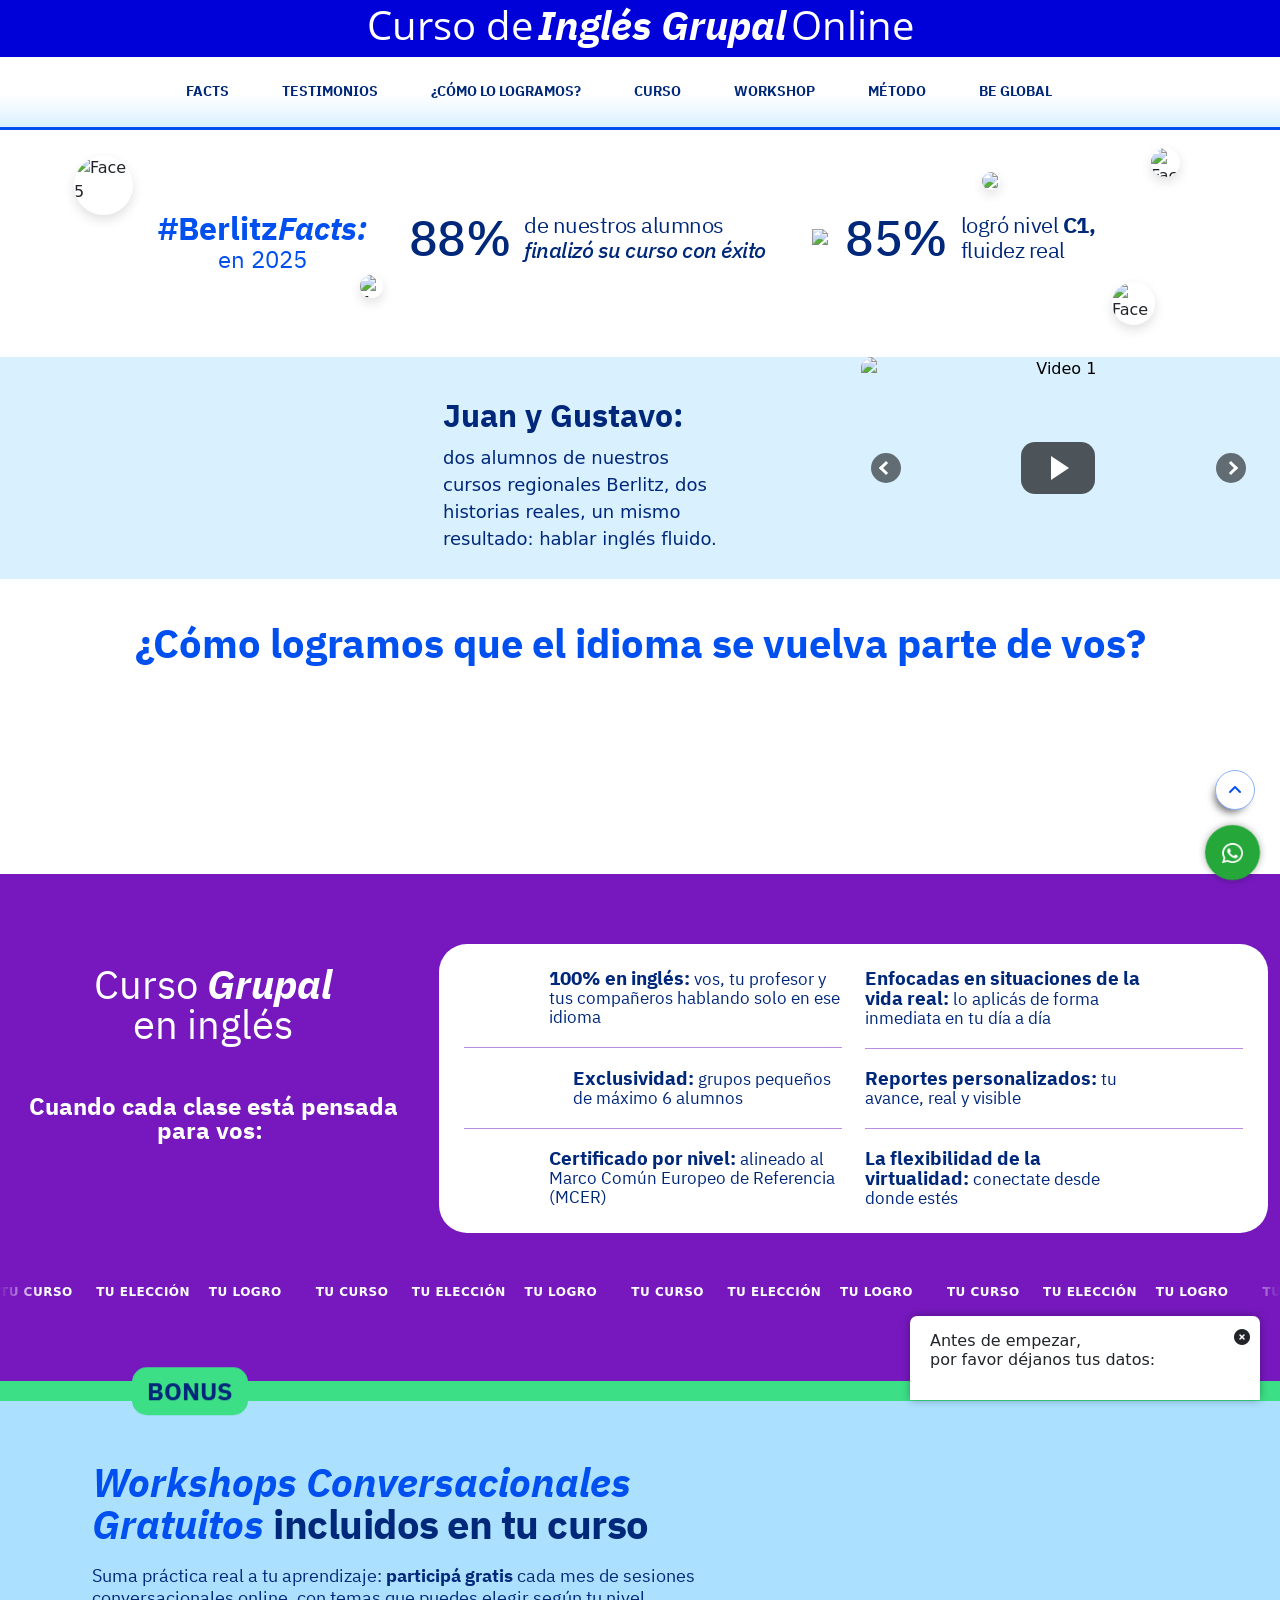
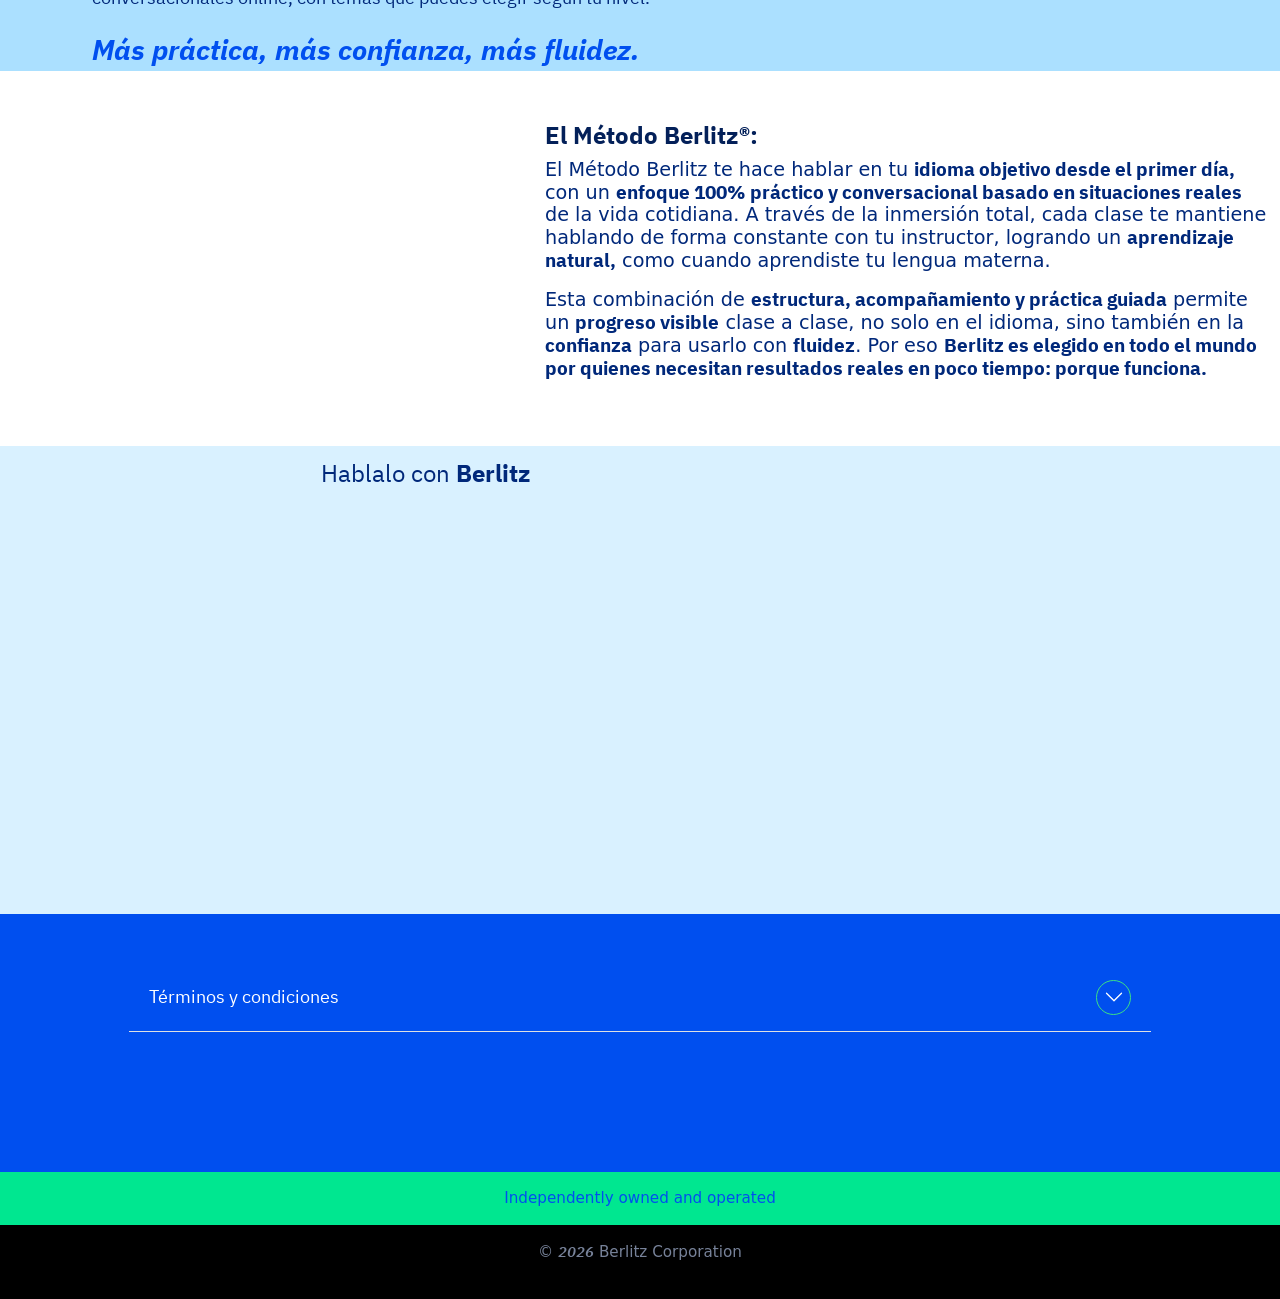
==== commit 44ca216c: "ocultar form y menu registro" ====
--- a/index.html
+++ b/index.html
@@ -204,7 +204,7 @@
                     <a href="javascript:click_section('seccion_beglobal')" class="i_menu menu_6 ">Be Global</a>
                 </div>
                 <div class="col-12 item ">
-                    <a href="javascript:click_section('seccion_formulario')" class="i_menu menu_9 ">Registrarme</a>
+                    <a href="javascript:click_section('seccion_formulario')" class="i_menu menu_9 d-none">Registrarme</a>
                 </div>
             </div>
         </div>
@@ -326,7 +326,7 @@
                                 id="btn_metodo">Método</a></li>
                         <li><a href="javascript:click_section('seccion_beglobal')" class="i_menu menu_6 "
                                 id="btn_beglobal">Be Global</a></li>
-                        <li><a href="javascript:click_section('seccion_formulario')" class="i_menu menu_9 "
+                        <li><a href="javascript:click_section('seccion_formulario')" class="i_menu menu_9 d-none"
                                 id="btn_registrate">Regístrate</a></li>
                     </ul>
                 </div>
@@ -355,7 +355,7 @@
 
 
     <!-- FORM -->
-    <div class="seccion_formulario formulario" id="form_principal">
+    <div class="seccion_formulario formulario d-none" id="form_principal">
         <div class="container-fluid ">
             <div class="container-lg">
                 <div class="row">
